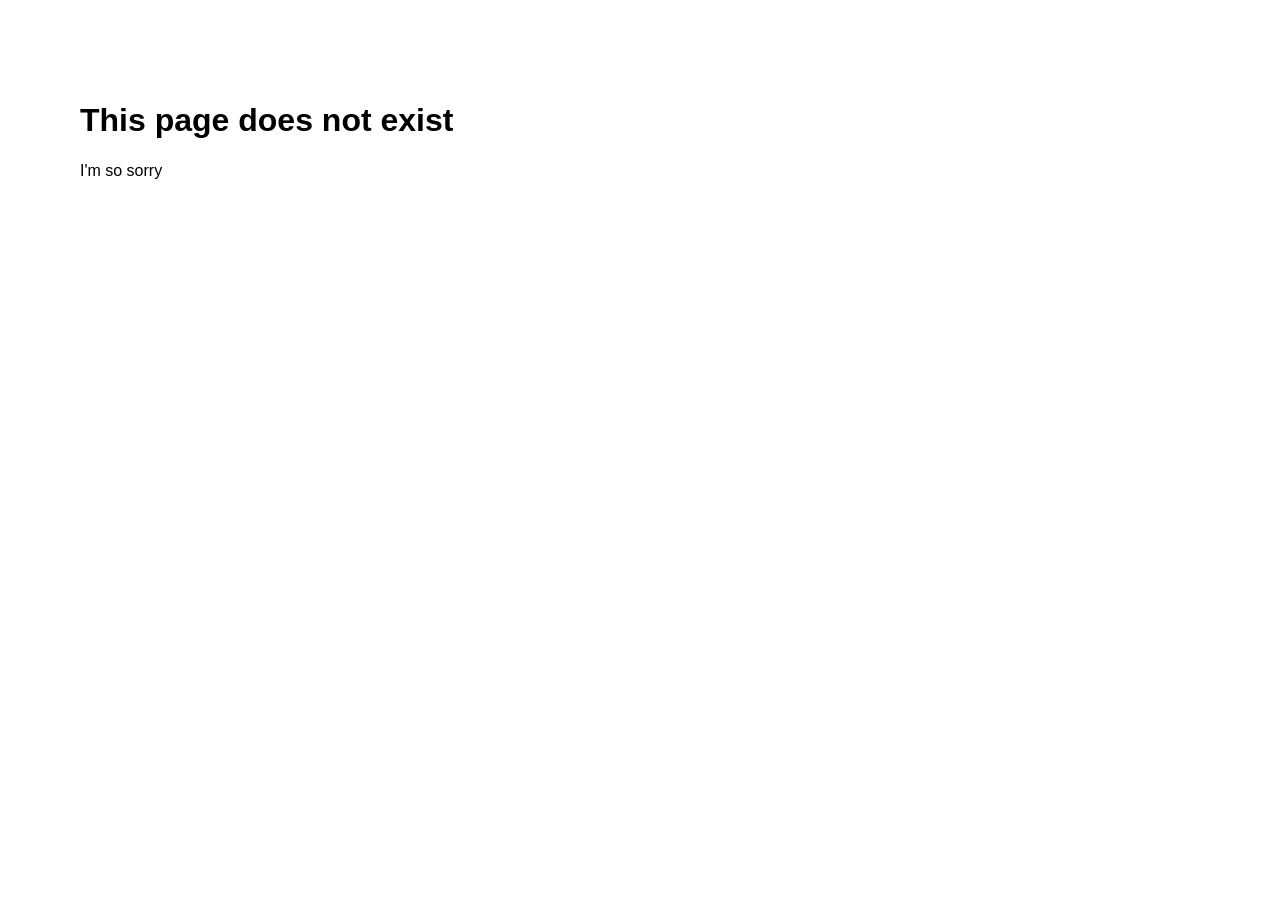
==== index.html @ d5743a5b "Add files via upload" ====
<!DOCTYPE html><html lang="en" data-ws-project="03c07a93-7836-4a55-befa-20f60ec07135" data-ws-version="127" data-ws-last-published="2026-08-11T17:06:23.859Z"><head><link rel="stylesheet" type="text/css" href="/assets/static/app_generated_index-6937cd5a.CHdqbHPL.css"><meta charSet="UTF-8"/><meta name="viewport" content="width=device-width,initial-scale=1"/><meta property="og:url" content="https://url/"/><meta property="og:title" content="Supercharge Your Team&#x27;s Productivity"/><meta property="og:type" content="website"/><meta property="og:site_name" content="len-nie"/><meta name="description" content="Increasy helps you work smarter, collaborate seamlessly, and stay ahead. Say goodbye to busy work and focus on what matters."/><meta property="og:description" content="Increasy helps you work smarter, collaborate seamlessly, and stay ahead. Say goodbye to busy work and focus on what matters."/><title>Supercharge Your Team&#x27;s Productivity</title><script type="application/ld+json">{
  "@context": "https://schema.org",
  "@type": "WebSite",
  "name": "len-nie"
}</script></head><body id="top" class="w-body"><div class="w-element c1ertj52 c1acee4t c1c5yhfj"><h1 class="w-element">This page does not exist</h1><p class="w-element">I&#x27;m so sorry</p></div><script id="vike_pageContext" type="application/json">{"_urlRewrite":null,"pageId":"/pages/index","routeParams":{},"data":{"url":"https://url/","system":{"params":{},"search":{},"origin":"https://url","pathname":"/"},"resources":{},"pageMeta":{"title":"Supercharge Your Team's Productivity","description":"Increasy helps you work smarter, collaborate seamlessly, and stay ahead. Say goodbye to busy work and focus on what matters.","excludePageFromSearch":"!undefined","language":"!undefined","socialImageAssetName":"!undefined","socialImageUrl":"!undefined","status":"!undefined","redirect":"!undefined","content":"!undefined","custom":[]}}}</script><script id="vike_globalContext" type="application/json">{}</script><script src="/assets/entries/entry-server-routing.B2H9XNy5.js" type="module" async></script><link rel="modulepreload" href="/assets/entries/pages_index.BXB5XyPN.js" as="script" type="text/javascript"></body></html>
---- assets/static/app_generated_index-6937cd5a.CHdqbHPL.css ----
@layer presets{:root{display:grid;min-height:100%;grid-template-rows:auto;grid-template-columns:1fr;font-family:Arial,Roboto,sans-serif;font-size:16px;line-height:1.2;white-space:pre-wrap;white-space-collapse:preserve}div.w-element,h1.w-element,p.w-element{box-sizing:border-box}body.w-body{box-sizing:border-box;-webkit-font-smoothing:antialiased;-moz-osx-font-smoothing:grayscale;margin:0}}@media all{:root{--font-lineheight-00: .95;--font-lineheight-0: 1.1;--font-lineheight-1: 1.25;--font-lineheight-2: 1.375;--font-lineheight-3: 1.5;--font-lineheight-4: 1.75;--font-lineheight-5: 2;--font-letterspacing-0: -.05em;--font-letterspacing-1: .025em;--font-letterspacing-2: .05em;--font-letterspacing-3: .075em;--font-letterspacing-4: .15em;--font-letterspacing-5: .5em;--font-letterspacing-6: .75em;--font-letterspacing-7: 1em;--font-size-00: .5rem;--font-size-0: .75rem;--font-size-1: 1rem;--font-size-2: 1.1rem;--font-size-3: 1.25rem;--font-size-4: 1.5rem;--font-size-5: 2rem;--font-size-6: 2.5rem;--font-size-7: 3rem;--font-size-8: 3.5rem;--font-size-fluid-0: clamp(.75rem,2vw,1rem);--font-size-fluid-1: clamp(1rem,4vw,1.5rem);--font-size-fluid-2: clamp(1.5rem,6vw,2.5rem);--font-size-fluid-3: clamp(2rem,9vw,3.5rem);--size-000: -.5rem;--size-00: -.25rem;--size-1: .25rem;--size-2: .5rem;--size-3: 1rem;--size-4: 1.25rem;--size-5: 1.5rem;--size-6: 1.75rem;--size-7: 2rem;--size-8: 3rem;--size-9: 4rem;--size-10: 5rem;--size-11: 7.5rem;--size-12: 10rem;--size-13: 15rem;--size-14: 20rem;--size-15: 30rem;--size-px-000: -8px;--size-px-00: -4px;--size-px-1: 4px;--size-px-2: 8px;--size-px-3: 16px;--size-px-4: 20px;--size-px-5: 24px;--size-px-6: 28px;--size-px-7: 32px;--size-px-8: 48px;--size-px-9: 64px;--size-px-10: 80px;--size-px-11: 120px;--size-px-12: 160px;--size-px-13: 240px;--size-px-14: 320px;--size-px-15: 480px;--size-fluid-1: clamp(.5rem,1vw,1rem);--size-fluid-2: clamp(1rem,2vw,1.5rem);--size-fluid-3: clamp(1.5rem,3vw,2rem);--size-fluid-4: clamp(2rem,4vw,3rem);--size-fluid-5: clamp(4rem,5vw,5rem);--size-fluid-6: clamp(5rem,7vw,7.5rem);--size-fluid-7: clamp(7.5rem,10vw,10rem);--size-fluid-8: clamp(10rem,20vw,15rem);--size-fluid-9: clamp(15rem,30vw,20rem);--size-fluid-10: clamp(20rem,40vw,30rem);--size-content-1: 20ch;--size-content-2: 45ch;--size-content-3: 60ch;--size-header-1: 20ch;--size-header-2: 25ch;--size-header-3: 35ch;--size-xxs: 240px;--size-xs: 360px;--size-sm: 480px;--size-md: 768px;--size-lg: 1280px;--size-xl: 1440px;--size-xxl: 1920px;--size-relative-000: -.5ch;--size-relative-00: -.25ch;--size-relative-1: .25ch;--size-relative-2: .5ch;--size-relative-3: 1ch;--size-relative-4: 1.25ch;--size-relative-5: 1.5ch;--size-relative-6: 1.75ch;--size-relative-7: 2ch;--size-relative-8: 3ch;--size-relative-9: 4ch;--size-relative-10: 5ch;--size-relative-11: 7.5ch;--size-relative-12: 10ch;--size-relative-13: 15ch;--size-relative-14: 20ch;--size-relative-15: 30ch;--ease-1: cubic-bezier(.25,0,.5,1);--ease-2: cubic-bezier(.25,0,.4,1);--ease-3: cubic-bezier(.25,0,.3,1);--ease-4: cubic-bezier(.25,0,.2,1);--ease-5: cubic-bezier(.25,0,.1,1);--ease-in-1: cubic-bezier(.25,0,1,1);--ease-in-2: cubic-bezier(.5,0,1,1);--ease-in-3: cubic-bezier(.7,0,1,1);--ease-in-4: cubic-bezier(.9,0,1,1);--ease-in-5: cubic-bezier(1,0,1,1);--ease-out-1: cubic-bezier(0,0,.75,1);--ease-out-2: cubic-bezier(0,0,.5,1);--ease-out-3: cubic-bezier(0,0,.3,1);--ease-out-4: cubic-bezier(0,0,.1,1);--ease-out-5: cubic-bezier(0,0,0,1);--ease-in-out-1: cubic-bezier(.1,0,.9,1);--ease-in-out-2: cubic-bezier(.3,0,.7,1);--ease-in-out-3: cubic-bezier(.5,0,.5,1);--ease-in-out-4: cubic-bezier(.7,0,.3,1);--ease-in-out-5: cubic-bezier(.9,0,.1,1);--ease-elastic-out-1: cubic-bezier(.5,.75,.75,1.25);--ease-elastic-out-2: cubic-bezier(.5,1,.75,1.25);--ease-elastic-out-3: cubic-bezier(.5,1.25,.75,1.25);--ease-elastic-out-4: cubic-bezier(.5,1.5,.75,1.25);--ease-elastic-out-5: cubic-bezier(.5,1.75,.75,1.25);--ease-elastic-in-1: cubic-bezier(.5,-.25,.75,1);--ease-elastic-in-2: cubic-bezier(.5,-.5,.75,1);--ease-elastic-in-3: cubic-bezier(.5,-.75,.75,1);--ease-elastic-in-4: cubic-bezier(.5,-1,.75,1);--ease-elastic-in-5: cubic-bezier(.5,-1.25,.75,1);--ease-elastic-in-out-1: cubic-bezier(.5,-.1,.1,1.5);--ease-elastic-in-out-2: cubic-bezier(.5,-.3,.1,1.5);--ease-elastic-in-out-3: cubic-bezier(.5,-.5,.1,1.5);--ease-elastic-in-out-4: cubic-bezier(.5,-.7,.1,1.5);--ease-elastic-in-out-5: cubic-bezier(.5,-.9,.1,1.5);--ease-step-1: steps(2);--ease-step-2: steps(3);--ease-step-3: steps(4);--ease-step-4: steps(7);--ease-step-5: steps(10);--ease-elastic-1: var(--ease-elastic-out-1);--ease-elastic-2: var(--ease-elastic-out-2);--ease-elastic-3: var(--ease-elastic-out-3);--ease-elastic-4: var(--ease-elastic-out-4);--ease-elastic-5: var(--ease-elastic-out-5);--ease-squish-1: var(--ease-elastic-in-out-1);--ease-squish-2: var(--ease-elastic-in-out-2);--ease-squish-3: var(--ease-elastic-in-out-3);--ease-squish-4: var(--ease-elastic-in-out-4);--ease-squish-5: var(--ease-elastic-in-out-5);--ease-spring-1: linear(0,.006,.025 2.8%,.101 6.1%,.539 18.9%,.721 25.3%,.849 31.5%,.937 38.1%,.968 41.8%,.991 45.7%,1.006 50.1%,1.015 55%,1.017 63.9%,1.001);--ease-spring-2: linear(0,.007,.029 2.2%,.118 4.7%,.625 14.4%,.826 19%,.902,.962,1.008 26.1%,1.041 28.7%,1.064 32.1%,1.07 36%,1.061 40.5%,1.015 53.4%,.999 61.6%,.995 71.2%,1);--ease-spring-3: linear(0,.009,.035 2.1%,.141 4.4%,.723 12.9%,.938 16.7%,1.017,1.077,1.121,1.149 24.3%,1.159,1.163,1.161,1.154 29.9%,1.129 32.8%,1.051 39.6%,1.017 43.1%,.991,.977 51%,.974 53.8%,.975 57.1%,.997 69.8%,1.003 76.9%,1);--ease-spring-4: linear(0,.009,.037 1.7%,.153 3.6%,.776 10.3%,1.001,1.142 16%,1.185,1.209 19%,1.215 19.9% 20.8%,1.199,1.165 25%,1.056 30.3%,1.008 33%,.973,.955 39.2%,.953 41.1%,.957 43.3%,.998 53.3%,1.009 59.1% 63.7%,.998 78.9%,1);--ease-spring-5: linear(0,.01,.04 1.6%,.161 3.3%,.816 9.4%,1.046,1.189 14.4%,1.231,1.254 17%,1.259,1.257 18.6%,1.236,1.194 22.3%,1.057 27%,.999 29.4%,.955 32.1%,.942,.935 34.9%,.933,.939 38.4%,1 47.3%,1.011,1.017 52.6%,1.016 56.4%,1 65.2%,.996 70.2%,1.001 87.2%,1);--ease-bounce-1: linear(0,.004,.016,.035,.063,.098,.141,.191,.25,.316,.391 36.8%,.563,.766,1 58.8%,.946,.908 69.1%,.895,.885,.879,.878,.879,.885,.895,.908 89.7%,.946,1);--ease-bounce-2: linear(0,.004,.016,.035,.063,.098,.141 15.1%,.25,.391,.562,.765,1,.892 45.2%,.849,.815,.788,.769,.757,.753,.757,.769,.788,.815,.85,.892 75.2%,1 80.2%,.973,.954,.943,.939,.943,.954,.973,1);--ease-bounce-3: linear(0,.004,.016,.035,.062,.098,.141 11.4%,.25,.39,.562,.764,1 30.3%,.847 34.8%,.787,.737,.699,.672,.655,.65,.656,.672,.699,.738,.787,.847 61.7%,1 66.2%,.946,.908,.885 74.2%,.879,.878,.879,.885 79.5%,.908,.946,1 87.4%,.981,.968,.96,.957,.96,.968,.981,1);--ease-bounce-4: linear(0,.004,.016 3%,.062,.141,.25,.391,.562 18.2%,1 24.3%,.81,.676 32.3%,.629,.595,.575,.568,.575,.595,.629,.676 48.2%,.811,1 56.2%,.918,.86,.825,.814,.825,.86,.918,1 77.2%,.94 80.6%,.925,.92,.925,.94 87.5%,1 90.9%,.974,.965,.974,1);--ease-bounce-5: linear(0,.004,.016 2.5%,.063,.141,.25 10.1%,.562,1 20.2%,.783,.627,.534 30.9%,.511,.503,.511,.534 38%,.627,.782,1 48.7%,.892,.815,.769 56.3%,.757,.753,.757,.769 61.3%,.815,.892,1 68.8%,.908 72.4%,.885,.878,.885,.908 79.4%,1 83%,.954 85.5%,.943,.939,.943,.954 90.5%,1 93%,.977,.97,.977,1);--layer-1: 1;--layer-2: 2;--layer-3: 3;--layer-4: 4;--layer-5: 5;--layer-important: 2147483647;--shadow-color: 68 100% 50%;--shadow-strength: 2%;--inner-shadow-highlight: inset 0-.5px 0 0#fff,inset 0 .5px 0 0 rgba(0,0,0,.067);--shadow-1: 0 1px 2px -1px hsl(var(--shadow-color)/calc(var(--shadow-strength) + 9%));--shadow-2: 0 3px 5px -2px hsl(var(--shadow-color)/calc(var(--shadow-strength) + 3%)),0 7px 14px -5px hsl(var(--shadow-color)/calc(var(--shadow-strength) + 5%));--shadow-3: 0 -1px 3px 0 hsl(var(--shadow-color)/calc(var(--shadow-strength) + 2%)),0 1px 2px -5px hsl(var(--shadow-color)/calc(var(--shadow-strength) + 2%)),0 2px 5px -5px hsl(var(--shadow-color)/calc(var(--shadow-strength) + 4%)),0 4px 12px -5px hsl(var(--shadow-color)/calc(var(--shadow-strength) + 5%)),0 12px 15px -5px hsl(var(--shadow-color)/calc(var(--shadow-strength) + 7%));--shadow-4: 0 -2px 5px 0 hsl(var(--shadow-color)/calc(var(--shadow-strength) + 2%)),0 1px 1px -2px hsl(var(--shadow-color)/calc(var(--shadow-strength) + 3%)),0 2px 2px -2px hsl(var(--shadow-color)/calc(var(--shadow-strength) + 3%)),0 5px 5px -2px hsl(var(--shadow-color)/calc(var(--shadow-strength) + 4%)),0 9px 9px -2px hsl(var(--shadow-color)/calc(var(--shadow-strength) + 5%)),0 16px 16px -2px hsl(var(--shadow-color)/calc(var(--shadow-strength) + 6%));--shadow-5: 0 -1px 2px 0 hsl(var(--shadow-color)/calc(var(--shadow-strength) + 2%)),0 2px 1px -2px hsl(var(--shadow-color)/calc(var(--shadow-strength) + 3%)),0 5px 5px -2px hsl(var(--shadow-color)/calc(var(--shadow-strength) + 3%)),0 10px 10px -2px hsl(var(--shadow-color)/calc(var(--shadow-strength) + 4%)),0 20px 20px -2px hsl(var(--shadow-color)/calc(var(--shadow-strength) + 5%)),0 40px 40px -2px hsl(var(--shadow-color)/calc(var(--shadow-strength) + 7%));--shadow-6: 0 -1px 2px 0 hsl(var(--shadow-color)/calc(var(--shadow-strength) + 2%)),0 3px 2px -2px hsl(var(--shadow-color)/calc(var(--shadow-strength) + 3%)),0 7px 5px -2px hsl(var(--shadow-color)/calc(var(--shadow-strength) + 3%)),0 12px 10px -2px hsl(var(--shadow-color)/calc(var(--shadow-strength) + 4%)),0 22px 18px -2px hsl(var(--shadow-color)/calc(var(--shadow-strength) + 5%)),0 41px 33px -2px hsl(var(--shadow-color)/calc(var(--shadow-strength) + 6%)),0 100px 80px -2px hsl(var(--shadow-color)/calc(var(--shadow-strength) + 7%));--inner-shadow-0: inset 0 0 0 1px hsl(var(--shadow-color)/calc(var(--shadow-strength) + 9%));--inner-shadow-1: inset 0 1px 2px 0 hsl(var(--shadow-color)/calc(var(--shadow-strength) + 9%)),var(--inner-shadow-highlight);--inner-shadow-2: inset 0 1px 4px 0 hsl(var(--shadow-color)/calc(var(--shadow-strength) + 9%)),var(--inner-shadow-highlight);--inner-shadow-3: inset 0 2px 8px 0 hsl(var(--shadow-color)/calc(var(--shadow-strength) + 9%)),var(--inner-shadow-highlight);--inner-shadow-4: inset 0 2px 14px 0 hsl(var(--shadow-color)/calc(var(--shadow-strength) + 9%)),var(--inner-shadow-highlight);--ratio-square: 1;--ratio-landscape: 4/3;--ratio-portrait: 3/4;--ratio-widescreen: 16/9;--ratio-ultrawide: 18/5;--ratio-golden: 1.618/1;--gray-0: rgb(255 255 255 / 1);--gray-1: rgb(246 247 249 / 1);--gray-2: rgb(234 239 244 / 1);--gray-3: unset;--gray-4: unset;--gray-5: unset;--gray-6: rgb(116 116 116 / 1);--gray-7: unset;--gray-8: unset;--gray-9: unset;--gray-10: unset;--gray-11: rgb(23 23 23 / 1);--gray-12: rgb(13 13 13 / 1);--stone-0: unset;--stone-1: unset;--stone-2: unset;--stone-3: unset;--stone-4: unset;--stone-5: unset;--stone-6: unset;--stone-7: unset;--stone-8: unset;--stone-9: unset;--stone-10: unset;--stone-11: unset;--stone-12: unset;--red-0: unset;--red-1: unset;--red-2: unset;--red-3: unset;--red-4: unset;--red-5: unset;--red-6: unset;--red-7: unset;--red-8: unset;--red-9: unset;--red-10: unset;--red-11: unset;--red-12: unset;--pink-0: unset;--pink-1: unset;--pink-2: unset;--pink-3: unset;--pink-4: unset;--pink-5: unset;--pink-6: unset;--pink-7: unset;--pink-8: unset;--pink-9: unset;--pink-10: unset;--pink-11: unset;--pink-12: unset;--purple-0: unset;--purple-1: unset;--purple-2: unset;--purple-3: unset;--purple-4: unset;--purple-5: unset;--purple-6: unset;--purple-7: unset;--purple-8: unset;--purple-9: unset;--purple-10: unset;--purple-11: unset;--purple-12: unset;--violet-0: unset;--violet-1: unset;--violet-2: unset;--violet-3: unset;--violet-4: unset;--violet-5: unset;--violet-6: unset;--violet-7: unset;--violet-8: unset;--violet-9: unset;--violet-10: unset;--violet-11: unset;--violet-12: unset;--indigo-0: unset;--indigo-1: unset;--indigo-2: unset;--indigo-3: unset;--indigo-4: unset;--indigo-5: unset;--indigo-6: unset;--indigo-7: unset;--indigo-8: unset;--indigo-9: unset;--indigo-10: unset;--indigo-11: unset;--indigo-12: unset;--blue-0: unset;--blue-1: unset;--blue-2: unset;--blue-3: unset;--blue-4: unset;--blue-5: unset;--blue-6: rgb(51 132 255 / 1);--blue-7: unset;--blue-8: unset;--blue-9: unset;--blue-10: unset;--blue-11: unset;--blue-12: unset;--cyan-0: unset;--cyan-1: unset;--cyan-2: unset;--cyan-3: unset;--cyan-4: unset;--cyan-5: unset;--cyan-6: unset;--cyan-7: unset;--cyan-8: unset;--cyan-9: unset;--cyan-10: unset;--cyan-11: unset;--cyan-12: unset;--teal-0: unset;--teal-1: unset;--teal-2: unset;--teal-3: unset;--teal-4: unset;--teal-5: unset;--teal-6: unset;--teal-7: unset;--teal-8: unset;--teal-9: unset;--teal-10: unset;--teal-11: unset;--teal-12: unset;--green-0: unset;--green-1: unset;--green-2: unset;--green-3: unset;--green-4: unset;--green-5: unset;--green-6: unset;--green-7: unset;--green-8: unset;--green-9: unset;--green-10: unset;--green-11: unset;--green-12: unset;--lime-0: unset;--lime-1: unset;--lime-2: unset;--lime-3: unset;--lime-4: unset;--lime-5: unset;--lime-6: unset;--lime-7: unset;--lime-8: unset;--lime-9: unset;--lime-10: unset;--lime-11: unset;--lime-12: unset;--yellow-0: unset;--yellow-1: unset;--yellow-2: unset;--yellow-3: unset;--yellow-4: unset;--yellow-5: unset;--yellow-6: rgb(221 255 0 / 1);--yellow-7: unset;--yellow-8: unset;--yellow-9: unset;--yellow-10: unset;--yellow-11: unset;--yellow-12: unset;--orange-0: unset;--orange-1: unset;--orange-2: unset;--orange-3: unset;--orange-4: unset;--orange-5: unset;--orange-6: unset;--orange-7: unset;--orange-8: unset;--orange-9: unset;--orange-10: unset;--orange-11: unset;--orange-12: unset;--choco-0: unset;--choco-1: unset;--choco-2: unset;--choco-3: unset;--choco-4: unset;--choco-5: unset;--choco-6: unset;--choco-7: unset;--choco-8: unset;--choco-9: unset;--choco-10: unset;--choco-11: unset;--choco-12: unset;--brown-0: unset;--brown-1: unset;--brown-2: unset;--brown-3: unset;--brown-4: unset;--brown-5: unset;--brown-6: unset;--brown-7: unset;--brown-8: unset;--brown-9: unset;--brown-10: unset;--brown-11: unset;--brown-12: unset;--sand-0: unset;--sand-1: unset;--sand-2: unset;--sand-3: unset;--sand-4: unset;--sand-5: unset;--sand-6: unset;--sand-7: unset;--sand-8: unset;--sand-9: unset;--sand-10: unset;--sand-11: unset;--sand-12: unset;--camo-0: unset;--camo-1: unset;--camo-2: unset;--camo-3: unset;--camo-4: unset;--camo-5: unset;--camo-6: unset;--camo-7: unset;--camo-8: unset;--camo-9: unset;--camo-10: unset;--camo-11: unset;--camo-12: unset;--jungle-0: unset;--jungle-1: unset;--jungle-2: unset;--jungle-3: unset;--jungle-4: unset;--jungle-5: unset;--jungle-6: unset;--jungle-7: unset;--jungle-8: unset;--jungle-9: unset;--jungle-10: unset;--jungle-11: unset;--jungle-12: unset;--gradient-1: radial-gradient(50% 50%at 50% 50%,rgba(13,13,13,0) 0%,#0d0d0d 46.59%);--gradient-2: linear-gradient(180deg,rgba(255,255,255,.5) 1.66%,rgba(255,255,255,0) 100%);--gradient-3: linear-gradient(180deg,rgba(221,255,0,.1) 0%,rgba(221,255,0,0) 100%);--gradient-4: linear-gradient(180deg,#ddff00 0%,rgba(13,13,13,0) 100%);--gradient-5: linear-gradient(180deg,#0d0d0d 0%,rgba(13,13,13,0) 100%);--gradient-6: linear-gradient(90deg,#0d0d0d 0%,rgba(13,13,13,0) 50%,#0d0d0d 100%);--gradient-7: linear-gradient(180deg,#1E1E1E 0%,#141414 100%);--gradient-8: linear-gradient(180deg,rgba(255,255,255,.1) 0%,rgba(243,243,243,.1) 100%);--gradient-9: linear-gradient(90deg,#0d0d0d 0%,rgba(13,13,13,0) 10%,rgba(13,13,13,.09) 90%,#0d0d0d 100%);--gradient-10: unset;--gradient-11: unset;--gradient-12: unset;--gradient-13: unset;--gradient-14: unset;--gradient-15: unset;--gradient-16: unset;--gradient-17: unset;--gradient-18: unset;--gradient-19: unset;--gradient-20: unset;--gradient-21: unset;--gradient-22: unset;--gradient-23: unset;--gradient-24: unset;--gradient-25: unset;--gradient-26: unset;--gradient-27: unset;--gradient-28: unset;--gradient-29: unset;--gradient-30: unset;--noise-1: url("data:image/svg+xml;charset=utf-8,%3Csvg viewBox='0 0 200 200' xmlns='http://www.w3.org/2000/svg'%3E%3Cfilter id='a'%3E%3CfeTurbulence type='fractalNoise' baseFrequency='.005' numOctaves='2' stitchTiles='stitch'/%3E%3C/filter%3E%3Crect width='100%25' height='100%25' filter='url(%23a)'/%3E%3C/svg%3E");--noise-2: url("data:image/svg+xml;charset=utf-8,%3Csvg viewBox='0 0 300 300' xmlns='http://www.w3.org/2000/svg'%3E%3Cfilter id='a'%3E%3CfeTurbulence type='fractalNoise' baseFrequency='.05' stitchTiles='stitch'/%3E%3C/filter%3E%3Crect width='100%25' height='100%25' filter='url(%23a)'/%3E%3C/svg%3E");--noise-3: url("data:image/svg+xml;charset=utf-8,%3Csvg viewBox='0 0 1024 1024' xmlns='http://www.w3.org/2000/svg'%3E%3Cfilter id='a'%3E%3CfeTurbulence type='fractalNoise' baseFrequency='.25' stitchTiles='stitch'/%3E%3C/filter%3E%3Crect width='100%25' height='100%25' filter='url(%23a)'/%3E%3C/svg%3E");--noise-4: url("data:image/svg+xml;charset=utf-8,%3Csvg viewBox='0 0 2056 2056' xmlns='http://www.w3.org/2000/svg'%3E%3Cfilter id='a'%3E%3CfeTurbulence type='fractalNoise' baseFrequency='.5' stitchTiles='stitch'/%3E%3C/filter%3E%3Crect width='100%25' height='100%25' filter='url(%23a)'/%3E%3C/svg%3E");--noise-5: url("data:image/svg+xml;charset=utf-8,%3Csvg viewBox='0 0 2056 2056' xmlns='http://www.w3.org/2000/svg'%3E%3Cfilter id='a'%3E%3CfeTurbulence type='fractalNoise' baseFrequency='.75' stitchTiles='stitch'/%3E%3C/filter%3E%3Crect width='100%25' height='100%25' filter='url(%23a)'/%3E%3C/svg%3E");--noise-filter-1: contrast(300%) brightness(100%);--noise-filter-2: contrast(200%) brightness(150%);--noise-filter-3: contrast(200%) brightness(250%);--noise-filter-4: contrast(200%) brightness(500%);--noise-filter-5: contrast(200%) brightness(1000%);--border-size-1: 1px;--border-size-2: 2px;--border-size-3: 5px;--border-size-4: 10px;--border-size-5: 25px;--radius-1: 2px;--radius-2: 5px;--radius-3: 1rem;--radius-4: 2rem;--radius-5: 4rem;--radius-6: 8rem;--radius-round: 100000px;--radius-conditional-1: clamp(0px, calc(100vw - 100%) * 1e5,var(--radius-1));--radius-conditional-2: clamp(0px, calc(100vw - 100%) * 1e5,var(--radius-2));--radius-conditional-3: clamp(0px, calc(100vw - 100%) * 1e5,var(--radius-3));--radius-conditional-4: clamp(0px, calc(100vw - 100%) * 1e5,var(--radius-4));--radius-conditional-5: clamp(0px, calc(100vw - 100%) * 1e5,var(--radius-5));--radius-conditional-6: clamp(0px, calc(100vw - 100%) * 1e5,var(--radius-6));--focus-color: var(--foreground-accent, rgb(34 139 230 / 1));--focus-width: 1px;--focus-offset: 0;--duration-default: .2s;--easing-default: var(--ease-out-3);--gap-xs: var(--size-2);--gap-s: var(--size-fluid-2);--gap-m: var(--size-fluid-5);--gap-l: var(--size-fluid-7);--foreground-primary: var(--gray-0);--foreground-secondary: var(--gray-12);--foreground-accent: var(--yellow-6);--foreground-muted: var(--gray-6);--foreground-border: var(--gray-6);--background-primary: var(--gray-12);--background-secondary: var(--gray-11);--background-accent: var(--yellow-6);--background-card: var(--gradient-7);--spacing-default: var(--size-fluid-3);--gradient-border: linear-gradient(-45deg,#747474 0%,rgba(116,116,116,.1) 10%,rgba(116,116,116,.1) 90%,#747474 100%);--gradient-solid-accent: linear-gradient(var(--background-accent), var(--background-accent));--shadow-5-invert: 0 1px 2px 0 hsl(var(--shadow-color)/calc(var(--shadow-strength) + 2%)), 0 -2px 1px -2px hsl(var(--shadow-color)/calc(var(--shadow-strength) + 3%)), 0 -5px 5px -2px hsl(var(--shadow-color)/calc(var(--shadow-strength) + 3%)), 0 -10px 10px -2px hsl(var(--shadow-color)/calc(var(--shadow-strength) + 4%)), 0 -20px 20px -2px hsl(var(--shadow-color)/calc(var(--shadow-strength) + 5%)), 0 -40px 40px -2px hsl(var(--shadow-color)/calc(var(--shadow-strength) + 7%)) }.c1ertj52{padding:5rem}}@media all and (max-width: 700px){.c1acee4t{padding-right:1.5rem}.c1c5yhfj{padding-left:1.5rem}}
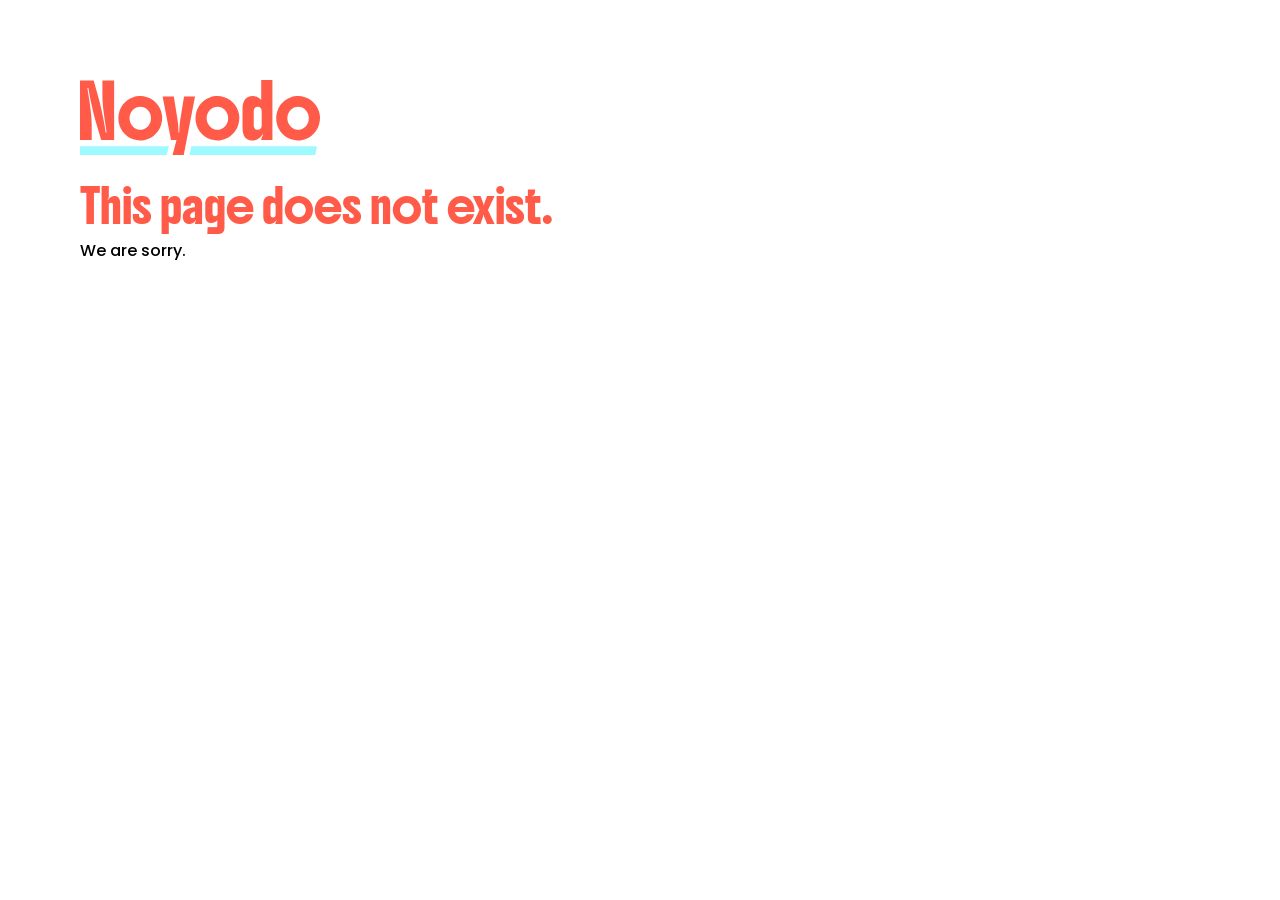
==== commit 03212e41: "Add files via upload" ====
--- a/index.html
+++ b/index.html
@@ -1,5 +1,5 @@
-<!DOCTYPE html><html lang="en" data-ws-project="03c07a93-7836-4a55-befa-20f60ec07135" data-ws-version="127" data-ws-last-published="2026-08-11T17:06:23.859Z"><head><link rel="stylesheet" type="text/css" href="/assets/static/app_generated_index-6937cd5a.CHdqbHPL.css"><meta charSet="UTF-8"/><meta name="viewport" content="width=device-width,initial-scale=1"/><meta property="og:url" content="https://url/"/><meta property="og:title" content="Supercharge Your Team&#x27;s Productivity"/><meta property="og:type" content="website"/><meta property="og:site_name" content="len-nie"/><meta name="description" content="Increasy helps you work smarter, collaborate seamlessly, and stay ahead. Say goodbye to busy work and focus on what matters."/><meta property="og:description" content="Increasy helps you work smarter, collaborate seamlessly, and stay ahead. Say goodbye to busy work and focus on what matters."/><title>Supercharge Your Team&#x27;s Productivity</title><script type="application/ld+json">{
+<!DOCTYPE html><html lang="en" data-ws-project="03c07a93-7836-4a55-befa-20f60ec07135" data-ws-version="167" data-ws-last-published="2026-08-11T17:29:04.164Z"><head><link rel="stylesheet" type="text/css" href="/assets/static/app_generated_index-6937cd5a.DfpO3bZL.css"><meta charSet="UTF-8"/><meta name="viewport" content="width=device-width,initial-scale=1"/><link rel="preload" href="/assets/Poppins-Medium_tytVpYlq8jSrVlyVC202h.ttf" as="font" crossorigin="anonymous"/><link rel="preload" href="/assets/Boldonse-Regular_jZ5Ge_ZAxg8uZ8l_BaLOn.ttf" as="font" crossorigin="anonymous"/><meta property="og:url" content="https://url/"/><meta property="og:title" content="Noyodo"/><meta property="og:type" content="website"/><meta property="og:site_name" content="len-nie"/><meta name="description" content="This page does not exist."/><meta property="og:description" content="This page does not exist."/><meta property="og:image" content="/assets/Logo-4_UHKG857YVHVAJM1MCdbcP.svg"/><meta property="twitter:card" content="summary_large_image"/><title>Noyodo</title><script type="application/ld+json">{
   "@context": "https://schema.org",
   "@type": "WebSite",
   "name": "len-nie"
-}</script></head><body id="top" class="w-body"><div class="w-element c1ertj52 c1acee4t c1c5yhfj"><h1 class="w-element">This page does not exist</h1><p class="w-element">I&#x27;m so sorry</p></div><script id="vike_pageContext" type="application/json">{"_urlRewrite":null,"pageId":"/pages/index","routeParams":{},"data":{"url":"https://url/","system":{"params":{},"search":{},"origin":"https://url","pathname":"/"},"resources":{},"pageMeta":{"title":"Supercharge Your Team's Productivity","description":"Increasy helps you work smarter, collaborate seamlessly, and stay ahead. Say goodbye to busy work and focus on what matters.","excludePageFromSearch":"!undefined","language":"!undefined","socialImageAssetName":"!undefined","socialImageUrl":"!undefined","status":"!undefined","redirect":"!undefined","content":"!undefined","custom":[]}}}</script><script id="vike_globalContext" type="application/json">{}</script><script src="/assets/entries/entry-server-routing.B2H9XNy5.js" type="module" async></script><link rel="modulepreload" href="/assets/entries/pages_index.BXB5XyPN.js" as="script" type="text/javascript"></body></html>+}</script></head><body id="top" class="w-body"><div class="w-element c1ertj52 c1acee4t c1c5yhfj"><img class="w-image cwfxodg" alt="" width="846" height="263" sizes="100vw" srcSet="/assets/Logo-4_UHKG857YVHVAJM1MCdbcP.svg 16w, /assets/Logo-4_UHKG857YVHVAJM1MCdbcP.svg 32w, /assets/Logo-4_UHKG857YVHVAJM1MCdbcP.svg 48w, /assets/Logo-4_UHKG857YVHVAJM1MCdbcP.svg 64w, /assets/Logo-4_UHKG857YVHVAJM1MCdbcP.svg 96w, /assets/Logo-4_UHKG857YVHVAJM1MCdbcP.svg 128w, /assets/Logo-4_UHKG857YVHVAJM1MCdbcP.svg 256w, /assets/Logo-4_UHKG857YVHVAJM1MCdbcP.svg 384w, /assets/Logo-4_UHKG857YVHVAJM1MCdbcP.svg 640w, /assets/Logo-4_UHKG857YVHVAJM1MCdbcP.svg 750w, /assets/Logo-4_UHKG857YVHVAJM1MCdbcP.svg 828w, /assets/Logo-4_UHKG857YVHVAJM1MCdbcP.svg 1080w, /assets/Logo-4_UHKG857YVHVAJM1MCdbcP.svg 1200w, /assets/Logo-4_UHKG857YVHVAJM1MCdbcP.svg 1920w" src="/assets/Logo-4_UHKG857YVHVAJM1MCdbcP.svg" decoding="async" loading="lazy"/><div class="w-element ciqc6gp c1hixtkb"></div><h1 class="w-element cnsxnfp c1omkpmk c1irgzls ckdqql4 c115pw8l">This page does not exist.</h1><p class="w-element">We are sorry.</p></div><script id="vike_pageContext" type="application/json">{"_urlRewrite":null,"pageId":"/pages/index","routeParams":{},"data":{"url":"https://url/","system":{"params":{},"search":{},"origin":"https://url","pathname":"/"},"resources":{},"pageMeta":{"title":"Noyodo","description":"This page does not exist.","excludePageFromSearch":"!undefined","language":"!undefined","socialImageAssetName":"Logo-4_UHKG857YVHVAJM1MCdbcP.svg","socialImageUrl":"!undefined","status":"!undefined","redirect":"!undefined","content":"!undefined","custom":[]}}}</script><script id="vike_globalContext" type="application/json">{}</script><script src="/assets/entries/entry-server-routing.DWIWmUkL.js" type="module" async></script><link rel="modulepreload" href="/assets/entries/pages_index.D5UF66Y4.js" as="script" type="text/javascript"></body></html>
--- a/assets/static/app_generated_index-6937cd5a.DfpO3bZL.css
+++ b/assets/static/app_generated_index-6937cd5a.DfpO3bZL.css
@@ -0,0 +1 @@
+@font-face{font-family:Poppins;font-style:normal;font-weight:500;font-display:swap;src:url(/assets/Poppins-Medium_tytVpYlq8jSrVlyVC202h.ttf) format("truetype")}@font-face{font-family:Boldonse;font-style:normal;font-weight:400;font-display:swap;src:url(/assets/Boldonse-Regular_jZ5Ge_ZAxg8uZ8l_BaLOn.ttf) format("truetype")}@layer presets{:root{display:grid;min-height:100%;grid-template-rows:auto;grid-template-columns:1fr;font-family:Arial,Roboto,sans-serif;font-size:16px;line-height:1.2;white-space:pre-wrap;white-space-collapse:preserve}div.w-element,h1.w-element,p.w-element{box-sizing:border-box}body.w-body{box-sizing:border-box;-webkit-font-smoothing:antialiased;-moz-osx-font-smoothing:grayscale;margin:0}img.w-image{box-sizing:border-box;max-width:100%;display:block;height:auto}}@media all{:root{--font-lineheight-00: .95;--font-lineheight-0: 1.1;--font-lineheight-1: 1.25;--font-lineheight-2: 1.375;--font-lineheight-3: 1.5;--font-lineheight-4: 1.75;--font-lineheight-5: 2;--font-letterspacing-0: -.05em;--font-letterspacing-1: .025em;--font-letterspacing-2: .05em;--font-letterspacing-3: .075em;--font-letterspacing-4: .15em;--font-letterspacing-5: .5em;--font-letterspacing-6: .75em;--font-letterspacing-7: 1em;--font-size-00: .5rem;--font-size-0: .75rem;--font-size-1: 1rem;--font-size-2: 1.1rem;--font-size-3: 1.25rem;--font-size-4: 1.5rem;--font-size-5: 2rem;--font-size-6: 2.5rem;--font-size-7: 3rem;--font-size-8: 3.5rem;--font-size-fluid-0: clamp(.75rem,2vw,1rem);--font-size-fluid-1: clamp(1rem,4vw,1.5rem);--font-size-fluid-2: clamp(1.5rem,6vw,2.5rem);--font-size-fluid-3: clamp(2rem,9vw,3.5rem);--size-000: -.5rem;--size-00: -.25rem;--size-1: .25rem;--size-2: .5rem;--size-3: 1rem;--size-4: 1.25rem;--size-5: 1.5rem;--size-6: 1.75rem;--size-7: 2rem;--size-8: 3rem;--size-9: 4rem;--size-10: 5rem;--size-11: 7.5rem;--size-12: 10rem;--size-13: 15rem;--size-14: 20rem;--size-15: 30rem;--size-px-000: -8px;--size-px-00: -4px;--size-px-1: 4px;--size-px-2: 8px;--size-px-3: 16px;--size-px-4: 20px;--size-px-5: 24px;--size-px-6: 28px;--size-px-7: 32px;--size-px-8: 48px;--size-px-9: 64px;--size-px-10: 80px;--size-px-11: 120px;--size-px-12: 160px;--size-px-13: 240px;--size-px-14: 320px;--size-px-15: 480px;--size-fluid-1: clamp(.5rem,1vw,1rem);--size-fluid-2: clamp(1rem,2vw,1.5rem);--size-fluid-3: clamp(1.5rem,3vw,2rem);--size-fluid-4: clamp(2rem,4vw,3rem);--size-fluid-5: clamp(4rem,5vw,5rem);--size-fluid-6: clamp(5rem,7vw,7.5rem);--size-fluid-7: clamp(7.5rem,10vw,10rem);--size-fluid-8: clamp(10rem,20vw,15rem);--size-fluid-9: clamp(15rem,30vw,20rem);--size-fluid-10: clamp(20rem,40vw,30rem);--size-content-1: 20ch;--size-content-2: 45ch;--size-content-3: 60ch;--size-header-1: 20ch;--size-header-2: 25ch;--size-header-3: 35ch;--size-xxs: 240px;--size-xs: 360px;--size-sm: 480px;--size-md: 768px;--size-lg: 1280px;--size-xl: 1440px;--size-xxl: 1920px;--size-relative-000: -.5ch;--size-relative-00: -.25ch;--size-relative-1: .25ch;--size-relative-2: .5ch;--size-relative-3: 1ch;--size-relative-4: 1.25ch;--size-relative-5: 1.5ch;--size-relative-6: 1.75ch;--size-relative-7: 2ch;--size-relative-8: 3ch;--size-relative-9: 4ch;--size-relative-10: 5ch;--size-relative-11: 7.5ch;--size-relative-12: 10ch;--size-relative-13: 15ch;--size-relative-14: 20ch;--size-relative-15: 30ch;--ease-1: cubic-bezier(.25,0,.5,1);--ease-2: cubic-bezier(.25,0,.4,1);--ease-3: cubic-bezier(.25,0,.3,1);--ease-4: cubic-bezier(.25,0,.2,1);--ease-5: cubic-bezier(.25,0,.1,1);--ease-in-1: cubic-bezier(.25,0,1,1);--ease-in-2: cubic-bezier(.5,0,1,1);--ease-in-3: cubic-bezier(.7,0,1,1);--ease-in-4: cubic-bezier(.9,0,1,1);--ease-in-5: cubic-bezier(1,0,1,1);--ease-out-1: cubic-bezier(0,0,.75,1);--ease-out-2: cubic-bezier(0,0,.5,1);--ease-out-3: cubic-bezier(0,0,.3,1);--ease-out-4: cubic-bezier(0,0,.1,1);--ease-out-5: cubic-bezier(0,0,0,1);--ease-in-out-1: cubic-bezier(.1,0,.9,1);--ease-in-out-2: cubic-bezier(.3,0,.7,1);--ease-in-out-3: cubic-bezier(.5,0,.5,1);--ease-in-out-4: cubic-bezier(.7,0,.3,1);--ease-in-out-5: cubic-bezier(.9,0,.1,1);--ease-elastic-out-1: cubic-bezier(.5,.75,.75,1.25);--ease-elastic-out-2: cubic-bezier(.5,1,.75,1.25);--ease-elastic-out-3: cubic-bezier(.5,1.25,.75,1.25);--ease-elastic-out-4: cubic-bezier(.5,1.5,.75,1.25);--ease-elastic-out-5: cubic-bezier(.5,1.75,.75,1.25);--ease-elastic-in-1: cubic-bezier(.5,-.25,.75,1);--ease-elastic-in-2: cubic-bezier(.5,-.5,.75,1);--ease-elastic-in-3: cubic-bezier(.5,-.75,.75,1);--ease-elastic-in-4: cubic-bezier(.5,-1,.75,1);--ease-elastic-in-5: cubic-bezier(.5,-1.25,.75,1);--ease-elastic-in-out-1: cubic-bezier(.5,-.1,.1,1.5);--ease-elastic-in-out-2: cubic-bezier(.5,-.3,.1,1.5);--ease-elastic-in-out-3: cubic-bezier(.5,-.5,.1,1.5);--ease-elastic-in-out-4: cubic-bezier(.5,-.7,.1,1.5);--ease-elastic-in-out-5: cubic-bezier(.5,-.9,.1,1.5);--ease-step-1: steps(2);--ease-step-2: steps(3);--ease-step-3: steps(4);--ease-step-4: steps(7);--ease-step-5: steps(10);--ease-elastic-1: var(--ease-elastic-out-1);--ease-elastic-2: var(--ease-elastic-out-2);--ease-elastic-3: var(--ease-elastic-out-3);--ease-elastic-4: var(--ease-elastic-out-4);--ease-elastic-5: var(--ease-elastic-out-5);--ease-squish-1: var(--ease-elastic-in-out-1);--ease-squish-2: var(--ease-elastic-in-out-2);--ease-squish-3: var(--ease-elastic-in-out-3);--ease-squish-4: var(--ease-elastic-in-out-4);--ease-squish-5: var(--ease-elastic-in-out-5);--ease-spring-1: linear(0,.006,.025 2.8%,.101 6.1%,.539 18.9%,.721 25.3%,.849 31.5%,.937 38.1%,.968 41.8%,.991 45.7%,1.006 50.1%,1.015 55%,1.017 63.9%,1.001);--ease-spring-2: linear(0,.007,.029 2.2%,.118 4.7%,.625 14.4%,.826 19%,.902,.962,1.008 26.1%,1.041 28.7%,1.064 32.1%,1.07 36%,1.061 40.5%,1.015 53.4%,.999 61.6%,.995 71.2%,1);--ease-spring-3: linear(0,.009,.035 2.1%,.141 4.4%,.723 12.9%,.938 16.7%,1.017,1.077,1.121,1.149 24.3%,1.159,1.163,1.161,1.154 29.9%,1.129 32.8%,1.051 39.6%,1.017 43.1%,.991,.977 51%,.974 53.8%,.975 57.1%,.997 69.8%,1.003 76.9%,1);--ease-spring-4: linear(0,.009,.037 1.7%,.153 3.6%,.776 10.3%,1.001,1.142 16%,1.185,1.209 19%,1.215 19.9% 20.8%,1.199,1.165 25%,1.056 30.3%,1.008 33%,.973,.955 39.2%,.953 41.1%,.957 43.3%,.998 53.3%,1.009 59.1% 63.7%,.998 78.9%,1);--ease-spring-5: linear(0,.01,.04 1.6%,.161 3.3%,.816 9.4%,1.046,1.189 14.4%,1.231,1.254 17%,1.259,1.257 18.6%,1.236,1.194 22.3%,1.057 27%,.999 29.4%,.955 32.1%,.942,.935 34.9%,.933,.939 38.4%,1 47.3%,1.011,1.017 52.6%,1.016 56.4%,1 65.2%,.996 70.2%,1.001 87.2%,1);--ease-bounce-1: linear(0,.004,.016,.035,.063,.098,.141,.191,.25,.316,.391 36.8%,.563,.766,1 58.8%,.946,.908 69.1%,.895,.885,.879,.878,.879,.885,.895,.908 89.7%,.946,1);--ease-bounce-2: linear(0,.004,.016,.035,.063,.098,.141 15.1%,.25,.391,.562,.765,1,.892 45.2%,.849,.815,.788,.769,.757,.753,.757,.769,.788,.815,.85,.892 75.2%,1 80.2%,.973,.954,.943,.939,.943,.954,.973,1);--ease-bounce-3: linear(0,.004,.016,.035,.062,.098,.141 11.4%,.25,.39,.562,.764,1 30.3%,.847 34.8%,.787,.737,.699,.672,.655,.65,.656,.672,.699,.738,.787,.847 61.7%,1 66.2%,.946,.908,.885 74.2%,.879,.878,.879,.885 79.5%,.908,.946,1 87.4%,.981,.968,.96,.957,.96,.968,.981,1);--ease-bounce-4: linear(0,.004,.016 3%,.062,.141,.25,.391,.562 18.2%,1 24.3%,.81,.676 32.3%,.629,.595,.575,.568,.575,.595,.629,.676 48.2%,.811,1 56.2%,.918,.86,.825,.814,.825,.86,.918,1 77.2%,.94 80.6%,.925,.92,.925,.94 87.5%,1 90.9%,.974,.965,.974,1);--ease-bounce-5: linear(0,.004,.016 2.5%,.063,.141,.25 10.1%,.562,1 20.2%,.783,.627,.534 30.9%,.511,.503,.511,.534 38%,.627,.782,1 48.7%,.892,.815,.769 56.3%,.757,.753,.757,.769 61.3%,.815,.892,1 68.8%,.908 72.4%,.885,.878,.885,.908 79.4%,1 83%,.954 85.5%,.943,.939,.943,.954 90.5%,1 93%,.977,.97,.977,1);--layer-1: 1;--layer-2: 2;--layer-3: 3;--layer-4: 4;--layer-5: 5;--layer-important: 2147483647;--shadow-color: 68 100% 50%;--shadow-strength: 2%;--inner-shadow-highlight: inset 0-.5px 0 0#fff,inset 0 .5px 0 0 rgba(0,0,0,.067);--shadow-1: 0 1px 2px -1px hsl(var(--shadow-color)/calc(var(--shadow-strength) + 9%));--shadow-2: 0 3px 5px -2px hsl(var(--shadow-color)/calc(var(--shadow-strength) + 3%)),0 7px 14px -5px hsl(var(--shadow-color)/calc(var(--shadow-strength) + 5%));--shadow-3: 0 -1px 3px 0 hsl(var(--shadow-color)/calc(var(--shadow-strength) + 2%)),0 1px 2px -5px hsl(var(--shadow-color)/calc(var(--shadow-strength) + 2%)),0 2px 5px -5px hsl(var(--shadow-color)/calc(var(--shadow-strength) + 4%)),0 4px 12px -5px hsl(var(--shadow-color)/calc(var(--shadow-strength) + 5%)),0 12px 15px -5px hsl(var(--shadow-color)/calc(var(--shadow-strength) + 7%));--shadow-4: 0 -2px 5px 0 hsl(var(--shadow-color)/calc(var(--shadow-strength) + 2%)),0 1px 1px -2px hsl(var(--shadow-color)/calc(var(--shadow-strength) + 3%)),0 2px 2px -2px hsl(var(--shadow-color)/calc(var(--shadow-strength) + 3%)),0 5px 5px -2px hsl(var(--shadow-color)/calc(var(--shadow-strength) + 4%)),0 9px 9px -2px hsl(var(--shadow-color)/calc(var(--shadow-strength) + 5%)),0 16px 16px -2px hsl(var(--shadow-color)/calc(var(--shadow-strength) + 6%));--shadow-5: 0 -1px 2px 0 hsl(var(--shadow-color)/calc(var(--shadow-strength) + 2%)),0 2px 1px -2px hsl(var(--shadow-color)/calc(var(--shadow-strength) + 3%)),0 5px 5px -2px hsl(var(--shadow-color)/calc(var(--shadow-strength) + 3%)),0 10px 10px -2px hsl(var(--shadow-color)/calc(var(--shadow-strength) + 4%)),0 20px 20px -2px hsl(var(--shadow-color)/calc(var(--shadow-strength) + 5%)),0 40px 40px -2px hsl(var(--shadow-color)/calc(var(--shadow-strength) + 7%));--shadow-6: 0 -1px 2px 0 hsl(var(--shadow-color)/calc(var(--shadow-strength) + 2%)),0 3px 2px -2px hsl(var(--shadow-color)/calc(var(--shadow-strength) + 3%)),0 7px 5px -2px hsl(var(--shadow-color)/calc(var(--shadow-strength) + 3%)),0 12px 10px -2px hsl(var(--shadow-color)/calc(var(--shadow-strength) + 4%)),0 22px 18px -2px hsl(var(--shadow-color)/calc(var(--shadow-strength) + 5%)),0 41px 33px -2px hsl(var(--shadow-color)/calc(var(--shadow-strength) + 6%)),0 100px 80px -2px hsl(var(--shadow-color)/calc(var(--shadow-strength) + 7%));--inner-shadow-0: inset 0 0 0 1px hsl(var(--shadow-color)/calc(var(--shadow-strength) + 9%));--inner-shadow-1: inset 0 1px 2px 0 hsl(var(--shadow-color)/calc(var(--shadow-strength) + 9%)),var(--inner-shadow-highlight);--inner-shadow-2: inset 0 1px 4px 0 hsl(var(--shadow-color)/calc(var(--shadow-strength) + 9%)),var(--inner-shadow-highlight);--inner-shadow-3: inset 0 2px 8px 0 hsl(var(--shadow-color)/calc(var(--shadow-strength) + 9%)),var(--inner-shadow-highlight);--inner-shadow-4: inset 0 2px 14px 0 hsl(var(--shadow-color)/calc(var(--shadow-strength) + 9%)),var(--inner-shadow-highlight);--ratio-square: 1;--ratio-landscape: 4/3;--ratio-portrait: 3/4;--ratio-widescreen: 16/9;--ratio-ultrawide: 18/5;--ratio-golden: 1.618/1;--gray-0: rgb(255 255 255 / 1);--gray-1: rgb(246 247 249 / 1);--gray-2: rgb(234 239 244 / 1);--gray-3: unset;--gray-4: unset;--gray-5: unset;--gray-6: rgb(116 116 116 / 1);--gray-7: unset;--gray-8: unset;--gray-9: unset;--gray-10: unset;--gray-11: rgb(23 23 23 / 1);--gray-12: rgb(13 13 13 / 1);--stone-0: unset;--stone-1: unset;--stone-2: unset;--stone-3: unset;--stone-4: unset;--stone-5: unset;--stone-6: unset;--stone-7: unset;--stone-8: unset;--stone-9: unset;--stone-10: unset;--stone-11: unset;--stone-12: unset;--red-0: unset;--red-1: unset;--red-2: unset;--red-3: unset;--red-4: unset;--red-5: unset;--red-6: unset;--red-7: unset;--red-8: unset;--red-9: unset;--red-10: unset;--red-11: unset;--red-12: unset;--pink-0: unset;--pink-1: unset;--pink-2: unset;--pink-3: unset;--pink-4: unset;--pink-5: unset;--pink-6: unset;--pink-7: unset;--pink-8: unset;--pink-9: unset;--pink-10: unset;--pink-11: unset;--pink-12: unset;--purple-0: unset;--purple-1: unset;--purple-2: unset;--purple-3: unset;--purple-4: unset;--purple-5: unset;--purple-6: unset;--purple-7: unset;--purple-8: unset;--purple-9: unset;--purple-10: unset;--purple-11: unset;--purple-12: unset;--violet-0: unset;--violet-1: unset;--violet-2: unset;--violet-3: unset;--violet-4: unset;--violet-5: unset;--violet-6: unset;--violet-7: unset;--violet-8: unset;--violet-9: unset;--violet-10: unset;--violet-11: unset;--violet-12: unset;--indigo-0: unset;--indigo-1: unset;--indigo-2: unset;--indigo-3: unset;--indigo-4: unset;--indigo-5: unset;--indigo-6: unset;--indigo-7: unset;--indigo-8: unset;--indigo-9: unset;--indigo-10: unset;--indigo-11: unset;--indigo-12: unset;--blue-0: unset;--blue-1: unset;--blue-2: unset;--blue-3: unset;--blue-4: unset;--blue-5: unset;--blue-6: rgb(51 132 255 / 1);--blue-7: unset;--blue-8: unset;--blue-9: unset;--blue-10: unset;--blue-11: unset;--blue-12: unset;--cyan-0: unset;--cyan-1: unset;--cyan-2: unset;--cyan-3: unset;--cyan-4: unset;--cyan-5: unset;--cyan-6: unset;--cyan-7: unset;--cyan-8: unset;--cyan-9: unset;--cyan-10: unset;--cyan-11: unset;--cyan-12: unset;--teal-0: unset;--teal-1: unset;--teal-2: unset;--teal-3: unset;--teal-4: unset;--teal-5: unset;--teal-6: unset;--teal-7: unset;--teal-8: unset;--teal-9: unset;--teal-10: unset;--teal-11: unset;--teal-12: unset;--green-0: unset;--green-1: unset;--green-2: unset;--green-3: unset;--green-4: unset;--green-5: unset;--green-6: unset;--green-7: unset;--green-8: unset;--green-9: unset;--green-10: unset;--green-11: unset;--green-12: unset;--lime-0: unset;--lime-1: unset;--lime-2: unset;--lime-3: unset;--lime-4: unset;--lime-5: unset;--lime-6: unset;--lime-7: unset;--lime-8: unset;--lime-9: unset;--lime-10: unset;--lime-11: unset;--lime-12: unset;--yellow-0: unset;--yellow-1: unset;--yellow-2: unset;--yellow-3: unset;--yellow-4: unset;--yellow-5: unset;--yellow-6: rgb(221 255 0 / 1);--yellow-7: unset;--yellow-8: unset;--yellow-9: unset;--yellow-10: unset;--yellow-11: unset;--yellow-12: unset;--orange-0: unset;--orange-1: unset;--orange-2: unset;--orange-3: unset;--orange-4: unset;--orange-5: unset;--orange-6: unset;--orange-7: unset;--orange-8: unset;--orange-9: unset;--orange-10: unset;--orange-11: unset;--orange-12: unset;--choco-0: unset;--choco-1: unset;--choco-2: unset;--choco-3: unset;--choco-4: unset;--choco-5: unset;--choco-6: unset;--choco-7: unset;--choco-8: unset;--choco-9: unset;--choco-10: unset;--choco-11: unset;--choco-12: unset;--brown-0: unset;--brown-1: unset;--brown-2: unset;--brown-3: unset;--brown-4: unset;--brown-5: unset;--brown-6: unset;--brown-7: unset;--brown-8: unset;--brown-9: unset;--brown-10: unset;--brown-11: unset;--brown-12: unset;--sand-0: unset;--sand-1: unset;--sand-2: unset;--sand-3: unset;--sand-4: unset;--sand-5: unset;--sand-6: unset;--sand-7: unset;--sand-8: unset;--sand-9: unset;--sand-10: unset;--sand-11: unset;--sand-12: unset;--camo-0: unset;--camo-1: unset;--camo-2: unset;--camo-3: unset;--camo-4: unset;--camo-5: unset;--camo-6: unset;--camo-7: unset;--camo-8: unset;--camo-9: unset;--camo-10: unset;--camo-11: unset;--camo-12: unset;--jungle-0: unset;--jungle-1: unset;--jungle-2: unset;--jungle-3: unset;--jungle-4: unset;--jungle-5: unset;--jungle-6: unset;--jungle-7: unset;--jungle-8: unset;--jungle-9: unset;--jungle-10: unset;--jungle-11: unset;--jungle-12: unset;--gradient-1: radial-gradient(50% 50%at 50% 50%,rgba(13,13,13,0) 0%,#0d0d0d 46.59%);--gradient-2: linear-gradient(180deg,rgba(255,255,255,.5) 1.66%,rgba(255,255,255,0) 100%);--gradient-3: linear-gradient(180deg,rgba(221,255,0,.1) 0%,rgba(221,255,0,0) 100%);--gradient-4: linear-gradient(180deg,#ddff00 0%,rgba(13,13,13,0) 100%);--gradient-5: linear-gradient(180deg,#0d0d0d 0%,rgba(13,13,13,0) 100%);--gradient-6: linear-gradient(90deg,#0d0d0d 0%,rgba(13,13,13,0) 50%,#0d0d0d 100%);--gradient-7: linear-gradient(180deg,#1E1E1E 0%,#141414 100%);--gradient-8: linear-gradient(180deg,rgba(255,255,255,.1) 0%,rgba(243,243,243,.1) 100%);--gradient-9: linear-gradient(90deg,#0d0d0d 0%,rgba(13,13,13,0) 10%,rgba(13,13,13,.09) 90%,#0d0d0d 100%);--gradient-10: unset;--gradient-11: unset;--gradient-12: unset;--gradient-13: unset;--gradient-14: unset;--gradient-15: unset;--gradient-16: unset;--gradient-17: unset;--gradient-18: unset;--gradient-19: unset;--gradient-20: unset;--gradient-21: unset;--gradient-22: unset;--gradient-23: unset;--gradient-24: unset;--gradient-25: unset;--gradient-26: unset;--gradient-27: unset;--gradient-28: unset;--gradient-29: unset;--gradient-30: unset;--noise-1: url("data:image/svg+xml;charset=utf-8,%3Csvg viewBox='0 0 200 200' xmlns='http://www.w3.org/2000/svg'%3E%3Cfilter id='a'%3E%3CfeTurbulence type='fractalNoise' baseFrequency='.005' numOctaves='2' stitchTiles='stitch'/%3E%3C/filter%3E%3Crect width='100%25' height='100%25' filter='url(%23a)'/%3E%3C/svg%3E");--noise-2: url("data:image/svg+xml;charset=utf-8,%3Csvg viewBox='0 0 300 300' xmlns='http://www.w3.org/2000/svg'%3E%3Cfilter id='a'%3E%3CfeTurbulence type='fractalNoise' baseFrequency='.05' stitchTiles='stitch'/%3E%3C/filter%3E%3Crect width='100%25' height='100%25' filter='url(%23a)'/%3E%3C/svg%3E");--noise-3: url("data:image/svg+xml;charset=utf-8,%3Csvg viewBox='0 0 1024 1024' xmlns='http://www.w3.org/2000/svg'%3E%3Cfilter id='a'%3E%3CfeTurbulence type='fractalNoise' baseFrequency='.25' stitchTiles='stitch'/%3E%3C/filter%3E%3Crect width='100%25' height='100%25' filter='url(%23a)'/%3E%3C/svg%3E");--noise-4: url("data:image/svg+xml;charset=utf-8,%3Csvg viewBox='0 0 2056 2056' xmlns='http://www.w3.org/2000/svg'%3E%3Cfilter id='a'%3E%3CfeTurbulence type='fractalNoise' baseFrequency='.5' stitchTiles='stitch'/%3E%3C/filter%3E%3Crect width='100%25' height='100%25' filter='url(%23a)'/%3E%3C/svg%3E");--noise-5: url("data:image/svg+xml;charset=utf-8,%3Csvg viewBox='0 0 2056 2056' xmlns='http://www.w3.org/2000/svg'%3E%3Cfilter id='a'%3E%3CfeTurbulence type='fractalNoise' baseFrequency='.75' stitchTiles='stitch'/%3E%3C/filter%3E%3Crect width='100%25' height='100%25' filter='url(%23a)'/%3E%3C/svg%3E");--noise-filter-1: contrast(300%) brightness(100%);--noise-filter-2: contrast(200%) brightness(150%);--noise-filter-3: contrast(200%) brightness(250%);--noise-filter-4: contrast(200%) brightness(500%);--noise-filter-5: contrast(200%) brightness(1000%);--border-size-1: 1px;--border-size-2: 2px;--border-size-3: 5px;--border-size-4: 10px;--border-size-5: 25px;--radius-1: 2px;--radius-2: 5px;--radius-3: 1rem;--radius-4: 2rem;--radius-5: 4rem;--radius-6: 8rem;--radius-round: 100000px;--radius-conditional-1: clamp(0px, calc(100vw - 100%) * 1e5,var(--radius-1));--radius-conditional-2: clamp(0px, calc(100vw - 100%) * 1e5,var(--radius-2));--radius-conditional-3: clamp(0px, calc(100vw - 100%) * 1e5,var(--radius-3));--radius-conditional-4: clamp(0px, calc(100vw - 100%) * 1e5,var(--radius-4));--radius-conditional-5: clamp(0px, calc(100vw - 100%) * 1e5,var(--radius-5));--radius-conditional-6: clamp(0px, calc(100vw - 100%) * 1e5,var(--radius-6));--focus-color: var(--foreground-accent, rgb(34 139 230 / 1));--focus-width: 1px;--focus-offset: 0;--duration-default: .2s;--easing-default: var(--ease-out-3);--gap-xs: var(--size-2);--gap-s: var(--size-fluid-2);--gap-m: var(--size-fluid-5);--gap-l: var(--size-fluid-7);--foreground-primary: var(--gray-0);--foreground-secondary: var(--gray-12);--foreground-accent: var(--yellow-6);--foreground-muted: var(--gray-6);--foreground-border: var(--gray-6);--background-primary: var(--gray-12);--background-secondary: var(--gray-11);--background-accent: #ff5b48;--background-card: var(--gradient-7);--spacing-default: var(--size-fluid-3);--gradient-border: linear-gradient(-45deg,#747474 0%,rgba(116,116,116,.1) 10%,rgba(116,116,116,.1) 90%,#747474 100%);--gradient-solid-accent: linear-gradient(var(--background-accent), var(--background-accent));--shadow-5-invert: 0 1px 2px 0 hsl(var(--shadow-color)/calc(var(--shadow-strength) + 2%)), 0 -2px 1px -2px hsl(var(--shadow-color)/calc(var(--shadow-strength) + 3%)), 0 -5px 5px -2px hsl(var(--shadow-color)/calc(var(--shadow-strength) + 3%)), 0 -10px 10px -2px hsl(var(--shadow-color)/calc(var(--shadow-strength) + 4%)), 0 -20px 20px -2px hsl(var(--shadow-color)/calc(var(--shadow-strength) + 5%)), 0 -40px 40px -2px hsl(var(--shadow-color)/calc(var(--shadow-strength) + 7%));font-family:Poppins,sans-serif;--red: #ff5b48 }.c1ertj52{padding:5rem}.cwfxodg{width:15rem}.cnsxnfp{font-family:Boldonse,sans-serif}.c1omkpmk{margin-bottom:0}.c1irgzls{margin-top:0}.ckdqql4{font-weight:400}.c115pw8l{color:var(--red)}.ciqc6gp{width:100%}.c1hixtkb{padding-top:2rem}}@media all and (max-width: 700px){.c1acee4t{padding-right:1.5rem}.c1c5yhfj{padding-left:1.5rem}}
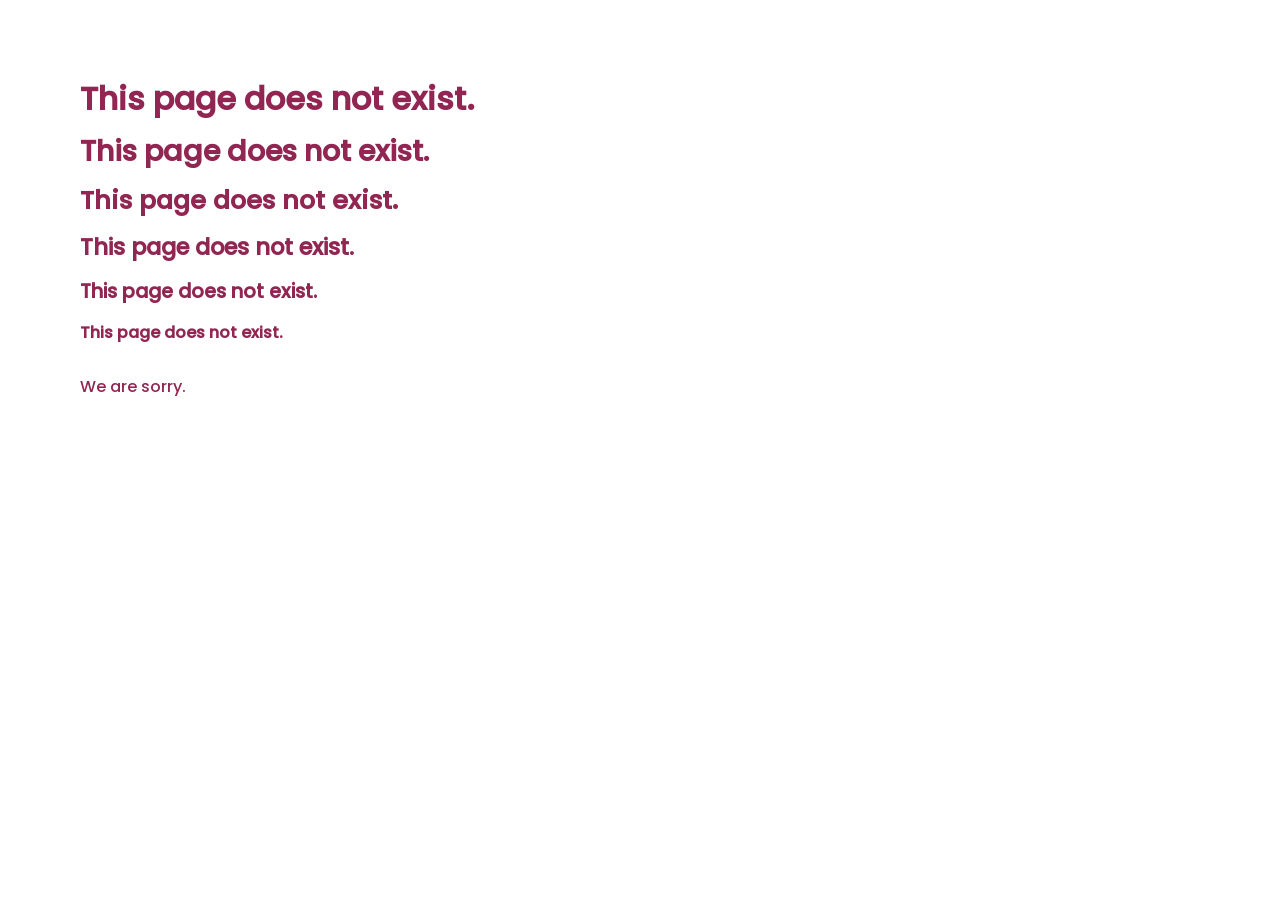
==== commit 35c0fca5: "Add files via upload" ====
--- a/index.html
+++ b/index.html
@@ -1,5 +1,5 @@
-<!DOCTYPE html><html lang="en" data-ws-project="03c07a93-7836-4a55-befa-20f60ec07135" data-ws-version="167" data-ws-last-published="2026-08-11T17:29:04.164Z"><head><link rel="stylesheet" type="text/css" href="/assets/static/app_generated_index-6937cd5a.DfpO3bZL.css"><meta charSet="UTF-8"/><meta name="viewport" content="width=device-width,initial-scale=1"/><link rel="preload" href="/assets/Poppins-Medium_tytVpYlq8jSrVlyVC202h.ttf" as="font" crossorigin="anonymous"/><link rel="preload" href="/assets/Boldonse-Regular_jZ5Ge_ZAxg8uZ8l_BaLOn.ttf" as="font" crossorigin="anonymous"/><meta property="og:url" content="https://url/"/><meta property="og:title" content="Noyodo"/><meta property="og:type" content="website"/><meta property="og:site_name" content="len-nie"/><meta name="description" content="This page does not exist."/><meta property="og:description" content="This page does not exist."/><meta property="og:image" content="/assets/Logo-4_UHKG857YVHVAJM1MCdbcP.svg"/><meta property="twitter:card" content="summary_large_image"/><title>Noyodo</title><script type="application/ld+json">{
+<!DOCTYPE html><html lang="en" data-ws-project="03c07a93-7836-4a55-befa-20f60ec07135" data-ws-version="296" data-ws-last-published="2026-08-12T08:27:27.776Z"><head><link rel="stylesheet" type="text/css" href="/assets/static/app_generated_index-6937cd5a.Bvi7l2jQ.css"><meta charSet="UTF-8"/><meta name="viewport" content="width=device-width,initial-scale=1"/><link rel="preload" href="/assets/Poppins-Medium_tytVpYlq8jSrVlyVC202h.ttf" as="font" crossorigin="anonymous"/><meta property="og:url" content="https://url/"/><meta property="og:title" content="This page does not exist."/><meta property="og:type" content="website"/><meta property="og:site_name" content="len-nie"/><meta name="description" content="We are sorry."/><meta property="og:description" content="We are sorry."/><title>This page does not exist.</title><script type="application/ld+json">{
   "@context": "https://schema.org",
   "@type": "WebSite",
   "name": "len-nie"
-}</script></head><body id="top" class="w-body"><div class="w-element c1ertj52 c1acee4t c1c5yhfj"><img class="w-image cwfxodg" alt="" width="846" height="263" sizes="100vw" srcSet="/assets/Logo-4_UHKG857YVHVAJM1MCdbcP.svg 16w, /assets/Logo-4_UHKG857YVHVAJM1MCdbcP.svg 32w, /assets/Logo-4_UHKG857YVHVAJM1MCdbcP.svg 48w, /assets/Logo-4_UHKG857YVHVAJM1MCdbcP.svg 64w, /assets/Logo-4_UHKG857YVHVAJM1MCdbcP.svg 96w, /assets/Logo-4_UHKG857YVHVAJM1MCdbcP.svg 128w, /assets/Logo-4_UHKG857YVHVAJM1MCdbcP.svg 256w, /assets/Logo-4_UHKG857YVHVAJM1MCdbcP.svg 384w, /assets/Logo-4_UHKG857YVHVAJM1MCdbcP.svg 640w, /assets/Logo-4_UHKG857YVHVAJM1MCdbcP.svg 750w, /assets/Logo-4_UHKG857YVHVAJM1MCdbcP.svg 828w, /assets/Logo-4_UHKG857YVHVAJM1MCdbcP.svg 1080w, /assets/Logo-4_UHKG857YVHVAJM1MCdbcP.svg 1200w, /assets/Logo-4_UHKG857YVHVAJM1MCdbcP.svg 1920w" src="/assets/Logo-4_UHKG857YVHVAJM1MCdbcP.svg" decoding="async" loading="lazy"/><div class="w-element ciqc6gp c1hixtkb"></div><h1 class="w-element cnsxnfp c1omkpmk c1irgzls ckdqql4 c115pw8l">This page does not exist.</h1><p class="w-element">We are sorry.</p></div><script id="vike_pageContext" type="application/json">{"_urlRewrite":null,"pageId":"/pages/index","routeParams":{},"data":{"url":"https://url/","system":{"params":{},"search":{},"origin":"https://url","pathname":"/"},"resources":{},"pageMeta":{"title":"Noyodo","description":"This page does not exist.","excludePageFromSearch":"!undefined","language":"!undefined","socialImageAssetName":"Logo-4_UHKG857YVHVAJM1MCdbcP.svg","socialImageUrl":"!undefined","status":"!undefined","redirect":"!undefined","content":"!undefined","custom":[]}}}</script><script id="vike_globalContext" type="application/json">{}</script><script src="/assets/entries/entry-server-routing.DWIWmUkL.js" type="module" async></script><link rel="modulepreload" href="/assets/entries/pages_index.D5UF66Y4.js" as="script" type="text/javascript"></body></html>+}</script></head><body id="top" class="w-body"><div class="w-element c1ehjh73 c100begf c1c2803w cfneogr cw4c1j1 c1ertj52 c1acee4t c1c5yhfj"><h1 class="w-element c1omkpmk c1irgzls cqrm5yi c174s1ce">This page does not exist.</h1><h2 class="w-element c1omkpmk c1irgzls cqrm5yi c174s1ce cfdeah2">This page does not exist.</h2><h3 class="w-element c1omkpmk c1irgzls c174s1ce cgegxcj cqrm5yi">This page does not exist.</h3><h4 class="w-element c1omkpmk c1irgzls cqrm5yi cm3h4hf cbvc5o6">This page does not exist.</h4><h5 class="w-element c1omkpmk c1irgzls cqrm5yi cm3h4hf c15hyali">This page does not exist.</h5><h6 class="w-element c1omkpmk c1irgzls cm3h4hf c1bifns7 cqrm5yi">This page does not exist.</h6><p class="w-element">We are sorry.</p></div><script id="vike_pageContext" type="application/json">{"_urlRewrite":null,"pageId":"/pages/index","routeParams":{},"data":{"url":"https://url/","system":{"params":{},"search":{},"origin":"https://url","pathname":"/"},"resources":{},"pageMeta":{"title":"This page does not exist.","description":"We are sorry.","excludePageFromSearch":"!undefined","language":"!undefined","socialImageAssetName":"!undefined","socialImageUrl":"!undefined","status":"!undefined","redirect":"!undefined","content":"!undefined","custom":[]}}}</script><script id="vike_globalContext" type="application/json">{}</script><script src="/assets/entries/entry-server-routing.D0dM_FG1.js" type="module" async></script><link rel="modulepreload" href="/assets/entries/pages_index.B2bVsYc7.js" as="script" type="text/javascript"></body></html>
--- a/assets/static/app_generated_index-6937cd5a.Bvi7l2jQ.css
+++ b/assets/static/app_generated_index-6937cd5a.Bvi7l2jQ.css
@@ -0,0 +1 @@
+@font-face{font-family:Poppins;font-style:normal;font-weight:500;font-display:swap;src:url(/assets/Poppins-Medium_tytVpYlq8jSrVlyVC202h.ttf) format("truetype")}@layer presets{:root{display:grid;min-height:100%;grid-template-rows:auto;grid-template-columns:1fr;font-family:Arial,Roboto,sans-serif;font-size:16px;line-height:1.2;white-space:pre-wrap;white-space-collapse:preserve}div.w-element,h1.w-element,h2.w-element,h3.w-element,h4.w-element,h5.w-element,h6.w-element,p.w-element{box-sizing:border-box}body.w-body{box-sizing:border-box;-webkit-font-smoothing:antialiased;-moz-osx-font-smoothing:grayscale;margin:0}}@media all{:root{font-family:Poppins,sans-serif;line-height:1.4}.c1ehjh73{color:#912652}.c100begf{display:flex}.c1c2803w{flex-direction:column}.cfneogr{row-gap:1rem}.cw4c1j1{column-gap:1rem}.c1ertj52{padding:5rem}.c1omkpmk{margin-bottom:0}.c1irgzls{margin-top:0}.cqrm5yi{font-weight:600}.c174s1ce{line-height:1.2}.cfdeah2{font-size:1.8em}.cgegxcj{font-size:1.6em}.cm3h4hf{line-height:1.4}.cbvc5o6{font-size:1.4em}.c15hyali{font-size:1.2em}.c1bifns7{font-size:1em}}@media all and (max-width: 700px){.c1acee4t{padding-right:1.5rem}.c1c5yhfj{padding-left:1.5rem}}
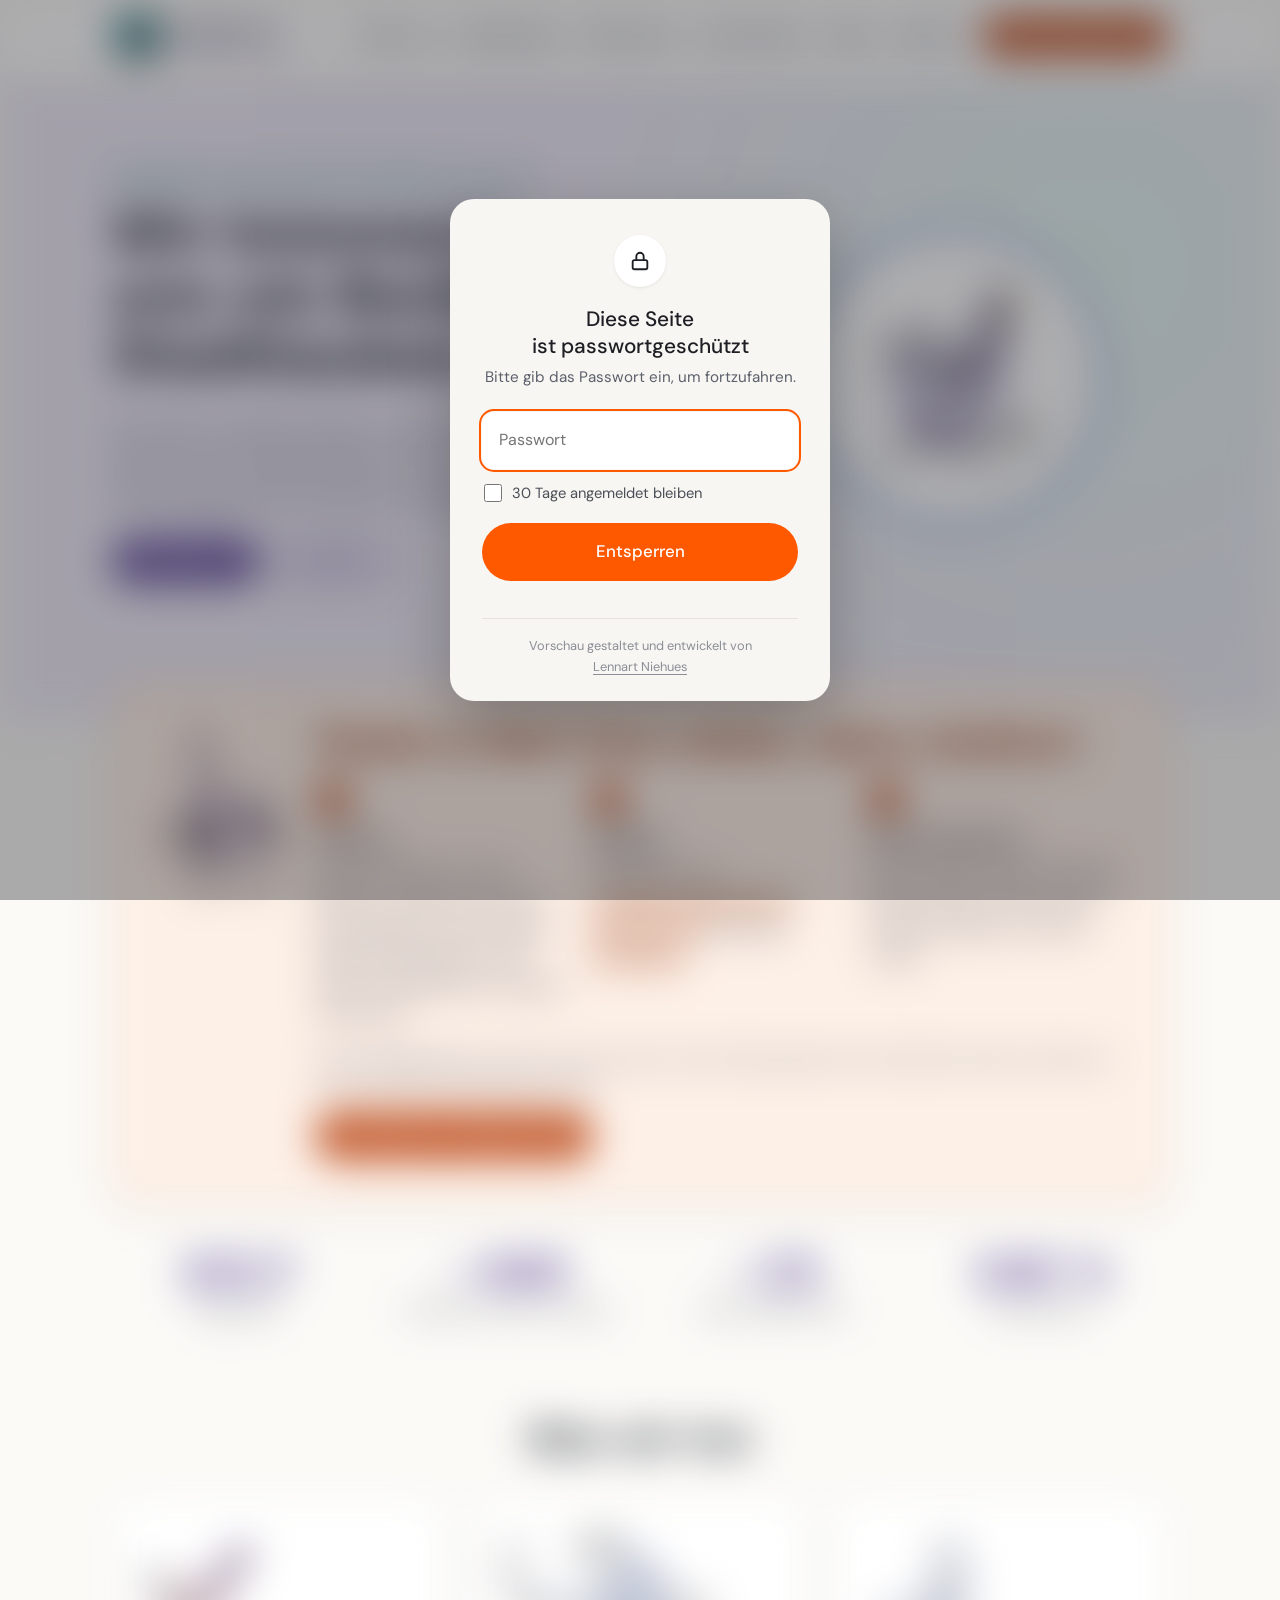
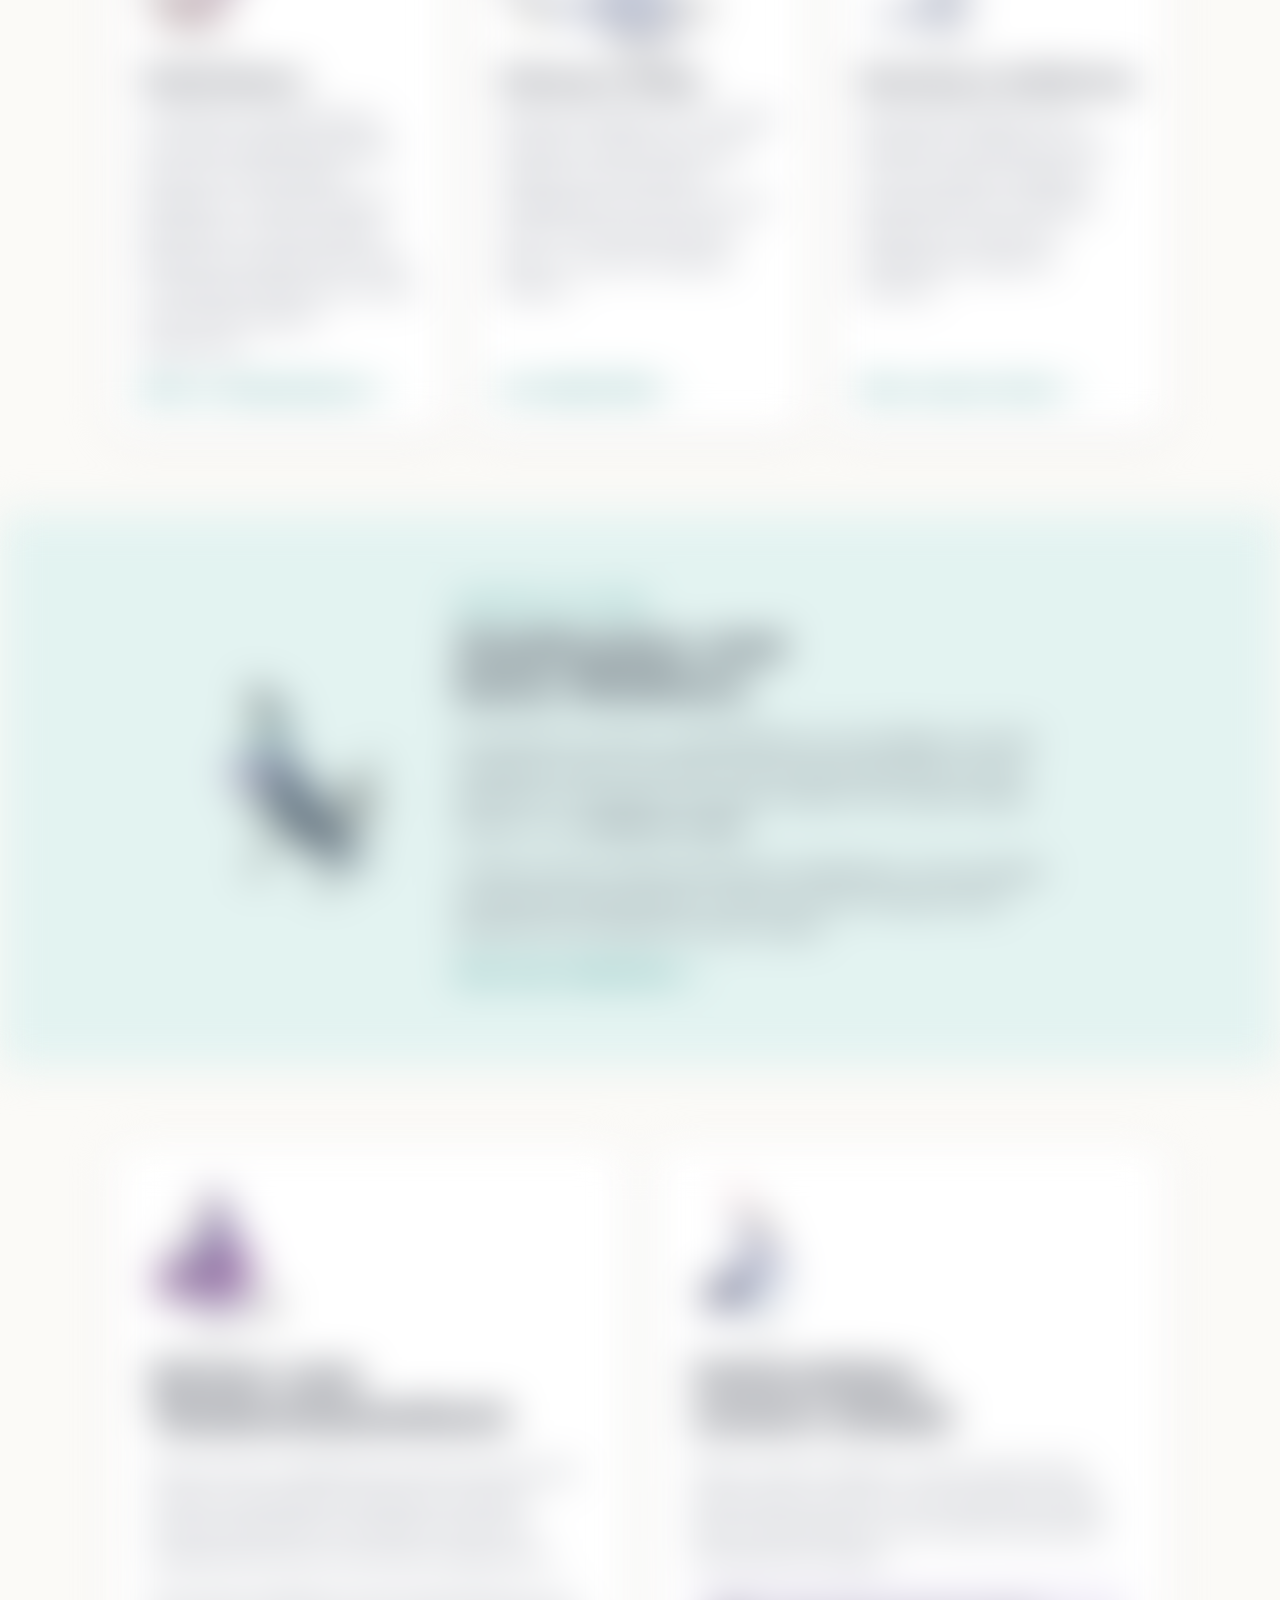
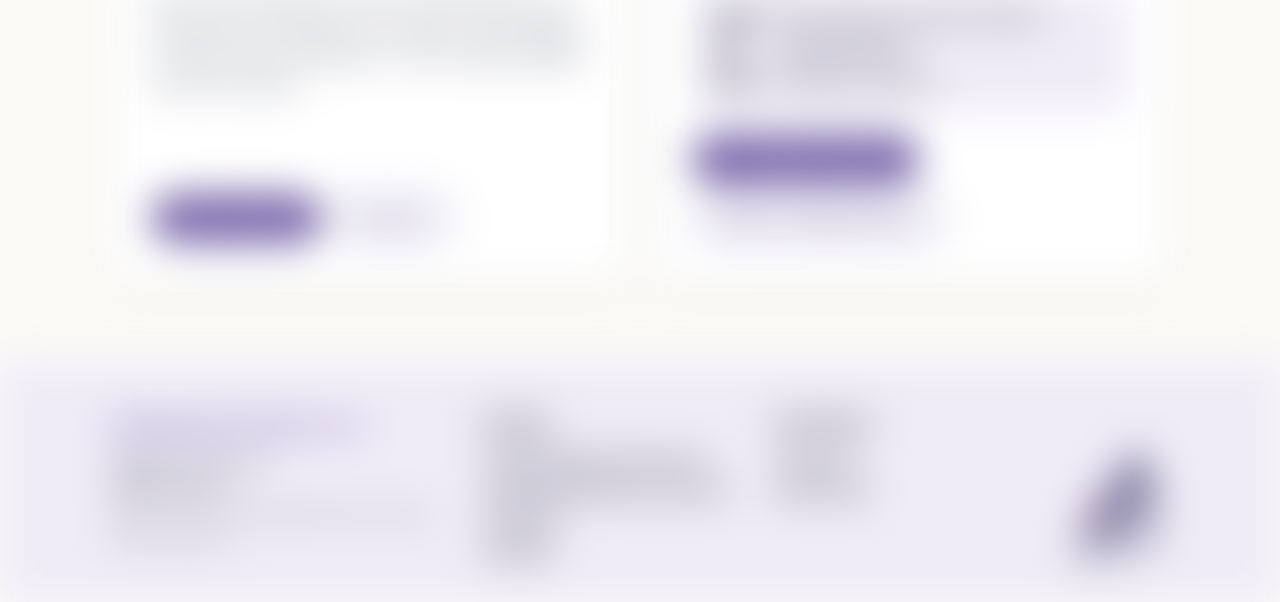
==== commit 31375c94: "Add files via upload" ====
--- a/index.html
+++ b/index.html
@@ -1,5 +1,258 @@
-<!DOCTYPE html><html lang="en" data-ws-project="03c07a93-7836-4a55-befa-20f60ec07135" data-ws-version="296" data-ws-last-published="2026-08-12T08:27:27.776Z"><head><link rel="stylesheet" type="text/css" href="/assets/static/app_generated_index-6937cd5a.Bvi7l2jQ.css"><meta charSet="UTF-8"/><meta name="viewport" content="width=device-width,initial-scale=1"/><link rel="preload" href="/assets/Poppins-Medium_tytVpYlq8jSrVlyVC202h.ttf" as="font" crossorigin="anonymous"/><meta property="og:url" content="https://url/"/><meta property="og:title" content="This page does not exist."/><meta property="og:type" content="website"/><meta property="og:site_name" content="len-nie"/><meta name="description" content="We are sorry."/><meta property="og:description" content="We are sorry."/><title>This page does not exist.</title><script type="application/ld+json">{
-  "@context": "https://schema.org",
-  "@type": "WebSite",
-  "name": "len-nie"
-}</script></head><body id="top" class="w-body"><div class="w-element c1ehjh73 c100begf c1c2803w cfneogr cw4c1j1 c1ertj52 c1acee4t c1c5yhfj"><h1 class="w-element c1omkpmk c1irgzls cqrm5yi c174s1ce">This page does not exist.</h1><h2 class="w-element c1omkpmk c1irgzls cqrm5yi c174s1ce cfdeah2">This page does not exist.</h2><h3 class="w-element c1omkpmk c1irgzls c174s1ce cgegxcj cqrm5yi">This page does not exist.</h3><h4 class="w-element c1omkpmk c1irgzls cqrm5yi cm3h4hf cbvc5o6">This page does not exist.</h4><h5 class="w-element c1omkpmk c1irgzls cqrm5yi cm3h4hf c15hyali">This page does not exist.</h5><h6 class="w-element c1omkpmk c1irgzls cm3h4hf c1bifns7 cqrm5yi">This page does not exist.</h6><p class="w-element">We are sorry.</p></div><script id="vike_pageContext" type="application/json">{"_urlRewrite":null,"pageId":"/pages/index","routeParams":{},"data":{"url":"https://url/","system":{"params":{},"search":{},"origin":"https://url","pathname":"/"},"resources":{},"pageMeta":{"title":"This page does not exist.","description":"We are sorry.","excludePageFromSearch":"!undefined","language":"!undefined","socialImageAssetName":"!undefined","socialImageUrl":"!undefined","status":"!undefined","redirect":"!undefined","content":"!undefined","custom":[]}}}</script><script id="vike_globalContext" type="application/json">{}</script><script src="/assets/entries/entry-server-routing.D0dM_FG1.js" type="module" async></script><link rel="modulepreload" href="/assets/entries/pages_index.B2bVsYc7.js" as="script" type="text/javascript"></body></html>+<!doctype html>
+<html lang="de">
+<head>
+  <meta charset="utf-8">
+  <meta name="viewport" content="width=device-width, initial-scale=1">
+  <title>Stadttauben Bochum e.V. – Tierschutz für Bochums Stadttauben</title>
+  <meta name="description" content="Stadttauben Bochum e.V.: ehrenamtlicher Tierschutzverein seit 2017. Notfallhilfe für Tauben, betreute Taubenhäuser nach dem Augsburger Modell und Aufklärung.">
+  <link rel="icon" href="assets/img/stadttauben-bochum-logo.png">
+  <link rel="stylesheet" href="assets/css/style.css">
+
+  <!-- TESTPHASE – vor dem Livegang beide Zeilen entfernen -->
+  <meta name="robots" content="noindex, nofollow">
+  <script src="assets/js/gate.js"></script>
+</head>
+<body>
+
+  <a class="skip-link" href="#inhalt">Zum Inhalt springen</a>
+
+  <!-- ============ HEADER ============ -->
+  <header class="site-header">
+    <div class="container header-inner">
+      <a class="brand" href="index.html">
+        <img src="assets/img/stadttauben-bochum-logo.png" alt="" width="52" height="52">
+        <span>Stadttauben<br><strong>Bochum e.V.</strong></span>
+      </a>
+
+      <button class="nav-toggle" aria-expanded="false" aria-controls="hauptnavigation">
+        <span class="nav-toggle-bar"></span>
+        <span class="visually-hidden">Menü</span>
+      </button>
+
+      <nav id="hauptnavigation" class="main-nav" aria-label="Hauptnavigation">
+        <ul>
+          <li><a href="ueber-uns.html">Über uns</a></li>
+          <li><a href="stadttauben.html">Stadttauben</a></li>
+          <li><a href="aktiv-werden.html">Mitmachen</a></li>
+          <li><a href="unterstuetzen.html">Unterstützen</a></li>
+          <li><a href="news.html">News</a></li>
+          <li><a href="kontakt.html">Kontakt</a></li>
+        </ul>
+        <a class="btn btn-notfall" href="notfall.html">Taube gefunden?</a>
+      </nav>
+    </div>
+  </header>
+
+  <main id="inhalt">
+
+    <!-- ============ HERO ============ -->
+    <section class="hero">
+      <div class="container hero-inner">
+        <div class="hero-text">
+          <p class="eyebrow">Ehrenamtlicher Tierschutzverein seit 2017</p>
+          <h1>Wir kümmern uns um Bochums Stadttauben.</h1>
+          <p class="lead">
+            Wir retten verletzte Tauben, betreuen Taubenschläge und setzen uns für
+            Taubenhäuser ein, die einzige tierschutzgerechte Lösung für weniger Tauben in der Stadt.
+          </p>
+          <div class="btn-row">
+            <a class="btn btn-primary" href="aktiv-werden.html">Mitmachen</a>
+            <a class="btn btn-secondary" href="unterstuetzen.html">Spenden</a>
+          </div>
+        </div>
+        <div class="hero-art">
+          <img src="assets/img/taube-lila-winkend-hoch.jpg"
+               alt="Illustration einer Taube, die mit dem Flügel winkt" width="162" height="188">
+        </div>
+      </div>
+    </section>
+
+    <!-- ============ NOTFALL ============ -->
+    <section class="notfall" aria-labelledby="notfall-titel">
+      <div class="container">
+        <div class="notfall-box">
+          <img class="notfall-art" src="assets/img/taube-hellgrau-erschrocken-hoch.jpg"
+               alt="Illustration einer erschrockenen Taube mit großen Augen" width="155" height="209">
+          <div>
+            <h2 id="notfall-titel">Taube in Not? Erst retten, dann chatten!</h2>
+            <ol class="steps">
+              <li>
+                <strong>Sichern</strong>
+                Setz die Taube in einen Karton, zur Not tut es auch ein Jutebeutel. Keine Sorge:
+                Tauben übertragen nicht mehr Krankheiten als andere Tiere auch.
+              </li>
+              <li>
+                <strong>Melden</strong>
+                Schreib uns an <a href="mailto:notfall@stadttauben-bochum.de">notfall@stadttauben-bochum.de</a>
+                oder über <a href="https://www.facebook.com/stadttaubenbochum/">Facebook</a>.
+              </li>
+              <li>
+                <strong>Ruhe bewahren</strong>
+                Achte darauf, dass die Taube genug Luft hat. Gib ihr erst mal
+                <em>kein Wasser und kein Futter</em>.
+              </li>
+            </ol>
+            <p class="notfall-hint">
+              Unsere Pflegestellen sind oft voll. Auch wenn wir eine Taube gerade nicht aufnehmen können,
+              helfen wir dir per E-Mail oder Messenger weiter.
+            </p>
+            <a class="btn btn-notfall" href="notfall.html">Ausführliche Notfall-Hilfe</a>
+          </div>
+        </div>
+      </div>
+    </section>
+
+    <!-- ============ ZAHLEN ============ -->
+    <section class="facts" aria-label="Der Verein in Zahlen">
+      <div class="container">
+        <ul class="facts-list">
+          <li><span class="fact-num">2017</span><span class="fact-label">gegründet</span></li>
+          <li><span class="fact-num">~400</span><span class="fact-label">Fundtiere pro Jahr versorgt</span></li>
+          <li><span class="fact-num">~25</span><span class="fact-label">aktive Helfer*innen</span></li>
+          <li><span class="fact-num">100&nbsp;%</span><span class="fact-label">ehrenamtlich</span></li>
+        </ul>
+      </div>
+    </section>
+
+    <!-- ============ WAS WIR TUN ============ -->
+    <section class="section">
+      <div class="container">
+        <h2 class="section-title">Was wir tun</h2>
+        <div class="cards">
+          <article class="card">
+            <img src="assets/img/taube-mauve-spazierend-zufrieden-quadrat.jpg"
+                 alt="Illustration einer zufrieden spazierenden Taube" width="179" height="188">
+            <h3>Taubenhäuser</h3>
+            <p>
+              In betreuten Taubenhäusern nach dem Augsburger Modell tauschen wir Eier gegen Attrappen.
+              So gibt es weniger Nachwuchs, und die Tauben bekommen artgerechtes Futter.
+              In Hattingen betreuen wir schon unser erstes eigenes Taubenhaus.
+            </p>
+            <a class="more" href="taubenhaeuser.html">Mehr zu Taubenhäusern</a>
+          </article>
+          <article class="card">
+            <img src="assets/img/taube-grau-schlafend-rueckenlage-quer.jpg"
+                 alt="Illustration einer schlafenden Taube, die auf dem Rücken liegt" width="258" height="144">
+            <h3>Rettung &amp; Pflege</h3>
+            <p>
+              Jedes Jahr päppeln wir rund 400 verletzte, kranke oder junge Tauben aus dem ganzen
+              Stadtgebiet auf. Tiere, die nicht mehr in die Freiheit können, leben in unseren Handicap-Volieren.
+            </p>
+            <a class="more" href="notfall.html">Zur Notfall-Hilfe</a>
+          </article>
+          <article class="card">
+            <img src="assets/img/taube-weiss-brille-fliege-begruessend-quadrat.jpg"
+                 alt="Illustration einer weißen Taube mit Brille und Fliege, die einen Flügel hebt" width="232" height="241">
+            <h3>Beratung &amp; Aufklärung</h3>
+            <p>
+              Wir beraten Bürger*innen, Behörden und Bauherr*innen rund um Tauben, begleiten Baumaßnahmen
+              und klären darüber auf, woher die Stadttauben eigentlich kommen.
+            </p>
+            <a class="more" href="ueber-uns.html">Über unseren Verein</a>
+          </article>
+        </div>
+      </div>
+    </section>
+
+    <!-- ============ WISSEN ============ -->
+    <section class="section section-tint">
+      <div class="container split">
+        <div class="split-art">
+          <img src="assets/img/taube-grau-schillernd-aufmerksam-laufend-hoch.jpg"
+               alt="Illustration einer grauen Stadttaube mit schillerndem Hals" width="171" height="212">
+        </div>
+        <div>
+          <p class="eyebrow">Wusstest du schon?</p>
+          <h2>Stadttauben sind keine Wildtiere.</h2>
+          <p>
+            Sie stammen von Haus- und Brieftauben ab, die entflogen sind oder ausgesetzt wurden.
+            Der Mensch hat sie darauf gezüchtet, sich das ganze Jahr zu vermehren: Aus einem Schwarm von
+            hundert Tauben werden so rund <strong>600 Eier im Jahr</strong>.
+          </p>
+          <p>
+            In Bochum gilt ein Fütterungsverbot für Stadttauben. Umso wichtiger sind betreute Taubenhäuser,
+            in denen die Tiere versorgt und die Bestände tierschutzgerecht kleiner werden.
+          </p>
+          <a class="more" href="stadttauben.html">Mehr über Stadttauben</a>
+        </div>
+      </div>
+    </section>
+
+    <!-- ============ MITMACHEN & SPENDEN ============ -->
+    <section class="section">
+      <div class="container cards cards-2">
+        <article class="card card-feature">
+          <img src="assets/img/taube-lila-kaffee-gemuetlich-hoch.jpg"
+               alt="Illustration einer lila Taube mit einer dampfenden Kaffeetasse" width="185" height="210">
+          <h2>Komm zum Taubenstammtisch</h2>
+          <p>
+            Ob du schon im Taubenschutz aktiv bist oder dich einfach unverbindlich informieren möchtest:
+            Unsere Stammtische sind offen für alle. Alle Taubenfreund*innen sind herzlich willkommen!
+          </p>
+          <p>
+            Wir suchen außerdem immer Unterstützung, zum Beispiel beim Versorgen der Tauben, beim
+            Päppeln zu Hause, beim Eiertausch, in den sozialen Medien oder beim Bauen.
+          </p>
+          <div class="btn-row">
+            <a class="btn btn-primary" href="aktiv-werden.html">Aktiv werden</a>
+            <a class="btn btn-secondary" href="veranstaltungen.html">Termine</a>
+          </div>
+        </article>
+
+        <article class="card card-feature">
+          <img src="assets/img/taube-hellgrau-verliebt-herz-hoch.jpg"
+               alt="Illustration einer zwinkernden Taube mit einem Herz über dem Kopf" width="141" height="216">
+          <h2>Unterstütze unsere Arbeit</h2>
+          <p>
+            Futter, Tierarzt, Volieren: Unsere Arbeit kostet jeden Monat viel Geld, und wir bekommen
+            dafür keine Unterstützung von der Stadt. Jede Spende hilft direkt den Tauben.
+          </p>
+          <dl class="bank">
+            <dt>IBAN</dt><dd>DE18 4306 0129 0403 1980 00</dd>
+            <dt>BIC</dt><dd>GENODEM1BOC</dd>
+            <dt>Bank</dt><dd>Volksbank Bochum</dd>
+          </dl>
+          <div class="btn-row">
+            <a class="btn btn-primary" href="https://www.paypal.com/paypalme/stadttaubenbochum">Per PayPal spenden</a>
+            <a class="btn btn-secondary" href="unterstuetzen.html">Weitere Möglichkeiten</a>
+          </div>
+        </article>
+      </div>
+    </section>
+
+  </main>
+
+  <!-- ============ FOOTER ============ -->
+  <footer class="site-footer">
+    <div class="container footer-inner">
+      <div>
+        <p class="footer-brand">Stadttauben Bochum e.V.</p>
+        <p>
+          Bergener Straße 111<br>44807 Bochum<br>
+          <small>Bitte beachte: An dieser Adresse können wir keine Tauben annehmen.</small>
+        </p>
+      </div>
+      <div>
+        <p class="footer-head">Kontakt</p>
+        <ul>
+          <li><a href="mailto:info@stadttauben-bochum.de">info@stadttauben-bochum.de</a></li>
+          <li><a href="mailto:notfall@stadttauben-bochum.de">notfall@stadttauben-bochum.de</a></li>
+          <li><a href="https://www.instagram.com/stadttauben_bochum_ev/">Instagram</a></li>
+          <li><a href="https://www.facebook.com/stadttaubenbochum/">Facebook</a></li>
+        </ul>
+      </div>
+      <div>
+        <p class="footer-head">Rechtliches</p>
+        <ul>
+          <li><a href="impressum.html">Impressum</a></li>
+          <li><a href="datenschutz.html">Datenschutz</a></li>
+        </ul>
+      </div>
+      <img class="footer-art" src="assets/img/taube-lila-schulterblick-verschmitzt-hoch.jpg"
+           alt="" width="168" height="202">
+    </div>
+  </footer>
+
+  <script src="assets/js/main.js"></script>
+</body>
+</html>
--- a/assets/css/style.css
+++ b/assets/css/style.css
@@ -0,0 +1,340 @@
+/* =========================================================
+   Stadttauben Bochum e.V. – Grundstyles
+   Farben: Türkis + Blau aus dem Logo, Lila aus den Illustrationen
+   ========================================================= */
+
+:root {
+  --ink: #1f2433;
+  --ink-soft: #4a5063;
+  --bg: #fbfaf7;
+  --surface: #ffffff;
+  --line: #e6e2ec;
+
+  --lila: #5f4b9b;          /* Primärfarbe, Buttons */
+  --lila-dark: #4a3a7d;
+  --lila-tint: #efebf7;
+
+  --tuerkis: #17807b;       /* Akzent, Links */
+  --tuerkis-tint: #e3f3f1;
+
+  --blau: #4f6fc4;          /* Logo-Ring */
+
+  --notfall: #b9420f;
+  --notfall-dark: #943409;
+  --notfall-tint: #fdf0e7;
+
+  --radius: 18px;
+  --radius-sm: 10px;
+  --shadow: 0 2px 4px rgb(31 36 51 / .04), 0 8px 24px rgb(31 36 51 / .06);
+
+  --font: system-ui, -apple-system, "Segoe UI", Roboto, "Helvetica Neue", Arial, sans-serif;
+  --font-head: ui-rounded, "SF Pro Rounded", "Nunito", system-ui, -apple-system, "Segoe UI", sans-serif;
+
+  --container: 1120px;
+  --gutter: clamp(16px, 4vw, 32px);
+}
+
+/* ---------- Reset & Basis ---------- */
+*, *::before, *::after { box-sizing: border-box; }
+
+html { scroll-behavior: smooth; }
+
+body {
+  margin: 0;
+  font-family: var(--font);
+  font-size: 1.0625rem;
+  line-height: 1.65;
+  color: var(--ink);
+  background: var(--bg);
+  -webkit-font-smoothing: antialiased;
+}
+
+img { max-width: 100%; height: auto; display: block; }
+
+h1, h2, h3 {
+  font-family: var(--font-head);
+  line-height: 1.2;
+  margin: 0 0 .6em;
+  text-wrap: balance;
+}
+h1 { font-size: clamp(2rem, 1.4rem + 2.6vw, 3.2rem); letter-spacing: -.01em; }
+h2 { font-size: clamp(1.5rem, 1.2rem + 1.2vw, 2.1rem); }
+h3 { font-size: 1.3rem; }
+
+p { margin: 0 0 1em; }
+
+a { color: var(--tuerkis); text-underline-offset: .2em; }
+a:hover { color: var(--lila); }
+
+:focus-visible { outline: 3px solid var(--blau); outline-offset: 3px; border-radius: 4px; }
+
+.container {
+  width: 100%;
+  max-width: var(--container);
+  margin-inline: auto;
+  padding-inline: var(--gutter);
+}
+
+.visually-hidden {
+  position: absolute; width: 1px; height: 1px; overflow: hidden;
+  clip: rect(0 0 0 0); white-space: nowrap;
+}
+
+.skip-link {
+  position: absolute; left: 1rem; top: -100px;
+  background: var(--lila); color: #fff; padding: .6rem 1rem; border-radius: var(--radius-sm); z-index: 100;
+}
+.skip-link:focus { top: 1rem; }
+
+/* Illustrationen: weißer Hintergrund verschmilzt mit farbigen Flächen */
+.hero-art img, .notfall-art, .card img, .split-art img, .footer-art {
+  mix-blend-mode: multiply;
+}
+
+/* ---------- Buttons ---------- */
+.btn {
+  display: inline-flex; align-items: center; justify-content: center;
+  padding: .75rem 1.35rem;
+  border-radius: 999px;
+  font-weight: 600;
+  font-size: 1rem;
+  line-height: 1.2;
+  text-decoration: none;
+  border: 2px solid transparent;
+  transition: background-color .15s, color .15s, border-color .15s, transform .15s;
+}
+.btn:hover { transform: translateY(-1px); }
+
+.btn-primary { background: var(--lila); color: #fff; }
+.btn-primary:hover { background: var(--lila-dark); color: #fff; }
+
+.btn-secondary { background: transparent; color: var(--lila); border-color: var(--lila); }
+.btn-secondary:hover { background: var(--lila); color: #fff; }
+
+.btn-notfall { background: var(--notfall); color: #fff; }
+.btn-notfall:hover { background: var(--notfall-dark); color: #fff; }
+
+.btn-row { display: flex; flex-wrap: wrap; gap: .75rem; margin-top: 1.5rem; }
+
+.more {
+  font-weight: 600; text-decoration: none;
+}
+.more::after { content: " →"; }
+.more:hover { text-decoration: underline; }
+
+.eyebrow {
+  font-size: .85rem; font-weight: 700; letter-spacing: .08em; text-transform: uppercase;
+  color: var(--tuerkis); margin-bottom: .75rem;
+}
+
+/* ---------- Header ---------- */
+.site-header {
+  position: sticky; top: 0; z-index: 50;
+  background: rgb(255 255 255 / .92);
+  backdrop-filter: saturate(1.4) blur(10px);
+  border-bottom: 1px solid var(--line);
+}
+.header-inner {
+  display: flex; align-items: center; justify-content: space-between; gap: 1rem;
+  min-height: 72px;
+}
+.brand {
+  display: flex; align-items: center; gap: .7rem;
+  text-decoration: none; color: var(--ink);
+  font-family: var(--font-head); line-height: 1.1; font-size: 1rem;
+}
+.brand img { width: 52px; height: 52px; }
+.brand strong { color: var(--lila); }
+
+.nav-toggle {
+  display: none;
+  width: 44px; height: 44px; border: 0; background: transparent; cursor: pointer; position: relative;
+}
+.nav-toggle-bar, .nav-toggle-bar::before, .nav-toggle-bar::after {
+  position: absolute; left: 11px; width: 22px; height: 2px; background: var(--ink);
+  border-radius: 2px; transition: transform .2s, opacity .2s;
+}
+.nav-toggle-bar { top: 21px; }
+.nav-toggle-bar::before, .nav-toggle-bar::after { content: ""; left: 0; }
+.nav-toggle-bar::before { top: -7px; }
+.nav-toggle-bar::after { top: 7px; }
+.nav-toggle[aria-expanded="true"] .nav-toggle-bar { background: transparent; }
+.nav-toggle[aria-expanded="true"] .nav-toggle-bar::before { transform: translateY(7px) rotate(45deg); }
+.nav-toggle[aria-expanded="true"] .nav-toggle-bar::after { transform: translateY(-7px) rotate(-45deg); }
+
+.main-nav { display: flex; align-items: center; gap: 1.5rem; }
+.main-nav ul { list-style: none; margin: 0; padding: 0; display: flex; gap: 1.25rem; }
+.main-nav ul a {
+  color: var(--ink); text-decoration: none; font-weight: 500; padding: .25rem 0;
+  border-bottom: 2px solid transparent;
+}
+.main-nav ul a:hover { color: var(--lila); border-bottom-color: var(--lila); }
+.main-nav .btn { padding: .55rem 1.1rem; font-size: .95rem; }
+
+@media (max-width: 920px) {
+  .nav-toggle { display: block; }
+  .main-nav {
+    display: none;
+    position: absolute; top: 100%; left: 0; right: 0;
+    flex-direction: column; align-items: stretch; gap: 1rem;
+    background: var(--surface); border-bottom: 1px solid var(--line);
+    padding: 1rem var(--gutter) 1.5rem;
+    box-shadow: var(--shadow);
+  }
+  .main-nav.is-open { display: flex; }
+  .main-nav ul { flex-direction: column; gap: 0; }
+  .main-nav ul a { display: block; padding: .8rem 0; border-bottom: 1px solid var(--line); }
+}
+
+/* ---------- Hero ---------- */
+.hero {
+  background:
+    radial-gradient(circle at 85% 30%, var(--tuerkis-tint) 0, transparent 45%),
+    var(--lila-tint);
+  padding-block: clamp(3rem, 8vw, 6rem) calc(clamp(3rem, 8vw, 6rem) + 2.5rem);
+}
+.hero-inner {
+  display: grid; grid-template-columns: 1.4fr 1fr; align-items: center; gap: 2rem;
+}
+.hero .lead { font-size: 1.2rem; color: var(--ink-soft); max-width: 36em; }
+.hero-art {
+  justify-self: center;
+  width: clamp(200px, 26vw, 300px); aspect-ratio: 1;
+  border-radius: 50%;
+  background: #fff;
+  border: 10px solid var(--tuerkis-tint);
+  outline: 4px solid var(--blau); outline-offset: -4px;
+  display: grid; place-items: center;
+}
+.hero-art img { width: 58%; }
+
+@media (max-width: 720px) {
+  .hero-inner { grid-template-columns: 1fr; }
+  .hero-art { grid-row: 1; width: 180px; }
+}
+
+/* ---------- Notfall ---------- */
+.notfall { margin-top: -2.5rem; position: relative; }
+.notfall-box {
+  display: grid; grid-template-columns: auto 1fr; gap: 2rem; align-items: start;
+  background: var(--notfall-tint);
+  border: 2px solid #f4cdb3;
+  border-radius: var(--radius);
+  padding: clamp(1.5rem, 4vw, 2.5rem);
+  box-shadow: var(--shadow);
+}
+.notfall-box h2 { color: var(--notfall-dark); }
+.notfall-art { width: 130px; }
+
+.steps {
+  list-style: none; counter-reset: step; padding: 0; margin: 0 0 1.25rem;
+  display: grid; grid-template-columns: repeat(3, 1fr); gap: 1.25rem;
+}
+.steps li { counter-increment: step; position: relative; padding-top: 2.75rem; }
+.steps li::before {
+  content: counter(step);
+  position: absolute; top: 0; left: 0;
+  width: 2.1rem; height: 2.1rem; border-radius: 50%;
+  display: grid; place-items: center;
+  background: var(--notfall); color: #fff; font-weight: 700;
+}
+.steps strong { display: block; font-size: 1.1rem; margin-bottom: .2rem; }
+.steps a { color: var(--notfall-dark); font-weight: 600; word-break: break-word; }
+.notfall-hint { font-size: .95rem; color: var(--ink-soft); }
+
+@media (max-width: 820px) {
+  .notfall-box { grid-template-columns: 1fr; }
+  .notfall-art { width: 80px; }
+  .steps { grid-template-columns: 1fr; }
+}
+
+/* ---------- Zahlen ---------- */
+.facts { padding-block: 3rem 1rem; }
+.facts-list {
+  list-style: none; margin: 0; padding: 0;
+  display: grid; grid-template-columns: repeat(4, 1fr); gap: 1rem; text-align: center;
+}
+.fact-num {
+  display: block; font-family: var(--font-head); font-weight: 700;
+  font-size: clamp(1.8rem, 1.3rem + 2vw, 2.6rem); color: var(--lila); line-height: 1.1;
+}
+.fact-label { color: var(--ink-soft); font-size: .95rem; }
+
+@media (max-width: 640px) {
+  .facts-list { grid-template-columns: repeat(2, 1fr); row-gap: 1.75rem; }
+}
+
+/* ---------- Sektionen & Karten ---------- */
+.section { padding-block: clamp(3rem, 7vw, 5rem); }
+.section-tint { background: var(--tuerkis-tint); }
+.section-title { text-align: center; margin-bottom: 2.5rem; }
+
+.cards { display: grid; grid-template-columns: repeat(3, 1fr); gap: 1.5rem; }
+.cards-2 { grid-template-columns: repeat(2, 1fr); }
+
+.card {
+  background: var(--surface);
+  border: 1px solid var(--line);
+  border-radius: var(--radius);
+  padding: 1.75rem;
+  box-shadow: var(--shadow);
+  display: flex; flex-direction: column;
+}
+.card img { height: 120px; width: auto; margin-bottom: 1.25rem; object-fit: contain; align-self: flex-start; }
+.card p { color: var(--ink-soft); }
+.card .more { margin-top: auto; }
+
+.card-feature { padding: clamp(1.75rem, 4vw, 2.5rem); }
+.card-feature img { height: 150px; }
+.card-feature .btn-row { margin-top: auto; padding-top: .5rem; }
+
+.bank {
+  display: grid; grid-template-columns: auto 1fr; gap: .25rem 1rem;
+  background: var(--lila-tint); border-radius: var(--radius-sm);
+  padding: 1rem 1.25rem; margin: 0 0 1rem;
+}
+.bank dt { font-weight: 600; }
+.bank dd { margin: 0; font-variant-numeric: tabular-nums; }
+
+@media (max-width: 900px) {
+  .cards, .cards-2 { grid-template-columns: 1fr; }
+}
+
+/* ---------- Wissen (Bild + Text) ---------- */
+.split {
+  display: grid; grid-template-columns: auto 1fr; gap: clamp(2rem, 5vw, 4rem); align-items: center;
+  max-width: 900px;
+}
+.split-art img { width: 170px; }
+
+@media (max-width: 640px) {
+  .split { grid-template-columns: 1fr; }
+  .split-art img { width: 130px; }
+}
+
+/* ---------- Footer ---------- */
+.site-footer {
+  background: var(--lila-tint);
+  border-top: 1px solid var(--line);
+  padding-block: 3rem 2rem;
+  font-size: .95rem;
+}
+.footer-inner {
+  display: grid; grid-template-columns: 1.3fr 1fr 1fr auto; gap: 2rem; align-items: start;
+}
+.footer-brand, .footer-head { font-family: var(--font-head); font-weight: 700; margin-bottom: .6rem; }
+.footer-brand { color: var(--lila); font-size: 1.1rem; }
+.site-footer ul { list-style: none; padding: 0; margin: 0; }
+.site-footer li { margin-bottom: .35rem; }
+.site-footer a { color: var(--ink); word-break: break-word; }
+.site-footer a:hover { color: var(--lila); }
+.site-footer small { color: var(--ink-soft); }
+.footer-art { width: 100px; align-self: end; }
+
+@media (max-width: 760px) {
+  .footer-inner { grid-template-columns: 1fr 1fr; }
+  .footer-art { display: none; }
+}
+@media (max-width: 480px) {
+  .footer-inner { grid-template-columns: 1fr; }
+}
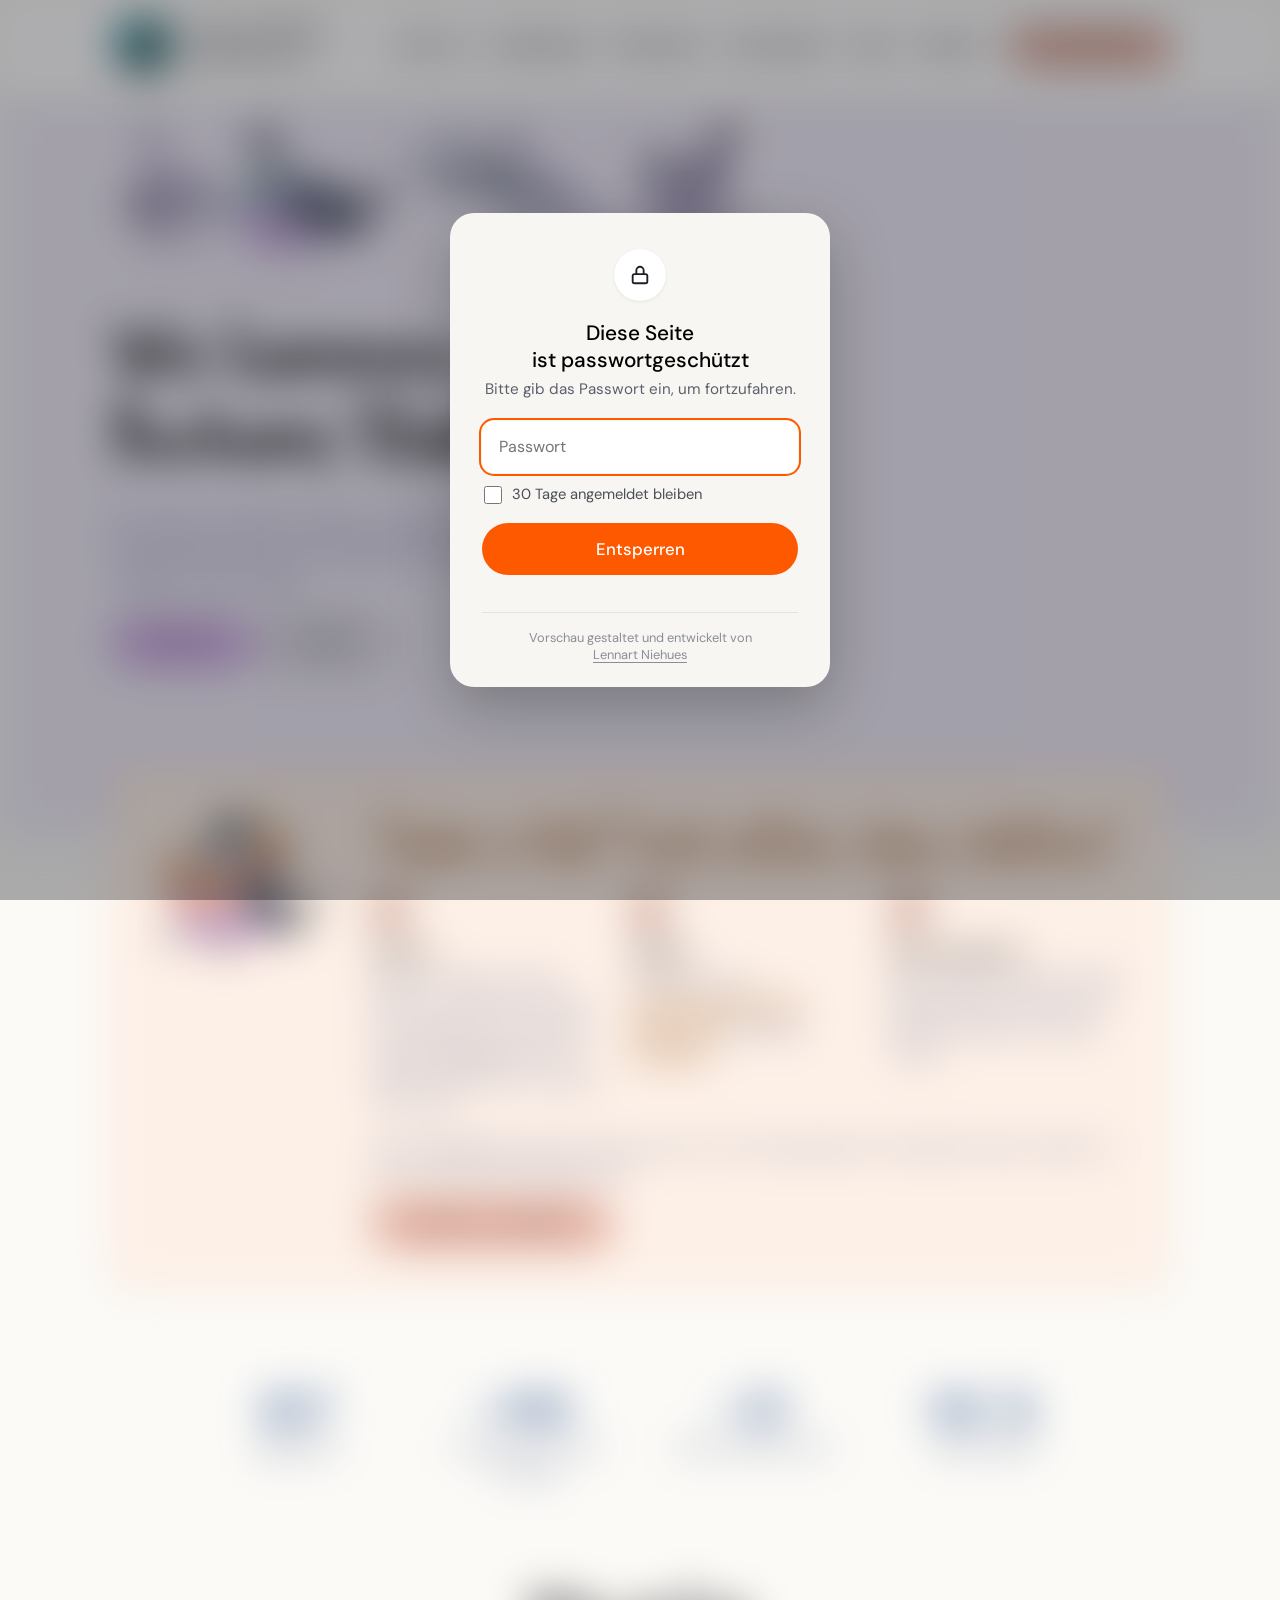
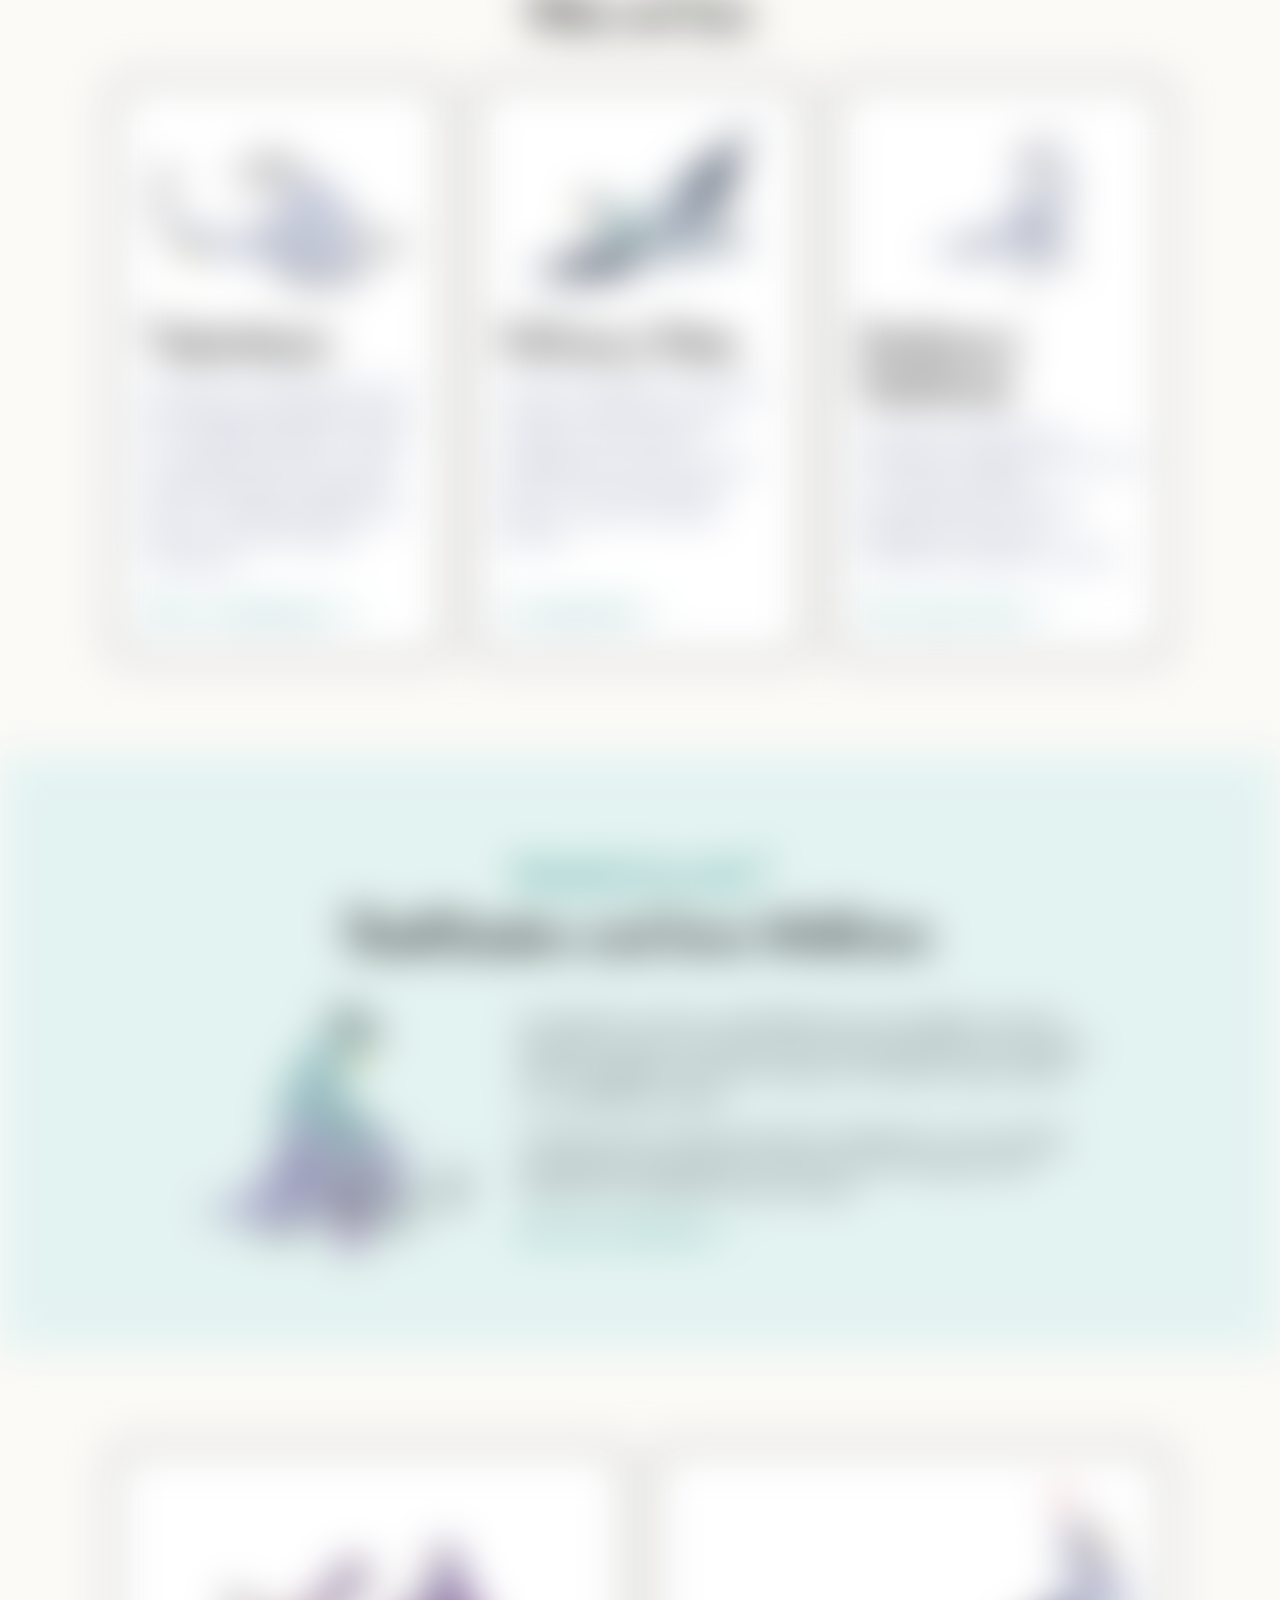
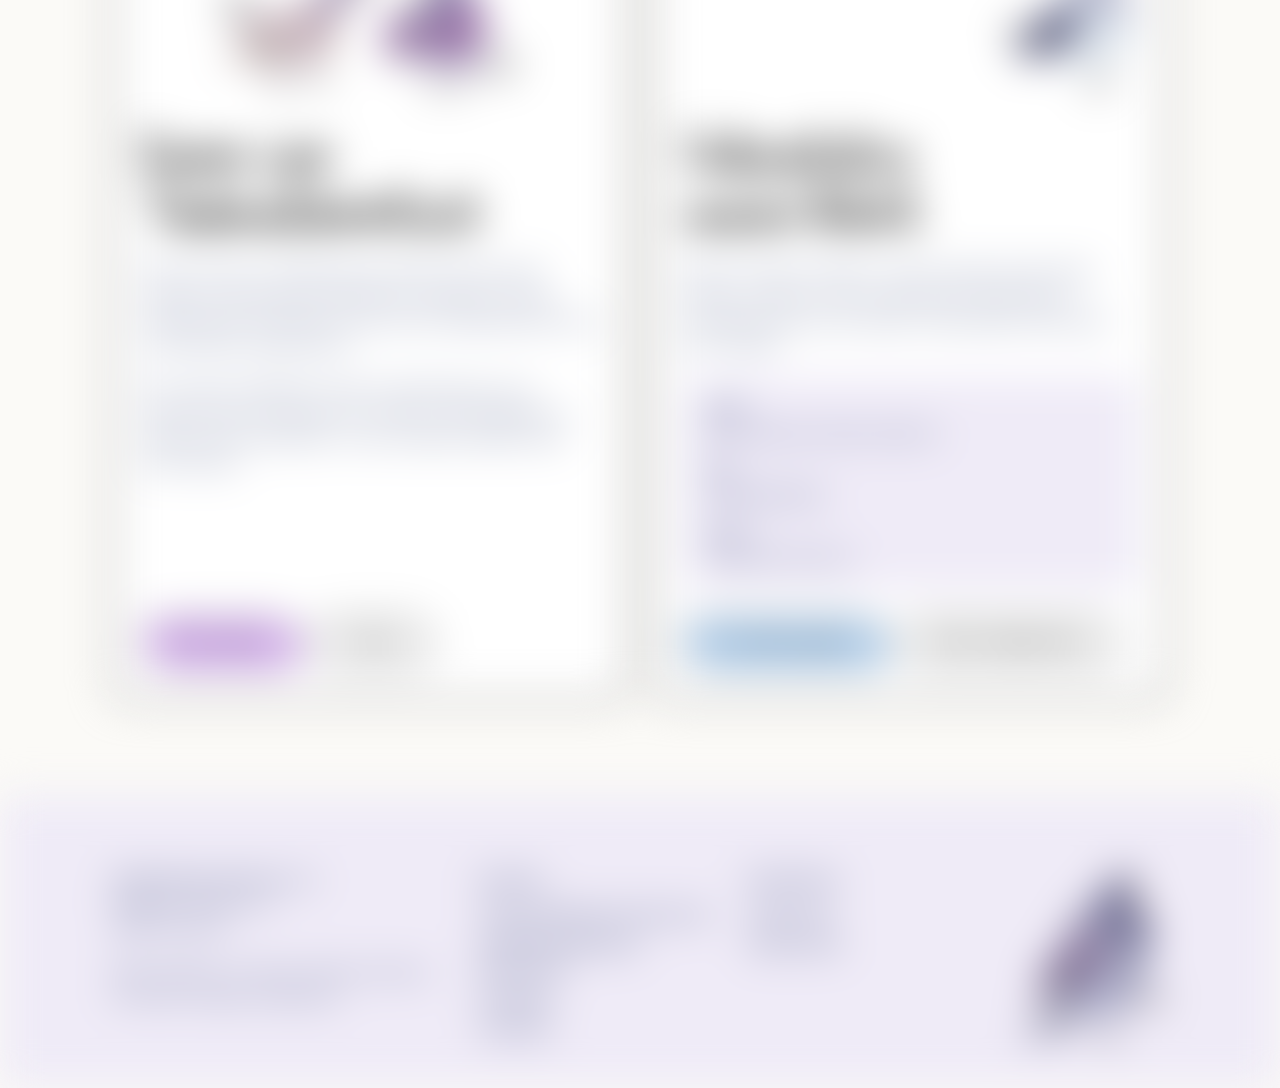
==== commit 37a5af47: "Add files via upload" ====
--- a/index.html
+++ b/index.html
@@ -3,13 +3,14 @@
 <head>
   <meta charset="utf-8">
   <meta name="viewport" content="width=device-width, initial-scale=1">
-  <title>Stadttauben Bochum e.V. – Tierschutz für Bochums Stadttauben</title>
-  <meta name="description" content="Stadttauben Bochum e.V.: ehrenamtlicher Tierschutzverein seit 2017. Notfallhilfe für Tauben, betreute Taubenhäuser nach dem Augsburger Modell und Aufklärung.">
-  <link rel="icon" href="assets/img/stadttauben-bochum-logo.png">
+  <!-- TESTPHASE: neutraler Kopf ohne SEO-Inhalte. Echte Title/Description für den Livegang stehen in der README. -->
+  <title>Vorschau</title>
+  <meta name="robots" content="noindex, nofollow, noarchive, nosnippet, noimageindex, notranslate">
+  <meta name="referrer" content="no-referrer">
+  <link rel="icon" href="data:,">
+  <link rel="preload" href="assets/fonts/delicious-handrawn-latin-400.woff2" as="font" type="font/woff2" crossorigin>
+  <link rel="preload" href="assets/fonts/akatab-latin-400.woff2" as="font" type="font/woff2" crossorigin>
   <link rel="stylesheet" href="assets/css/style.css">
-
-  <!-- TESTPHASE – vor dem Livegang beide Zeilen entfernen -->
-  <meta name="robots" content="noindex, nofollow">
   <script src="assets/js/gate.js"></script>
 </head>
 <body>
@@ -20,8 +21,8 @@
   <header class="site-header">
     <div class="container header-inner">
       <a class="brand" href="index.html">
-        <img src="assets/img/stadttauben-bochum-logo.png" alt="" width="52" height="52">
-        <span>Stadttauben<br><strong>Bochum e.V.</strong></span>
+        <img src="assets/img/stadttauben-bochum-logo.png" alt="" width="64" height="64">
+        <span>Stadttauben<br>Bochum <span class="brand-ev">e.V.</span></span>
       </a>
 
       <button class="nav-toggle" aria-expanded="false" aria-controls="hauptnavigation">
@@ -38,7 +39,7 @@
           <li><a href="news.html">News</a></li>
           <li><a href="kontakt.html">Kontakt</a></li>
         </ul>
-        <a class="btn btn-notfall" href="notfall.html">Taube gefunden?</a>
+        <a class="btn btn-notfall btn-sm" href="notfall.html">Taube gefunden?</a>
       </nav>
     </div>
   </header>
@@ -47,9 +48,14 @@
 
     <!-- ============ HERO ============ -->
     <section class="hero">
-      <div class="container hero-inner">
+      <div class="container">
+        <div class="hero-flock" aria-hidden="true">
+          <img src="assets/img/taube-hellgrau-erschrocken-hoch.jpg" alt="" width="155" height="209">
+          <img src="assets/img/taube-grau-lila-hervorlugend-skeptisch-quer.jpg" alt="" width="165" height="136">
+          <img src="assets/img/taube-hellgrau-pickend-quer.jpg" alt="" width="223" height="144">
+          <img src="assets/img/taube-lila-winkend-hoch.jpg" alt="" width="162" height="188">
+        </div>
         <div class="hero-text">
-          <p class="eyebrow">Ehrenamtlicher Tierschutzverein seit 2017</p>
           <h1>Wir kümmern uns um Bochums Stadttauben.</h1>
           <p class="lead">
             Wir retten verletzte Tauben, betreuen Taubenschläge und setzen uns für
@@ -57,12 +63,8 @@
           </p>
           <div class="btn-row">
             <a class="btn btn-primary" href="aktiv-werden.html">Mitmachen</a>
-            <a class="btn btn-secondary" href="unterstuetzen.html">Spenden</a>
-          </div>
-        </div>
-        <div class="hero-art">
-          <img src="assets/img/taube-lila-winkend-hoch.jpg"
-               alt="Illustration einer Taube, die mit dem Flügel winkt" width="162" height="188">
+            <a class="btn btn-outline" href="unterstuetzen.html">Spenden</a>
+          </div>
         </div>
       </div>
     </section>
@@ -71,9 +73,9 @@
     <section class="notfall" aria-labelledby="notfall-titel">
       <div class="container">
         <div class="notfall-box">
-          <img class="notfall-art" src="assets/img/taube-hellgrau-erschrocken-hoch.jpg"
-               alt="Illustration einer erschrockenen Taube mit großen Augen" width="155" height="209">
-          <div>
+          <img class="notfall-art" src="assets/img/taube-lila-brot-lustig-quadrat.jpg"
+               alt="" width="181" height="160">
+          <div class="notfall-content">
             <h2 id="notfall-titel">Taube in Not? Erst retten, dann chatten!</h2>
             <ol class="steps">
               <li>
@@ -120,8 +122,10 @@
         <h2 class="section-title">Was wir tun</h2>
         <div class="cards">
           <article class="card">
-            <img src="assets/img/taube-mauve-spazierend-zufrieden-quadrat.jpg"
-                 alt="Illustration einer zufrieden spazierenden Taube" width="179" height="188">
+            <div class="card-art">
+              <img src="assets/img/taube-grau-schlafend-rueckenlage-quer.jpg"
+                   alt="Illustration einer schlafenden Taube, die auf dem Rücken liegt" width="258" height="144">
+            </div>
             <h3>Taubenhäuser</h3>
             <p>
               In betreuten Taubenhäusern nach dem Augsburger Modell tauschen wir Eier gegen Attrappen.
@@ -131,8 +135,10 @@
             <a class="more" href="taubenhaeuser.html">Mehr zu Taubenhäusern</a>
           </article>
           <article class="card">
-            <img src="assets/img/taube-grau-schlafend-rueckenlage-quer.jpg"
-                 alt="Illustration einer schlafenden Taube, die auf dem Rücken liegt" width="258" height="144">
+            <div class="card-art">
+              <img src="assets/img/taube-grau-tuerkis-fliegend-quer.jpg"
+                   alt="Illustration einer fliegenden grauen Taube" width="260" height="192">
+            </div>
             <h3>Rettung &amp; Pflege</h3>
             <p>
               Jedes Jahr päppeln wir rund 400 verletzte, kranke oder junge Tauben aus dem ganzen
@@ -141,8 +147,10 @@
             <a class="more" href="notfall.html">Zur Notfall-Hilfe</a>
           </article>
           <article class="card">
-            <img src="assets/img/taube-weiss-brille-fliege-begruessend-quadrat.jpg"
-                 alt="Illustration einer weißen Taube mit Brille und Fliege, die einen Flügel hebt" width="232" height="241">
+            <div class="card-art">
+              <img src="assets/img/taube-weiss-brille-fliege-begruessend-quadrat.jpg"
+                   alt="Illustration einer weißen Taube mit Brille und Fliege, die einen Flügel hebt" width="232" height="241">
+            </div>
             <h3>Beratung &amp; Aufklärung</h3>
             <p>
               Wir beraten Bürger*innen, Behörden und Bauherr*innen rund um Tauben, begleiten Baumaßnahmen
@@ -156,14 +164,16 @@
 
     <!-- ============ WISSEN ============ -->
     <section class="section section-tint">
-      <div class="container split">
-        <div class="split-art">
-          <img src="assets/img/taube-grau-schillernd-aufmerksam-laufend-hoch.jpg"
-               alt="Illustration einer grauen Stadttaube mit schillerndem Hals" width="171" height="212">
-        </div>
-        <div>
+      <div class="container wissen">
+        <div class="wissen-head">
           <p class="eyebrow">Wusstest du schon?</p>
           <h2>Stadttauben sind keine Wildtiere.</h2>
+        </div>
+        <div class="wissen-art">
+          <img src="assets/img/taube-tuerkis-lila-hut-getraenk-entspannt-quadrat.jpg"
+               alt="Illustration einer Taube mit Hut, die entspannt neben einem Getränk sitzt" width="195" height="177">
+        </div>
+        <div class="wissen-text">
           <p>
             Sie stammen von Haus- und Brieftauben ab, die entflogen sind oder ausgesetzt wurden.
             Der Mensch hat sie darauf gezüchtet, sich das ganze Jahr zu vermehren: Aus einem Schwarm von
@@ -182,8 +192,11 @@
     <section class="section">
       <div class="container cards cards-2">
         <article class="card card-feature">
-          <img src="assets/img/taube-lila-kaffee-gemuetlich-hoch.jpg"
-               alt="Illustration einer lila Taube mit einer dampfenden Kaffeetasse" width="185" height="210">
+          <div class="card-art card-art-pair">
+            <img src="assets/img/taube-mauve-spazierend-zufrieden-quadrat.jpg" alt="" width="179" height="188">
+            <img src="assets/img/taube-lila-kaffee-gemuetlich-hoch.jpg"
+                 alt="Illustration zweier Tauben, eine davon mit einer dampfenden Kaffeetasse" width="185" height="210">
+          </div>
           <h2>Komm zum Taubenstammtisch</h2>
           <p>
             Ob du schon im Taubenschutz aktiv bist oder dich einfach unverbindlich informieren möchtest:
@@ -195,26 +208,28 @@
           </p>
           <div class="btn-row">
             <a class="btn btn-primary" href="aktiv-werden.html">Aktiv werden</a>
-            <a class="btn btn-secondary" href="veranstaltungen.html">Termine</a>
+            <a class="btn btn-outline" href="veranstaltungen.html">Termine</a>
           </div>
         </article>
 
         <article class="card card-feature">
-          <img src="assets/img/taube-hellgrau-verliebt-herz-hoch.jpg"
-               alt="Illustration einer zwinkernden Taube mit einem Herz über dem Kopf" width="141" height="216">
+          <div class="card-art card-art-end">
+            <img src="assets/img/taube-hellgrau-verliebt-herz-hoch.jpg"
+                 alt="Illustration einer zwinkernden Taube mit einem Herz über dem Kopf" width="141" height="216">
+          </div>
           <h2>Unterstütze unsere Arbeit</h2>
           <p>
             Futter, Tierarzt, Volieren: Unsere Arbeit kostet jeden Monat viel Geld, und wir bekommen
             dafür keine Unterstützung von der Stadt. Jede Spende hilft direkt den Tauben.
           </p>
           <dl class="bank">
-            <dt>IBAN</dt><dd>DE18 4306 0129 0403 1980 00</dd>
-            <dt>BIC</dt><dd>GENODEM1BOC</dd>
-            <dt>Bank</dt><dd>Volksbank Bochum</dd>
+            <div><dt>IBAN:</dt><dd>DE18 4306 0129 0403 1980 00</dd></div>
+            <div><dt>BIC:</dt><dd>GENODEM1BOC</dd></div>
+            <div><dt>Bank:</dt><dd>Volksbank Bochum</dd></div>
           </dl>
           <div class="btn-row">
-            <a class="btn btn-primary" href="https://www.paypal.com/paypalme/stadttaubenbochum">Per PayPal spenden</a>
-            <a class="btn btn-secondary" href="unterstuetzen.html">Weitere Möglichkeiten</a>
+            <a class="btn btn-blue" href="https://www.paypal.com/paypalme/stadttaubenbochum">Per PayPal spenden</a>
+            <a class="btn btn-outline" href="unterstuetzen.html">Weitere Möglichkeiten</a>
           </div>
         </article>
       </div>
@@ -225,12 +240,12 @@
   <!-- ============ FOOTER ============ -->
   <footer class="site-footer">
     <div class="container footer-inner">
-      <div>
-        <p class="footer-brand">Stadttauben Bochum e.V.</p>
+      <div class="footer-address">
         <p>
-          Bergener Straße 111<br>44807 Bochum<br>
-          <small>Bitte beachte: An dieser Adresse können wir keine Tauben annehmen.</small>
+          <strong>Stadttauben Bochum e.V.</strong><br>
+          Bergener Straße 111<br>44807 Bochum
         </p>
+        <p>Bitte beachte: An dieser Adresse können wir keine Tauben annehmen.</p>
       </div>
       <div>
         <p class="footer-head">Kontakt</p>
--- a/assets/css/style.css
+++ b/assets/css/style.css
@@ -1,50 +1,72 @@
 /* =========================================================
-   Stadttauben Bochum e.V. – Grundstyles
-   Farben: Türkis + Blau aus dem Logo, Lila aus den Illustrationen
+   Stadttauben Bochum e.V. – Styles
+   Styling-Vorgabe: _projekt/Screendesign.png (mobil, 390 px)
+   Headlines: Delicious Handrawn · Fließtext: Akatab (beide lokal, OFL)
    ========================================================= */
 
+/* ---------- Schriften (lokal gehostet) ---------- */
+@font-face {
+  font-family: "Delicious Handrawn";
+  src: url("../fonts/delicious-handrawn-latin-400.woff2") format("woff2");
+  font-weight: 400; font-style: normal; font-display: swap;
+}
+@font-face {
+  font-family: "Akatab";
+  src: url("../fonts/akatab-latin-400.woff2") format("woff2");
+  font-weight: 400; font-style: normal; font-display: swap;
+}
+@font-face {
+  font-family: "Akatab";
+  src: url("../fonts/akatab-latin-600.woff2") format("woff2");
+  font-weight: 600; font-style: normal; font-display: swap;
+}
+@font-face {
+  font-family: "Akatab";
+  src: url("../fonts/akatab-latin-700.woff2") format("woff2");
+  font-weight: 700; font-style: normal; font-display: swap;
+}
+
+/* ---------- Tokens ---------- */
 :root {
-  --ink: #1f2433;
-  --ink-soft: #4a5063;
+  --ink: #000000;           /* Headlines, Konturen */
+  --text: #45527f;          /* Fließtext */
+  --num: #4d6da0;           /* Kennzahlen */
+  --teal: #17807b;          /* Links, Eyebrows */
+  --brown: #9c5e27;         /* Notfall-Headline */
+
   --bg: #fbfaf7;
   --surface: #ffffff;
-  --line: #e6e2ec;
-
-  --lila: #5f4b9b;          /* Primärfarbe, Buttons */
-  --lila-dark: #4a3a7d;
   --lila-tint: #efebf7;
-
-  --tuerkis: #17807b;       /* Akzent, Links */
-  --tuerkis-tint: #e3f3f1;
-
-  --blau: #4f6fc4;          /* Logo-Ring */
-
-  --notfall: #b9420f;
-  --notfall-dark: #943409;
+  --teal-tint: #e3f3f1;
   --notfall-tint: #fdf0e7;
-
-  --radius: 18px;
-  --radius-sm: 10px;
-  --shadow: 0 2px 4px rgb(31 36 51 / .04), 0 8px 24px rgb(31 36 51 / .06);
-
-  --font: system-ui, -apple-system, "Segoe UI", Roboto, "Helvetica Neue", Arial, sans-serif;
-  --font-head: ui-rounded, "SF Pro Rounded", "Nunito", system-ui, -apple-system, "Segoe UI", sans-serif;
+  --notfall-line: #f4cdb3;
+
+  --fill-lila: #e5beff;     /* Primär-Button */
+  --fill-notfall: #ffc6b6;  /* Notfall-Button */
+  --fill-blue: #c0e0ff;     /* PayPal-Button */
+  --fill-mint: #cbe7e3;     /* Menü-Button */
+
+  --line: 2px solid var(--ink);
+  --radius: 20px;
+  --radius-sm: 16px;
+
+  --font-head: "Delicious Handrawn", "Comic Sans MS", cursive;
+  --font: "Akatab", system-ui, -apple-system, "Segoe UI", Roboto, Arial, sans-serif;
 
   --container: 1120px;
-  --gutter: clamp(16px, 4vw, 32px);
+  --gutter: clamp(18px, 4vw, 32px);
 }
 
 /* ---------- Reset & Basis ---------- */
 *, *::before, *::after { box-sizing: border-box; }
-
 html { scroll-behavior: smooth; }
 
 body {
   margin: 0;
   font-family: var(--font);
-  font-size: 1.0625rem;
-  line-height: 1.65;
-  color: var(--ink);
+  font-size: 1.125rem;      /* 18px */
+  line-height: 1.35;
+  color: var(--text);
   background: var(--bg);
   -webkit-font-smoothing: antialiased;
 }
@@ -53,20 +75,23 @@
 
 h1, h2, h3 {
   font-family: var(--font-head);
-  line-height: 1.2;
-  margin: 0 0 .6em;
+  font-weight: 400;
+  color: var(--ink);
+  line-height: 1.1;
+  margin: 0 0 .45em;
   text-wrap: balance;
 }
-h1 { font-size: clamp(2rem, 1.4rem + 2.6vw, 3.2rem); letter-spacing: -.01em; }
-h2 { font-size: clamp(1.5rem, 1.2rem + 1.2vw, 2.1rem); }
-h3 { font-size: 1.3rem; }
-
-p { margin: 0 0 1em; }
-
-a { color: var(--tuerkis); text-underline-offset: .2em; }
-a:hover { color: var(--lila); }
-
-:focus-visible { outline: 3px solid var(--blau); outline-offset: 3px; border-radius: 4px; }
+h1 { font-size: clamp(3.375rem, 2.6rem + 3vw, 4.75rem); }   /* 54 → 76px */
+h2 { font-size: clamp(2.5rem, 2.1rem + 1.6vw, 3.25rem); }    /* 40 → 52px */
+h3 { font-size: clamp(2.25rem, 2rem + 1vw, 2.5rem); }        /* 36 → 40px */
+
+p { margin: 0 0 1.1em; }
+strong { font-weight: 700; }
+
+a { color: var(--teal); text-underline-offset: .2em; }
+a:hover { color: var(--ink); }
+
+:focus-visible { outline: 3px solid var(--teal); outline-offset: 3px; border-radius: 4px; }
 
 .container {
   width: 100%;
@@ -81,259 +106,291 @@
 }
 
 .skip-link {
-  position: absolute; left: 1rem; top: -100px;
-  background: var(--lila); color: #fff; padding: .6rem 1rem; border-radius: var(--radius-sm); z-index: 100;
+  position: absolute; left: 1rem; top: -100px; z-index: 100;
+  background: var(--surface); color: var(--ink); border: var(--line);
+  padding: .6rem 1rem; border-radius: 999px; font-weight: 700;
 }
 .skip-link:focus { top: 1rem; }
 
-/* Illustrationen: weißer Hintergrund verschmilzt mit farbigen Flächen */
-.hero-art img, .notfall-art, .card img, .split-art img, .footer-art {
+/* Illustrationen: weißer Bildhintergrund verschmilzt mit farbigen Flächen */
+.hero-flock img, .notfall-art, .card-art img, .wissen-art img, .footer-art {
   mix-blend-mode: multiply;
 }
 
 /* ---------- Buttons ---------- */
 .btn {
+  --btn-fill: transparent;
+  --btn-shadow: transparent;
   display: inline-flex; align-items: center; justify-content: center;
-  padding: .75rem 1.35rem;
+  min-height: 47px;
+  padding: 12px 28px;
+  border: var(--line);
   border-radius: 999px;
-  font-weight: 600;
+  background: var(--btn-fill);
+  box-shadow: 6px 4px 0 var(--btn-shadow);
+  color: var(--ink);
+  font-family: var(--font);
+  font-weight: 700;
   font-size: 1rem;
   line-height: 1.2;
+  text-align: center;
   text-decoration: none;
-  border: 2px solid transparent;
-  transition: background-color .15s, color .15s, border-color .15s, transform .15s;
-}
-.btn:hover { transform: translateY(-1px); }
-
-.btn-primary { background: var(--lila); color: #fff; }
-.btn-primary:hover { background: var(--lila-dark); color: #fff; }
-
-.btn-secondary { background: transparent; color: var(--lila); border-color: var(--lila); }
-.btn-secondary:hover { background: var(--lila); color: #fff; }
-
-.btn-notfall { background: var(--notfall); color: #fff; }
-.btn-notfall:hover { background: var(--notfall-dark); color: #fff; }
-
-.btn-row { display: flex; flex-wrap: wrap; gap: .75rem; margin-top: 1.5rem; }
-
+  transition: transform .12s, box-shadow .12s;
+}
+.btn:hover { color: var(--ink); transform: translate(2px, 2px); box-shadow: 4px 2px 0 var(--btn-shadow); }
+.btn:active { transform: translate(6px, 4px); box-shadow: 0 0 0 var(--btn-shadow); }
+
+.btn-primary { --btn-fill: var(--fill-lila);    --btn-shadow: var(--fill-lila); }
+.btn-notfall { --btn-fill: var(--fill-notfall); --btn-shadow: var(--fill-notfall); }
+.btn-blue    { --btn-fill: var(--fill-blue);    --btn-shadow: var(--fill-blue); }
+.btn-outline { box-shadow: none; }
+.btn-outline:hover { transform: none; box-shadow: none; background: rgb(0 0 0 / .04); }
+
+.btn-sm { min-height: 40px; padding: 8px 18px; font-size: .95rem; }
+
+.btn-row { display: flex; flex-wrap: wrap; gap: 14px 16px; margin-top: 1.5rem; }
+
+@media (max-width: 640px) {
+  .btn-row { flex-direction: column; }
+  .btn-row .btn { width: 100%; }
+}
+
+/* Weiterlesen-Link mit Pfeil */
 .more {
-  font-weight: 600; text-decoration: none;
-}
-.more::after { content: " →"; }
-.more:hover { text-decoration: underline; }
+  display: inline-flex; align-items: center; gap: .45em;
+  font-weight: 700; color: var(--teal); text-decoration: none;
+}
+.more::after {
+  content: ""; width: 1.05em; height: 1.05em; flex: none;
+  background: currentColor;
+  -webkit-mask: url("data:image/svg+xml,%3Csvg xmlns='http://www.w3.org/2000/svg' viewBox='0 0 24 24' fill='none' stroke='black' stroke-width='2' stroke-linecap='round' stroke-linejoin='round'%3E%3Cpath d='M5 12h14M13 6l6 6-6 6'/%3E%3C/svg%3E") center / contain no-repeat;
+          mask: url("data:image/svg+xml,%3Csvg xmlns='http://www.w3.org/2000/svg' viewBox='0 0 24 24' fill='none' stroke='black' stroke-width='2' stroke-linecap='round' stroke-linejoin='round'%3E%3Cpath d='M5 12h14M13 6l6 6-6 6'/%3E%3C/svg%3E") center / contain no-repeat;
+  transition: transform .15s;
+}
+.more:hover { color: var(--teal); text-decoration: underline; }
+.more:hover::after { transform: translateX(3px); }
 
 .eyebrow {
-  font-size: .85rem; font-weight: 700; letter-spacing: .08em; text-transform: uppercase;
-  color: var(--tuerkis); margin-bottom: .75rem;
+  font-family: var(--font-head);
+  font-size: clamp(1.75rem, 1.5rem + 1vw, 2.25rem);   /* 28 → 36px */
+  line-height: 1.15;
+  color: var(--teal);
+  margin: 0 0 .3em;
+  text-wrap: balance;
 }
 
 /* ---------- Header ---------- */
 .site-header {
   position: sticky; top: 0; z-index: 50;
-  background: rgb(255 255 255 / .92);
-  backdrop-filter: saturate(1.4) blur(10px);
-  border-bottom: 1px solid var(--line);
+  background: var(--surface);
 }
 .header-inner {
   display: flex; align-items: center; justify-content: space-between; gap: 1rem;
-  min-height: 72px;
+  min-height: 90px;
 }
 .brand {
-  display: flex; align-items: center; gap: .7rem;
-  text-decoration: none; color: var(--ink);
-  font-family: var(--font-head); line-height: 1.1; font-size: 1rem;
-}
-.brand img { width: 52px; height: 52px; }
-.brand strong { color: var(--lila); }
+  display: flex; align-items: center; gap: 14px;
+  color: var(--ink); text-decoration: none;
+  font-size: 1.25rem; line-height: 1.2; letter-spacing: .02em;
+  text-transform: uppercase;
+}
+.brand:hover { color: var(--ink); }
+.brand img { width: 64px; height: 64px; }
+.brand-ev { text-transform: none; }
 
 .nav-toggle {
   display: none;
-  width: 44px; height: 44px; border: 0; background: transparent; cursor: pointer; position: relative;
+  width: 44px; height: 44px; border: 0; border-radius: 10px;
+  background: var(--fill-mint); cursor: pointer; position: relative;
 }
 .nav-toggle-bar, .nav-toggle-bar::before, .nav-toggle-bar::after {
-  position: absolute; left: 11px; width: 22px; height: 2px; background: var(--ink);
-  border-radius: 2px; transition: transform .2s, opacity .2s;
+  position: absolute; left: 10px; width: 24px; height: 2.5px; background: var(--ink);
+  border-radius: 2px; transition: transform .2s, background-color .2s;
 }
 .nav-toggle-bar { top: 21px; }
 .nav-toggle-bar::before, .nav-toggle-bar::after { content: ""; left: 0; }
-.nav-toggle-bar::before { top: -7px; }
-.nav-toggle-bar::after { top: 7px; }
+.nav-toggle-bar::before { top: -8px; }
+.nav-toggle-bar::after { top: 8px; }
 .nav-toggle[aria-expanded="true"] .nav-toggle-bar { background: transparent; }
-.nav-toggle[aria-expanded="true"] .nav-toggle-bar::before { transform: translateY(7px) rotate(45deg); }
-.nav-toggle[aria-expanded="true"] .nav-toggle-bar::after { transform: translateY(-7px) rotate(-45deg); }
-
-.main-nav { display: flex; align-items: center; gap: 1.5rem; }
-.main-nav ul { list-style: none; margin: 0; padding: 0; display: flex; gap: 1.25rem; }
+.nav-toggle[aria-expanded="true"] .nav-toggle-bar::before { transform: translateY(8px) rotate(45deg); }
+.nav-toggle[aria-expanded="true"] .nav-toggle-bar::after { transform: translateY(-8px) rotate(-45deg); }
+
+.main-nav { display: flex; align-items: center; gap: 1.75rem; }
+.main-nav ul { list-style: none; margin: 0; padding: 0; display: flex; gap: 1.4rem; }
 .main-nav ul a {
-  color: var(--ink); text-decoration: none; font-weight: 500; padding: .25rem 0;
+  color: var(--ink); text-decoration: none; font-weight: 600; padding: .25rem 0;
   border-bottom: 2px solid transparent;
 }
-.main-nav ul a:hover { color: var(--lila); border-bottom-color: var(--lila); }
-.main-nav .btn { padding: .55rem 1.1rem; font-size: .95rem; }
-
-@media (max-width: 920px) {
+.main-nav ul a:hover { border-bottom-color: var(--ink); }
+
+@media (max-width: 960px) {
   .nav-toggle { display: block; }
   .main-nav {
     display: none;
     position: absolute; top: 100%; left: 0; right: 0;
-    flex-direction: column; align-items: stretch; gap: 1rem;
-    background: var(--surface); border-bottom: 1px solid var(--line);
-    padding: 1rem var(--gutter) 1.5rem;
-    box-shadow: var(--shadow);
+    flex-direction: column; align-items: stretch; gap: 1.25rem;
+    background: var(--surface);
+    border-top: var(--line); border-bottom: var(--line);
+    padding: .5rem var(--gutter) 1.5rem;
   }
   .main-nav.is-open { display: flex; }
   .main-nav ul { flex-direction: column; gap: 0; }
-  .main-nav ul a { display: block; padding: .8rem 0; border-bottom: 1px solid var(--line); }
+  .main-nav ul a { display: block; padding: .85rem 0; font-size: 1.15rem; border-bottom: 1px solid var(--lila-tint); }
+  .main-nav .btn { width: 100%; min-height: 47px; }
 }
 
 /* ---------- Hero ---------- */
 .hero {
-  background:
-    radial-gradient(circle at 85% 30%, var(--tuerkis-tint) 0, transparent 45%),
-    var(--lila-tint);
-  padding-block: clamp(3rem, 8vw, 6rem) calc(clamp(3rem, 8vw, 6rem) + 2.5rem);
-}
-.hero-inner {
-  display: grid; grid-template-columns: 1.4fr 1fr; align-items: center; gap: 2rem;
-}
-.hero .lead { font-size: 1.2rem; color: var(--ink-soft); max-width: 36em; }
-.hero-art {
-  justify-self: center;
-  width: clamp(200px, 26vw, 300px); aspect-ratio: 1;
-  border-radius: 50%;
-  background: #fff;
-  border: 10px solid var(--tuerkis-tint);
-  outline: 4px solid var(--blau); outline-offset: -4px;
-  display: grid; place-items: center;
-}
-.hero-art img { width: 58%; }
-
-@media (max-width: 720px) {
-  .hero-inner { grid-template-columns: 1fr; }
-  .hero-art { grid-row: 1; width: 180px; }
-}
+  background: var(--lila-tint);
+  padding: 24px 0 calc(clamp(4rem, 9vw, 6.5rem) + 70px);
+}
+/* Taubenreihe: gleiche Höhe für alle Bilder, Breite nach Seitenverhältnis */
+.hero-flock {
+  display: flex; align-items: flex-end; gap: 6px;
+  max-width: 640px;
+  margin-bottom: clamp(2rem, 5vw, 3rem);
+}
+.hero-flock img { min-width: 0; width: 100%; height: auto; }
+.hero-flock img:nth-child(1) { flex: .74 1 0; }
+.hero-flock img:nth-child(2) { flex: 1.21 1 0; }
+.hero-flock img:nth-child(3) { flex: 1.55 1 0; }
+.hero-flock img:nth-child(4) { flex: .86 1 0; }
+
+.hero-text { max-width: 760px; }
+.hero h1 { margin-bottom: .5em; }
+.hero .lead { font-size: clamp(1.125rem, 1rem + .4vw, 1.3rem); max-width: 34em; }
 
 /* ---------- Notfall ---------- */
-.notfall { margin-top: -2.5rem; position: relative; }
+.notfall { margin-top: -70px; position: relative; }
 .notfall-box {
-  display: grid; grid-template-columns: auto 1fr; gap: 2rem; align-items: start;
   background: var(--notfall-tint);
-  border: 2px solid #f4cdb3;
+  border: 2px solid var(--notfall-line);
   border-radius: var(--radius);
-  padding: clamp(1.5rem, 4vw, 2.5rem);
-  box-shadow: var(--shadow);
-}
-.notfall-box h2 { color: var(--notfall-dark); }
-.notfall-art { width: 130px; }
+  padding: clamp(22px, 4vw, 40px);
+  display: grid; grid-template-columns: auto 1fr; gap: clamp(1.5rem, 4vw, 3rem); align-items: start;
+}
+.notfall-art { width: 170px; }
+.notfall-box h2 { color: var(--brown); }
 
 .steps {
-  list-style: none; counter-reset: step; padding: 0; margin: 0 0 1.25rem;
-  display: grid; grid-template-columns: repeat(3, 1fr); gap: 1.25rem;
-}
-.steps li { counter-increment: step; position: relative; padding-top: 2.75rem; }
+  list-style: none; counter-reset: step; padding: 0; margin: .5rem 0 1.5rem;
+  display: grid; grid-template-columns: repeat(3, 1fr); gap: 1.5rem;
+}
+.steps li { counter-increment: step; position: relative; padding-top: 3rem; }
 .steps li::before {
   content: counter(step);
   position: absolute; top: 0; left: 0;
-  width: 2.1rem; height: 2.1rem; border-radius: 50%;
+  width: 2.25rem; height: 2.25rem; border-radius: 50%;
   display: grid; place-items: center;
-  background: var(--notfall); color: #fff; font-weight: 700;
-}
-.steps strong { display: block; font-size: 1.1rem; margin-bottom: .2rem; }
-.steps a { color: var(--notfall-dark); font-weight: 600; word-break: break-word; }
-.notfall-hint { font-size: .95rem; color: var(--ink-soft); }
+  background: var(--fill-notfall); border: var(--line);
+  color: var(--ink); font-weight: 700; font-size: 1rem;
+}
+.steps strong { display: block; color: var(--ink); font-size: 1.15rem; margin-bottom: .2rem; }
+.steps a { color: var(--brown); font-weight: 700; overflow-wrap: anywhere; }
+.notfall-hint { font-size: 1rem; }
 
 @media (max-width: 820px) {
   .notfall-box { grid-template-columns: 1fr; }
-  .notfall-art { width: 80px; }
-  .steps { grid-template-columns: 1fr; }
+  .notfall-art { justify-self: center; }
+  .steps { grid-template-columns: 1fr; gap: 1.25rem; }
+  .notfall-box .btn { width: 100%; }
 }
 
 /* ---------- Zahlen ---------- */
-.facts { padding-block: 3rem 1rem; }
+.facts { padding-block: clamp(3.5rem, 8vw, 5rem) 0; }
 .facts-list {
-  list-style: none; margin: 0; padding: 0;
-  display: grid; grid-template-columns: repeat(4, 1fr); gap: 1rem; text-align: center;
+  list-style: none; margin: 0 auto; padding: 0; max-width: 900px;
+  display: grid; grid-template-columns: repeat(4, 1fr); gap: 2.5rem 1rem; text-align: center;
 }
 .fact-num {
-  display: block; font-family: var(--font-head); font-weight: 700;
-  font-size: clamp(1.8rem, 1.3rem + 2vw, 2.6rem); color: var(--lila); line-height: 1.1;
-}
-.fact-label { color: var(--ink-soft); font-size: .95rem; }
+  display: block;
+  font-family: var(--font-head);
+  font-size: clamp(3.25rem, 2.8rem + 1.6vw, 4rem);
+  line-height: 1.05;
+  color: var(--num);
+}
+.fact-label { display: block; color: var(--text); }
 
 @media (max-width: 640px) {
-  .facts-list { grid-template-columns: repeat(2, 1fr); row-gap: 1.75rem; }
+  .facts-list { grid-template-columns: repeat(2, 1fr); }
 }
 
 /* ---------- Sektionen & Karten ---------- */
-.section { padding-block: clamp(3rem, 7vw, 5rem); }
-.section-tint { background: var(--tuerkis-tint); }
-.section-title { text-align: center; margin-bottom: 2.5rem; }
-
-.cards { display: grid; grid-template-columns: repeat(3, 1fr); gap: 1.5rem; }
+.section { padding-block: clamp(4rem, 9vw, 6rem); }
+.section-tint { background: var(--teal-tint); }
+.section-title { text-align: center; margin-bottom: clamp(1.75rem, 4vw, 2.75rem); }
+
+.cards { display: grid; grid-template-columns: repeat(3, 1fr); gap: 24px; }
 .cards-2 { grid-template-columns: repeat(2, 1fr); }
 
 .card {
   background: var(--surface);
-  border: 1px solid var(--line);
+  border: var(--line);
   border-radius: var(--radius);
-  padding: 1.75rem;
-  box-shadow: var(--shadow);
+  padding: clamp(24px, 4vw, 32px) clamp(22px, 3.5vw, 30px);
   display: flex; flex-direction: column;
 }
-.card img { height: 120px; width: auto; margin-bottom: 1.25rem; object-fit: contain; align-self: flex-start; }
-.card p { color: var(--ink-soft); }
-.card .more { margin-top: auto; }
-
-.card-feature { padding: clamp(1.75rem, 4vw, 2.5rem); }
-.card-feature img { height: 150px; }
+.card-art {
+  display: flex; justify-content: center; align-items: flex-end; gap: 8px;
+  min-height: 170px; margin: .5rem 0 1.5rem;
+}
+.card-art img { max-height: 170px; width: auto; }
+.card-art-pair img { max-height: 160px; min-width: 0; flex: 0 1 auto; }
+.card-art-end { justify-content: flex-end; }
+.card-art-end img { max-height: 210px; }
+.cards-2 .card-art { min-height: 210px; }
+.card .more { margin-top: auto; padding-top: .5rem; }
+
 .card-feature .btn-row { margin-top: auto; padding-top: .5rem; }
 
 .bank {
-  display: grid; grid-template-columns: auto 1fr; gap: .25rem 1rem;
-  background: var(--lila-tint); border-radius: var(--radius-sm);
-  padding: 1rem 1.25rem; margin: 0 0 1rem;
-}
-.bank dt { font-weight: 600; }
+  background: var(--lila-tint);
+  border-radius: var(--radius-sm);
+  padding: 20px 22px;
+  margin: 0 0 1.25rem;
+  display: grid; gap: .85rem;
+}
+.bank dt { font-weight: 700; }
 .bank dd { margin: 0; font-variant-numeric: tabular-nums; }
 
 @media (max-width: 900px) {
   .cards, .cards-2 { grid-template-columns: 1fr; }
 }
 
-/* ---------- Wissen (Bild + Text) ---------- */
-.split {
-  display: grid; grid-template-columns: auto 1fr; gap: clamp(2rem, 5vw, 4rem); align-items: center;
-  max-width: 900px;
-}
-.split-art img { width: 170px; }
-
-@media (max-width: 640px) {
-  .split { grid-template-columns: 1fr; }
-  .split-art img { width: 130px; }
+/* ---------- Wissen ---------- */
+.wissen { display: grid; gap: 1.5rem 3rem; max-width: 960px; }
+.wissen-head { text-align: center; }
+.wissen-head h2 { margin-bottom: 0; }
+.wissen-art { display: flex; justify-content: center; }
+.wissen-art img { width: clamp(220px, 30vw, 280px); }
+.wissen-text { color: var(--ink); }
+
+@media (min-width: 760px) {
+  .wissen { grid-template-columns: auto 1fr; align-items: center; }
+  .wissen-head { grid-column: 1 / -1; margin-bottom: 1rem; }
 }
 
 /* ---------- Footer ---------- */
 .site-footer {
   background: var(--lila-tint);
-  border-top: 1px solid var(--line);
-  padding-block: 3rem 2rem;
-  font-size: .95rem;
+  padding-block: clamp(3.5rem, 7vw, 4.5rem) 2.5rem;
+  color: var(--text);
 }
 .footer-inner {
-  display: grid; grid-template-columns: 1.3fr 1fr 1fr auto; gap: 2rem; align-items: start;
-}
-.footer-brand, .footer-head { font-family: var(--font-head); font-weight: 700; margin-bottom: .6rem; }
-.footer-brand { color: var(--lila); font-size: 1.1rem; }
+  display: grid; grid-template-columns: 1.4fr 1fr 1fr auto; gap: 2rem; align-items: start;
+}
+.footer-inner strong, .footer-head { font-weight: 700; }
+.footer-head { margin-bottom: .5rem; }
 .site-footer ul { list-style: none; padding: 0; margin: 0; }
 .site-footer li { margin-bottom: .35rem; }
-.site-footer a { color: var(--ink); word-break: break-word; }
-.site-footer a:hover { color: var(--lila); }
-.site-footer small { color: var(--ink-soft); }
-.footer-art { width: 100px; align-self: end; }
-
-@media (max-width: 760px) {
+.site-footer a { color: var(--text); overflow-wrap: anywhere; }
+.site-footer a:hover { color: var(--ink); }
+.footer-art { width: 150px; align-self: end; }
+
+@media (max-width: 860px) {
   .footer-inner { grid-template-columns: 1fr 1fr; }
-  .footer-art { display: none; }
+  .footer-address { grid-column: 1 / -1; }
+  .footer-art { grid-column: 1 / -1; justify-self: end; width: 150px; }
 }
 @media (max-width: 480px) {
   .footer-inner { grid-template-columns: 1fr; }
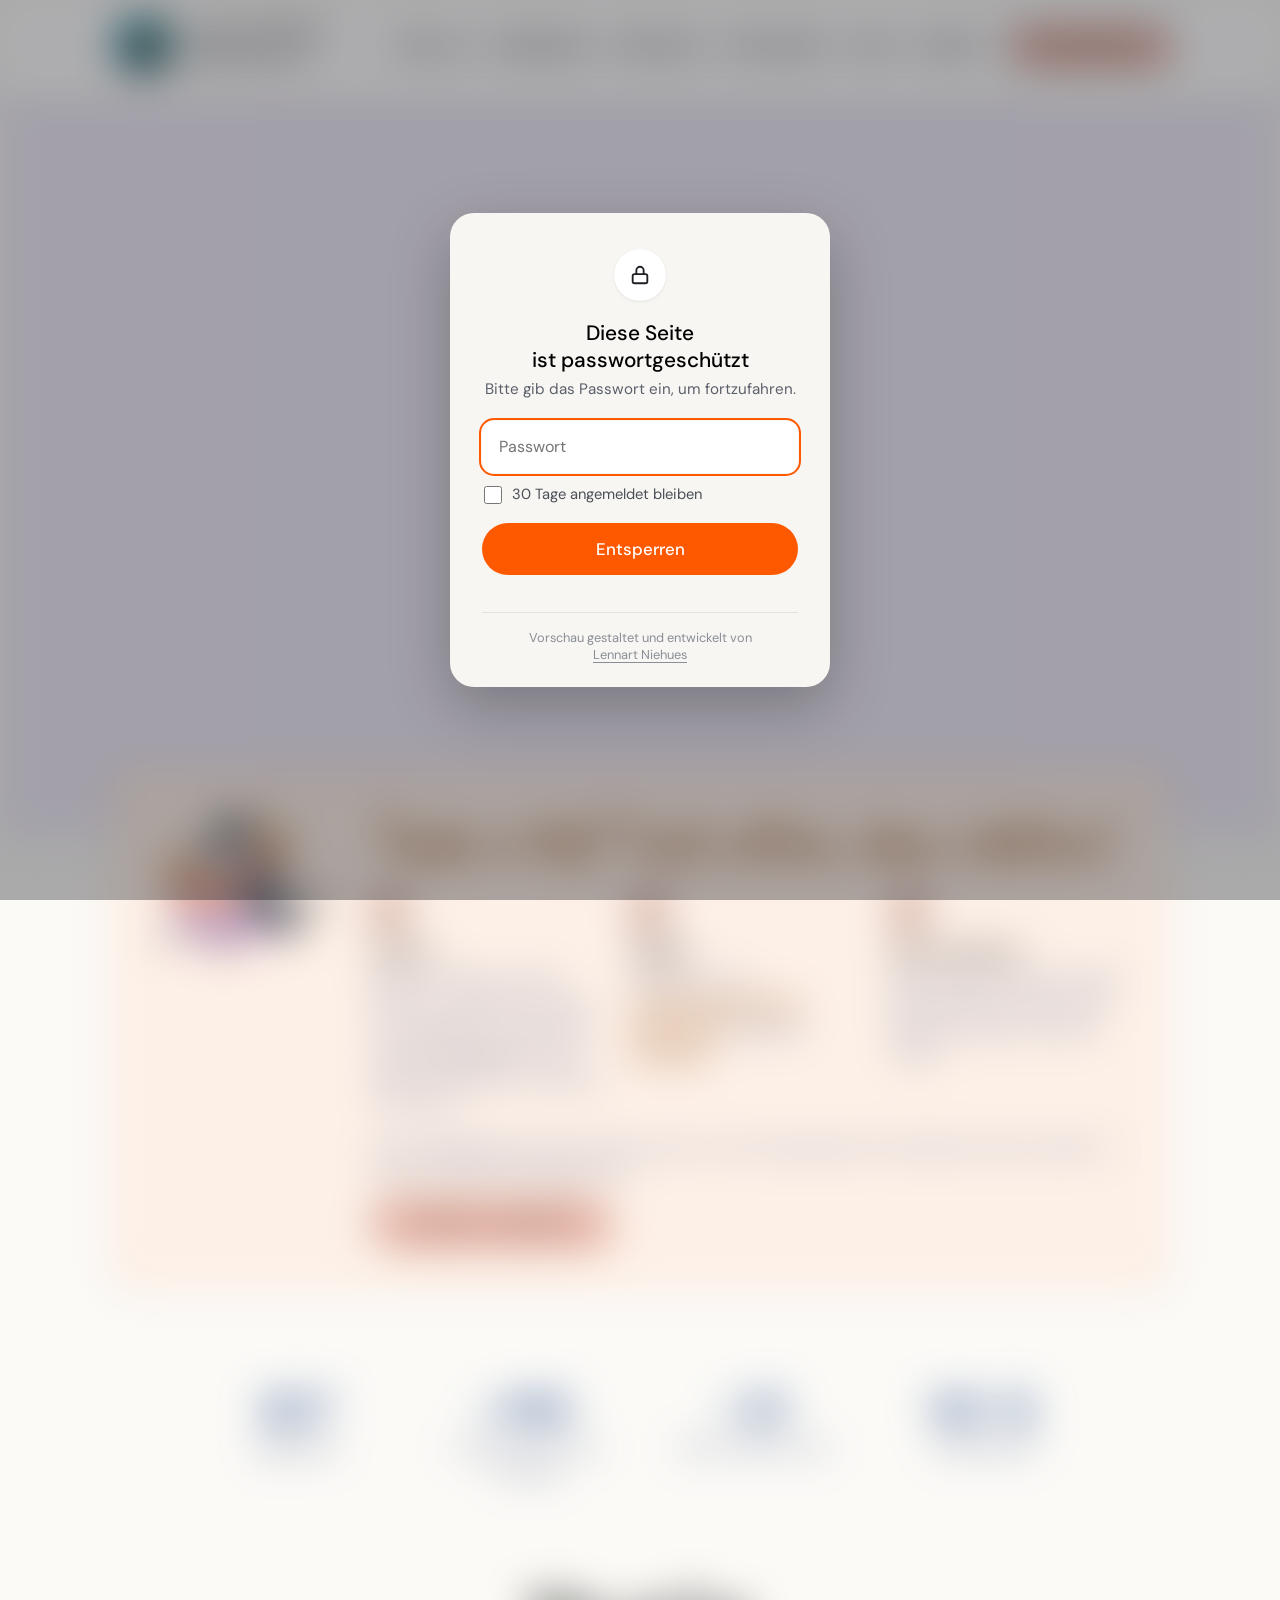
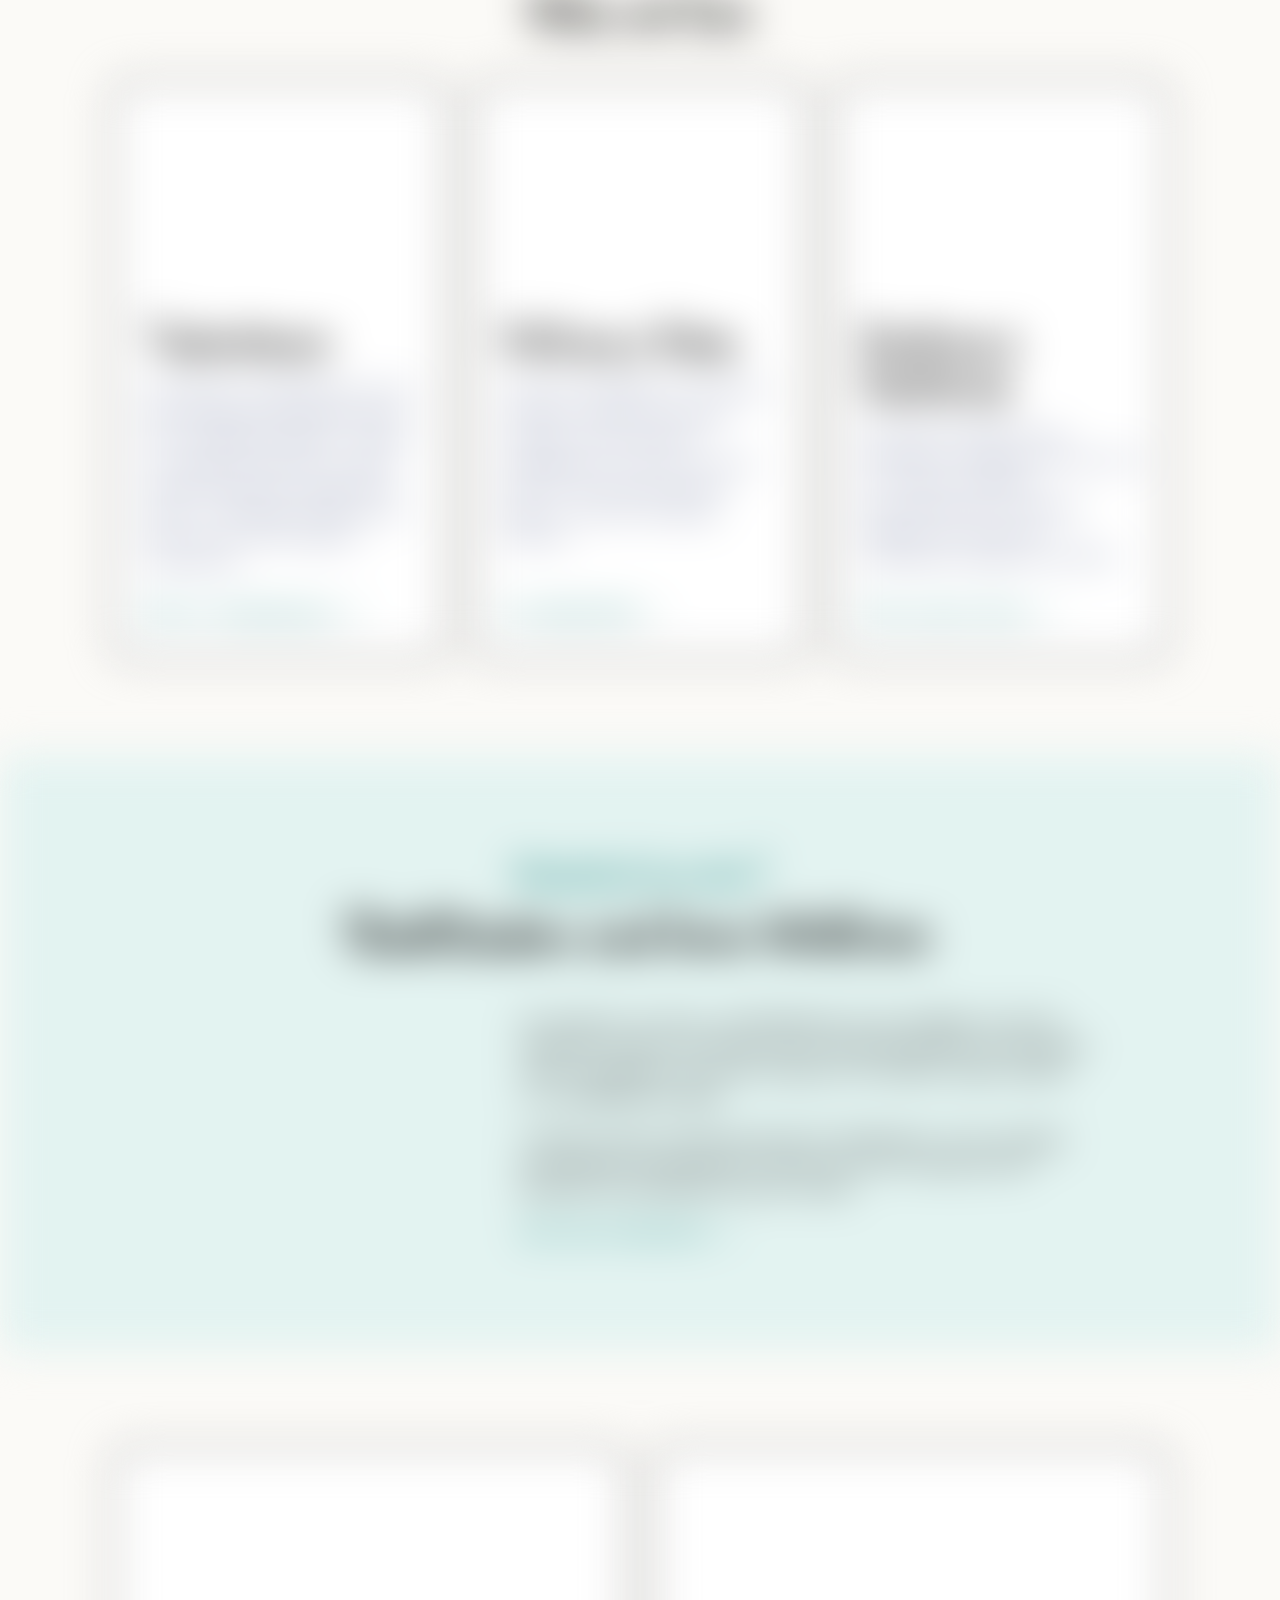
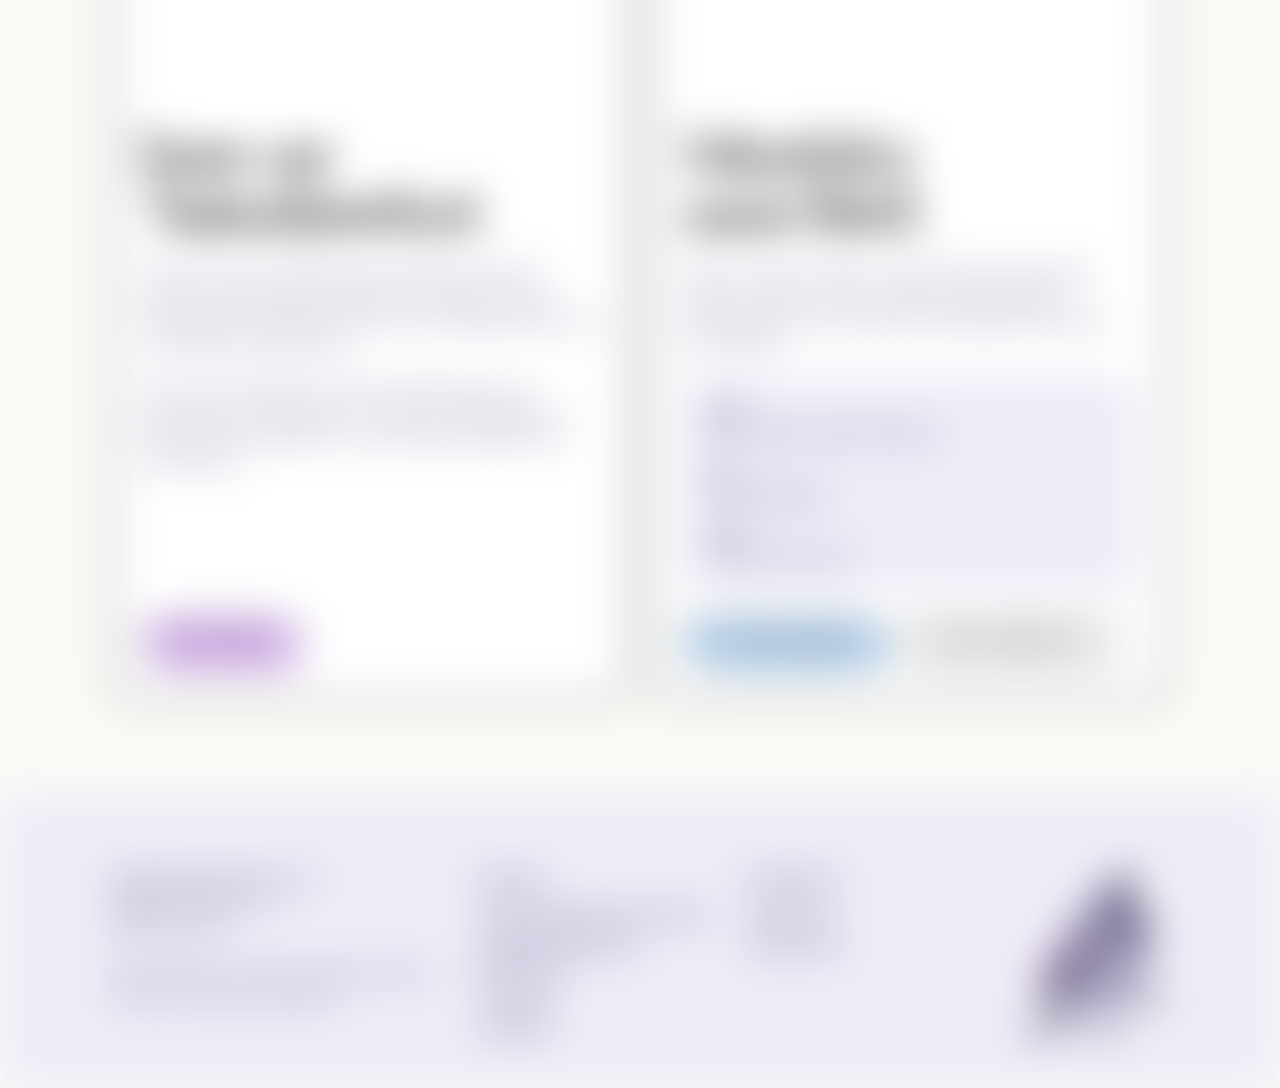
==== commit 23245f02: "Add files via upload" ====
--- a/index.html
+++ b/index.html
@@ -208,7 +208,6 @@
           </p>
           <div class="btn-row">
             <a class="btn btn-primary" href="aktiv-werden.html">Aktiv werden</a>
-            <a class="btn btn-outline" href="veranstaltungen.html">Termine</a>
           </div>
         </article>
 
--- a/assets/css/style.css
+++ b/assets/css/style.css
@@ -112,10 +112,8 @@
 }
 .skip-link:focus { top: 1rem; }
 
-/* Illustrationen: weißer Bildhintergrund verschmilzt mit farbigen Flächen */
-.hero-flock img, .notfall-art, .card-art img, .wissen-art img, .footer-art {
-  mix-blend-mode: multiply;
-}
+/* Alle Bilder: weißer Bildhintergrund verschmilzt mit der Fläche dahinter */
+img { mix-blend-mode: multiply; }
 
 /* ---------- Buttons ---------- */
 .btn {
@@ -395,3 +393,31 @@
 @media (max-width: 480px) {
   .footer-inner { grid-template-columns: 1fr; }
 }
+
+/* =========================================================
+   Bewegung: nur der Hero-Einstieg.
+   Erst hüpfen die Tauben nacheinander herein, dann werden Headline,
+   Text und Buttons eingeblendet. Die Klasse .js-motion setzt main.js,
+   und nur wenn „Bewegung reduzieren“ aus ist.
+   ========================================================= */
+.js-motion .hero-flock img,
+.js-motion .hero-text > * { opacity: 0; }
+
+.js-motion .hero.is-visible .hero-flock img {
+  animation: hop-in .65s cubic-bezier(.3, 1.6, .5, 1) forwards;
+  animation-delay: calc(var(--i, 0) * 130ms + 150ms);
+}
+.js-motion .hero.is-visible .hero-text > * {
+  animation: fade-up .7s cubic-bezier(.2, .7, .2, 1) forwards;
+  animation-delay: calc(var(--i, 0) * 150ms + 850ms);
+}
+
+@keyframes hop-in {
+  0%   { opacity: 0; transform: translateY(24px); }
+  60%  { opacity: 1; transform: translateY(-6px); }
+  100% { opacity: 1; transform: none; }
+}
+@keyframes fade-up {
+  from { opacity: 0; transform: translateY(16px); }
+  to   { opacity: 1; transform: none; }
+}
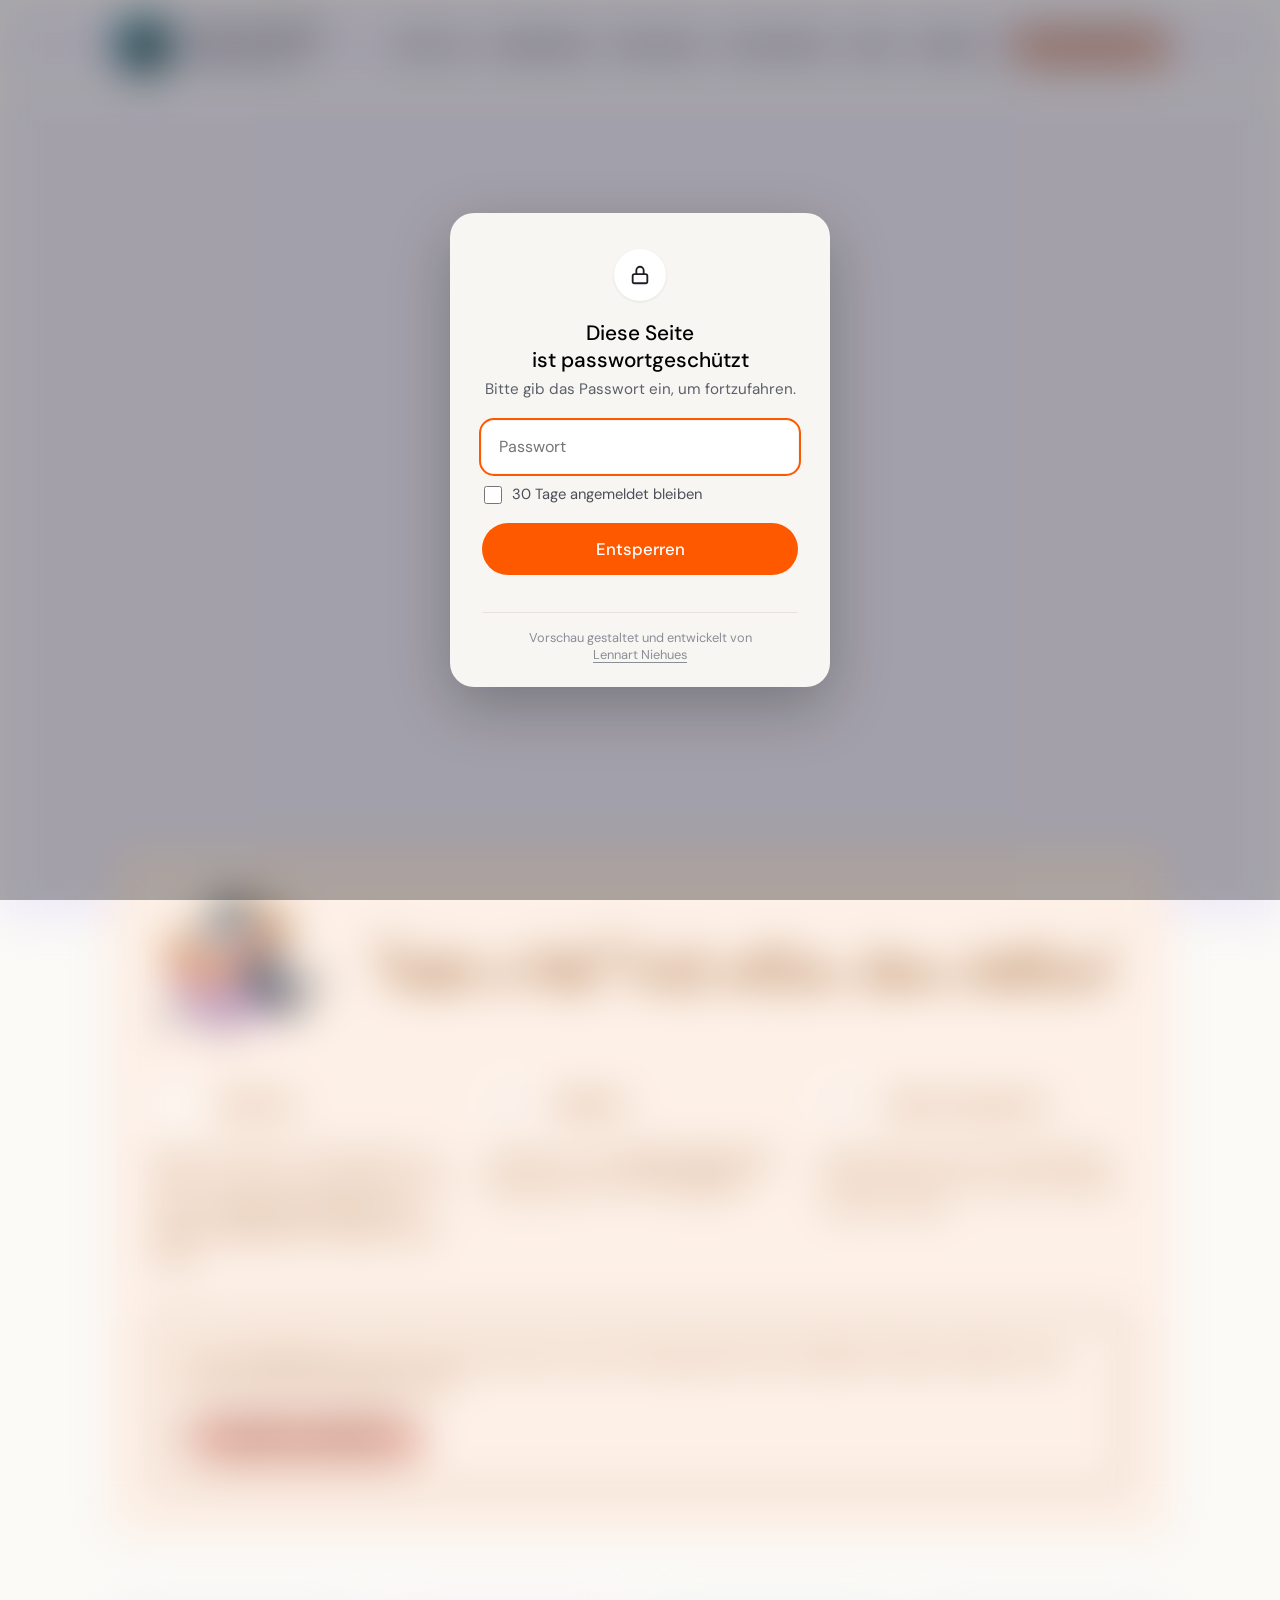
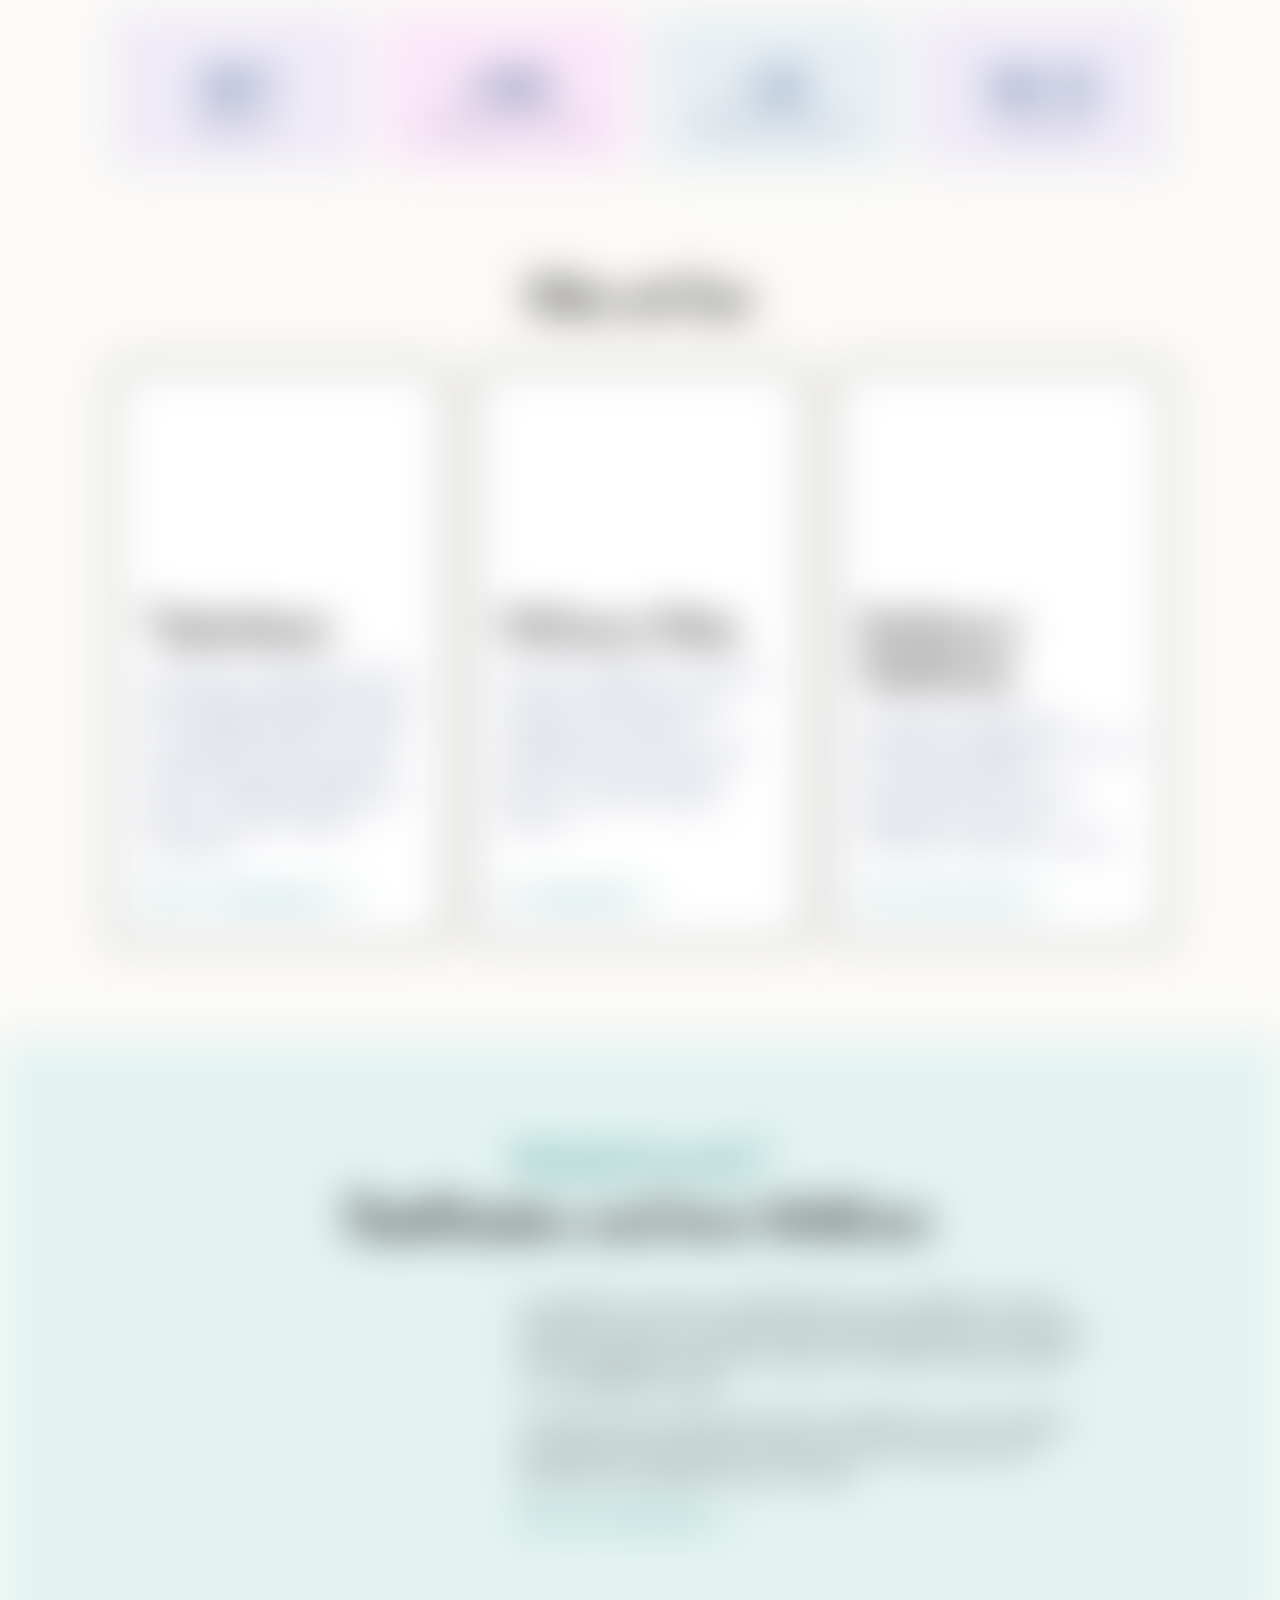
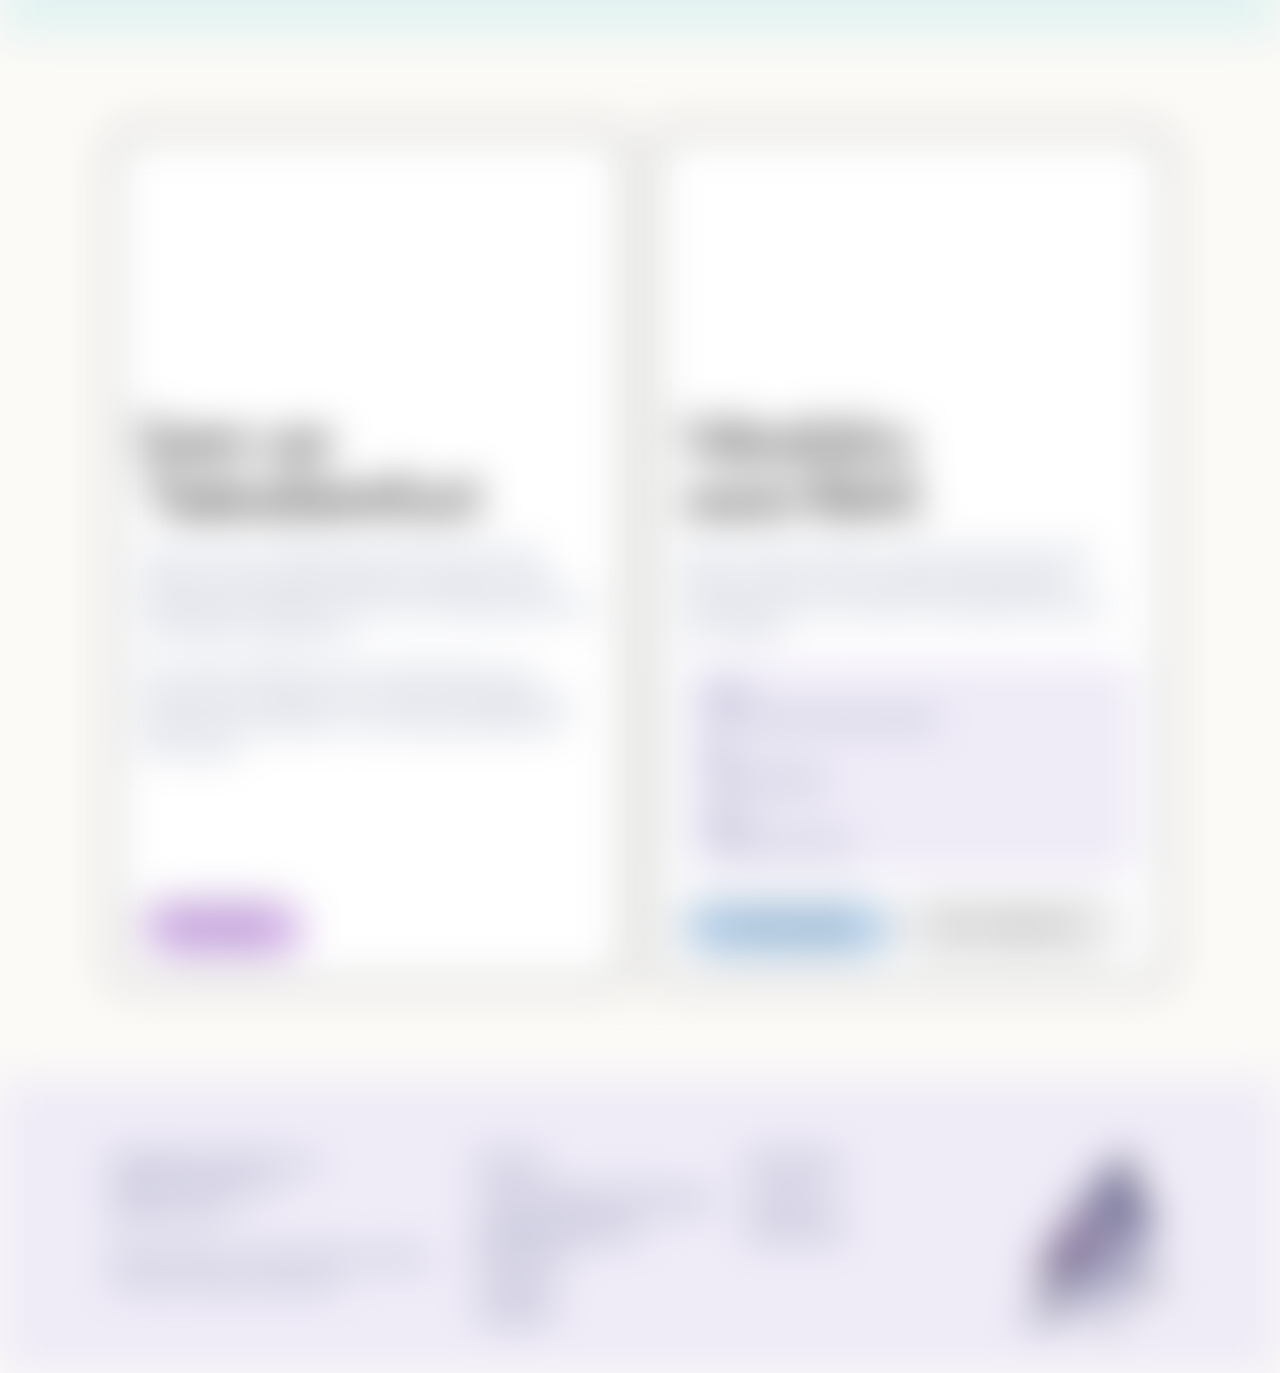
==== commit 1e79fd5e: "Add files via upload" ====
--- a/index.html
+++ b/index.html
@@ -73,27 +73,34 @@
     <section class="notfall" aria-labelledby="notfall-titel">
       <div class="container">
         <div class="notfall-box">
-          <img class="notfall-art" src="assets/img/taube-lila-brot-lustig-quadrat.jpg"
-               alt="" width="181" height="160">
-          <div class="notfall-content">
+          <div class="notfall-head">
+            <img class="notfall-art" src="assets/img/taube-lila-brot-lustig-quadrat.jpg"
+                 alt="" width="181" height="160">
             <h2 id="notfall-titel">Taube in Not? Erst retten, dann chatten!</h2>
-            <ol class="steps">
-              <li>
-                <strong>Sichern</strong>
+          </div>
+          <ol class="steps">
+            <li>
+              <span class="step-title">Sichern</span>
+              <p>
                 Setz die Taube in einen Karton, zur Not tut es auch ein Jutebeutel. Keine Sorge:
-                Tauben übertragen nicht mehr Krankheiten als andere Tiere auch.
-              </li>
-              <li>
-                <strong>Melden</strong>
+                <strong>Tauben übertragen nicht mehr Krankheiten als andere Tiere auch.</strong>
+              </p>
+            </li>
+            <li>
+              <span class="step-title">Melden</span>
+              <p>
                 Schreib uns an <a href="mailto:notfall@stadttauben-bochum.de">notfall@stadttauben-bochum.de</a>
                 oder über <a href="https://www.facebook.com/stadttaubenbochum/">Facebook</a>.
-              </li>
-              <li>
-                <strong>Ruhe bewahren</strong>
-                Achte darauf, dass die Taube genug Luft hat. Gib ihr erst mal
-                <em>kein Wasser und kein Futter</em>.
-              </li>
-            </ol>
+              </p>
+            </li>
+            <li>
+              <span class="step-title">Ruhe bewahren</span>
+              <p>
+                Achte darauf, dass die Taube genug Luft hat. Gib ihr erst mal kein Wasser und kein Futter.
+              </p>
+            </li>
+          </ol>
+          <div class="notfall-cta">
             <p class="notfall-hint">
               Unsere Pflegestellen sind oft voll. Auch wenn wir eine Taube gerade nicht aufnehmen können,
               helfen wir dir per E-Mail oder Messenger weiter.
@@ -109,8 +116,8 @@
       <div class="container">
         <ul class="facts-list">
           <li><span class="fact-num">2017</span><span class="fact-label">gegründet</span></li>
-          <li><span class="fact-num">~400</span><span class="fact-label">Fundtiere pro Jahr versorgt</span></li>
-          <li><span class="fact-num">~25</span><span class="fact-label">aktive Helfer*innen</span></li>
+          <li><span class="fact-num">~400</span><span class="fact-label">Fundtauben pro Jahr</span></li>
+          <li><span class="fact-num">~25</span><span class="fact-label">aktive Helfer:innen</span></li>
           <li><span class="fact-num">100&nbsp;%</span><span class="fact-label">ehrenamtlich</span></li>
         </ul>
       </div>
@@ -153,7 +160,7 @@
             </div>
             <h3>Beratung &amp; Aufklärung</h3>
             <p>
-              Wir beraten Bürger*innen, Behörden und Bauherr*innen rund um Tauben, begleiten Baumaßnahmen
+              Wir beraten Bürger:innen, Behörden und Bauherr:innen rund um Tauben, begleiten Baumaßnahmen
               und klären darüber auf, woher die Stadttauben eigentlich kommen.
             </p>
             <a class="more" href="ueber-uns.html">Über unseren Verein</a>
@@ -200,7 +207,7 @@
           <h2>Komm zum Taubenstammtisch</h2>
           <p>
             Ob du schon im Taubenschutz aktiv bist oder dich einfach unverbindlich informieren möchtest:
-            Unsere Stammtische sind offen für alle. Alle Taubenfreund*innen sind herzlich willkommen!
+            Unsere Stammtische sind offen für alle. Alle Taubenfreund:innen sind herzlich willkommen!
           </p>
           <p>
             Wir suchen außerdem immer Unterstützung, zum Beispiel beim Versorgen der Tauben, beim
--- a/assets/css/style.css
+++ b/assets/css/style.css
@@ -45,6 +45,11 @@
   --fill-notfall: #ffc6b6;  /* Notfall-Button */
   --fill-blue: #c0e0ff;     /* PayPal-Button */
   --fill-mint: #cbe7e3;     /* Menü-Button */
+
+  --step-circle: #fffcfa;   /* Zahlenkreise Notfall */
+  --tile-lila: #efebf7;     /* Kennzahl-Kacheln */
+  --tile-rosa: #fae8f8;
+  --tile-blau: #e8eff3;
 
   --line: 2px solid var(--ink);
   --radius: 20px;
@@ -178,9 +183,10 @@
 }
 
 /* ---------- Header ---------- */
+/* Header: nicht sticky, gleicher Hintergrund wie der Hero darunter */
 .site-header {
-  position: sticky; top: 0; z-index: 50;
-  background: var(--surface);
+  position: relative; z-index: 50;
+  background: var(--lila-tint);
 }
 .header-inner {
   display: flex; align-items: center; justify-content: space-between; gap: 1rem;
@@ -199,7 +205,7 @@
 .nav-toggle {
   display: none;
   width: 44px; height: 44px; border: 0; border-radius: 10px;
-  background: var(--fill-mint); cursor: pointer; position: relative;
+  background: transparent; cursor: pointer; position: relative;
 }
 .nav-toggle-bar, .nav-toggle-bar::before, .nav-toggle-bar::after {
   position: absolute; left: 10px; width: 24px; height: 2.5px; background: var(--ink);
@@ -240,7 +246,9 @@
 /* ---------- Hero ---------- */
 .hero {
   background: var(--lila-tint);
-  padding: 24px 0 calc(clamp(4rem, 9vw, 6.5rem) + 70px);
+  /* oben gleicher Abstand wie unten zwischen Buttons und Notfallbox (+70px Überlappung) */
+  --hero-space: clamp(4rem, 9vw, 6.5rem);
+  padding: var(--hero-space) 0 calc(var(--hero-space) + 70px);
 }
 /* Taubenreihe: gleiche Höhe für alle Bilder, Breite nach Seitenverhältnis */
 .hero-flock {
@@ -265,41 +273,69 @@
   border: 2px solid var(--notfall-line);
   border-radius: var(--radius);
   padding: clamp(22px, 4vw, 40px);
-  display: grid; grid-template-columns: auto 1fr; gap: clamp(1.5rem, 4vw, 3rem); align-items: start;
-}
-.notfall-art { width: 170px; }
-.notfall-box h2 { color: var(--brown); }
-
+  color: var(--brown);
+}
+/* Kopf: Grafik und Headline in einer Zeile */
+.notfall-head {
+  display: flex; align-items: center; gap: clamp(1.5rem, 4vw, 3rem);
+  margin-bottom: clamp(1.75rem, 4vw, 2.5rem);
+}
+.notfall-art { width: 170px; flex: none; }
+.notfall-box h2 { color: var(--brown); margin: 0; }
+.notfall-box a:not(.btn) { color: var(--brown); overflow-wrap: anywhere; }
+.notfall-box strong { font-weight: 700; }
+
+/* Schritte: Zahlenkreis + Titel in einer Zeile, Text darunter */
 .steps {
-  list-style: none; counter-reset: step; padding: 0; margin: .5rem 0 1.5rem;
-  display: grid; grid-template-columns: repeat(3, 1fr); gap: 1.5rem;
-}
-.steps li { counter-increment: step; position: relative; padding-top: 3rem; }
+  list-style: none; counter-reset: step; padding: 0; margin: 0 0 clamp(2rem, 5vw, 3rem);
+  display: grid; grid-template-columns: repeat(3, 1fr); gap: 2rem;
+}
+.steps li {
+  counter-increment: step;
+  display: grid; grid-template-columns: auto 1fr; align-items: center; align-content: start; gap: 1rem 1.1rem;
+}
 .steps li::before {
   content: counter(step);
-  position: absolute; top: 0; left: 0;
-  width: 2.25rem; height: 2.25rem; border-radius: 50%;
+  width: 48px; height: 48px; border-radius: 50%;
   display: grid; place-items: center;
-  background: var(--fill-notfall); border: var(--line);
-  color: var(--ink); font-weight: 700; font-size: 1rem;
-}
-.steps strong { display: block; color: var(--ink); font-size: 1.15rem; margin-bottom: .2rem; }
-.steps a { color: var(--brown); font-weight: 700; overflow-wrap: anywhere; }
-.notfall-hint { font-size: 1rem; }
+  background: var(--step-circle);
+  font-family: var(--font-head); font-size: 2.1rem; line-height: 1;
+  padding-bottom: .24em;   /* gleicht die tief sitzenden Ziffern der Handschrift aus */
+  color: var(--brown);
+}
+.step-title { font-size: 1.4rem; font-weight: 600; line-height: 1.2; }
+.steps li p { grid-column: 1 / -1; margin: 0; }
+/* Hinweis + Button in eigenem Kasten */
+.notfall-cta {
+  border: 2px solid var(--brown);
+  border-radius: var(--radius-sm);
+  padding: clamp(20px, 3vw, 28px) clamp(18px, 3vw, 28px);
+}
+.notfall-hint { font-weight: 700; margin-bottom: 1.25rem; }
 
 @media (max-width: 820px) {
-  .notfall-box { grid-template-columns: 1fr; }
-  .notfall-art { justify-self: center; }
-  .steps { grid-template-columns: 1fr; gap: 1.25rem; }
+  .notfall-head { flex-direction: column; align-items: stretch; gap: 1.25rem; }
+  .notfall-art { align-self: flex-end; margin-right: 12%; }
+  .steps { grid-template-columns: 1fr; gap: 2.25rem; }
   .notfall-box .btn { width: 100%; }
 }
 
 /* ---------- Zahlen ---------- */
 .facts { padding-block: clamp(3.5rem, 8vw, 5rem) 0; }
 .facts-list {
-  list-style: none; margin: 0 auto; padding: 0; max-width: 900px;
-  display: grid; grid-template-columns: repeat(4, 1fr); gap: 2.5rem 1rem; text-align: center;
-}
+  list-style: none; margin: 0; padding: 0;
+  display: grid; grid-template-columns: repeat(4, 1fr); gap: clamp(8px, 1.5vw, 16px);
+  text-align: center;
+}
+.facts-list li {
+  border-radius: var(--radius-sm);
+  padding: clamp(22px, 4vw, 32px) 12px;
+  display: flex; flex-direction: column; justify-content: center;
+}
+.facts-list li:nth-child(1) { background: var(--tile-lila); }
+.facts-list li:nth-child(2) { background: var(--tile-rosa); }
+.facts-list li:nth-child(3) { background: var(--tile-blau); }
+.facts-list li:nth-child(4) { background: var(--tile-lila); }
 .fact-num {
   display: block;
   font-family: var(--font-head);
@@ -311,6 +347,8 @@
 
 @media (max-width: 640px) {
   .facts-list { grid-template-columns: repeat(2, 1fr); }
+  .facts-list li { padding-inline: 6px; }
+  .fact-label { font-size: 1rem; }
 }
 
 /* ---------- Sektionen & Karten ---------- */
@@ -367,6 +405,18 @@
   .wissen { grid-template-columns: auto 1fr; align-items: center; }
   .wissen-head { grid-column: 1 / -1; margin-bottom: 1rem; }
 }
+
+/* ---------- 404 ---------- */
+.error-page {
+  background: var(--lila-tint);
+  padding-block: clamp(2.5rem, 7vw, 5rem) clamp(4rem, 10vw, 7rem);
+}
+.error-inner { max-width: 760px; text-align: center; }
+.error-art { width: clamp(200px, 40vw, 280px); margin: 0 auto clamp(1.5rem, 4vw, 2.25rem); }
+.error-page .lead { font-size: clamp(1.125rem, 1rem + .4vw, 1.3rem); }
+.error-hint { font-weight: 700; }
+.error-page p { text-wrap: balance; }
+.error-page .btn-row { justify-content: center; }
 
 /* ---------- Footer ---------- */
 .site-footer {
